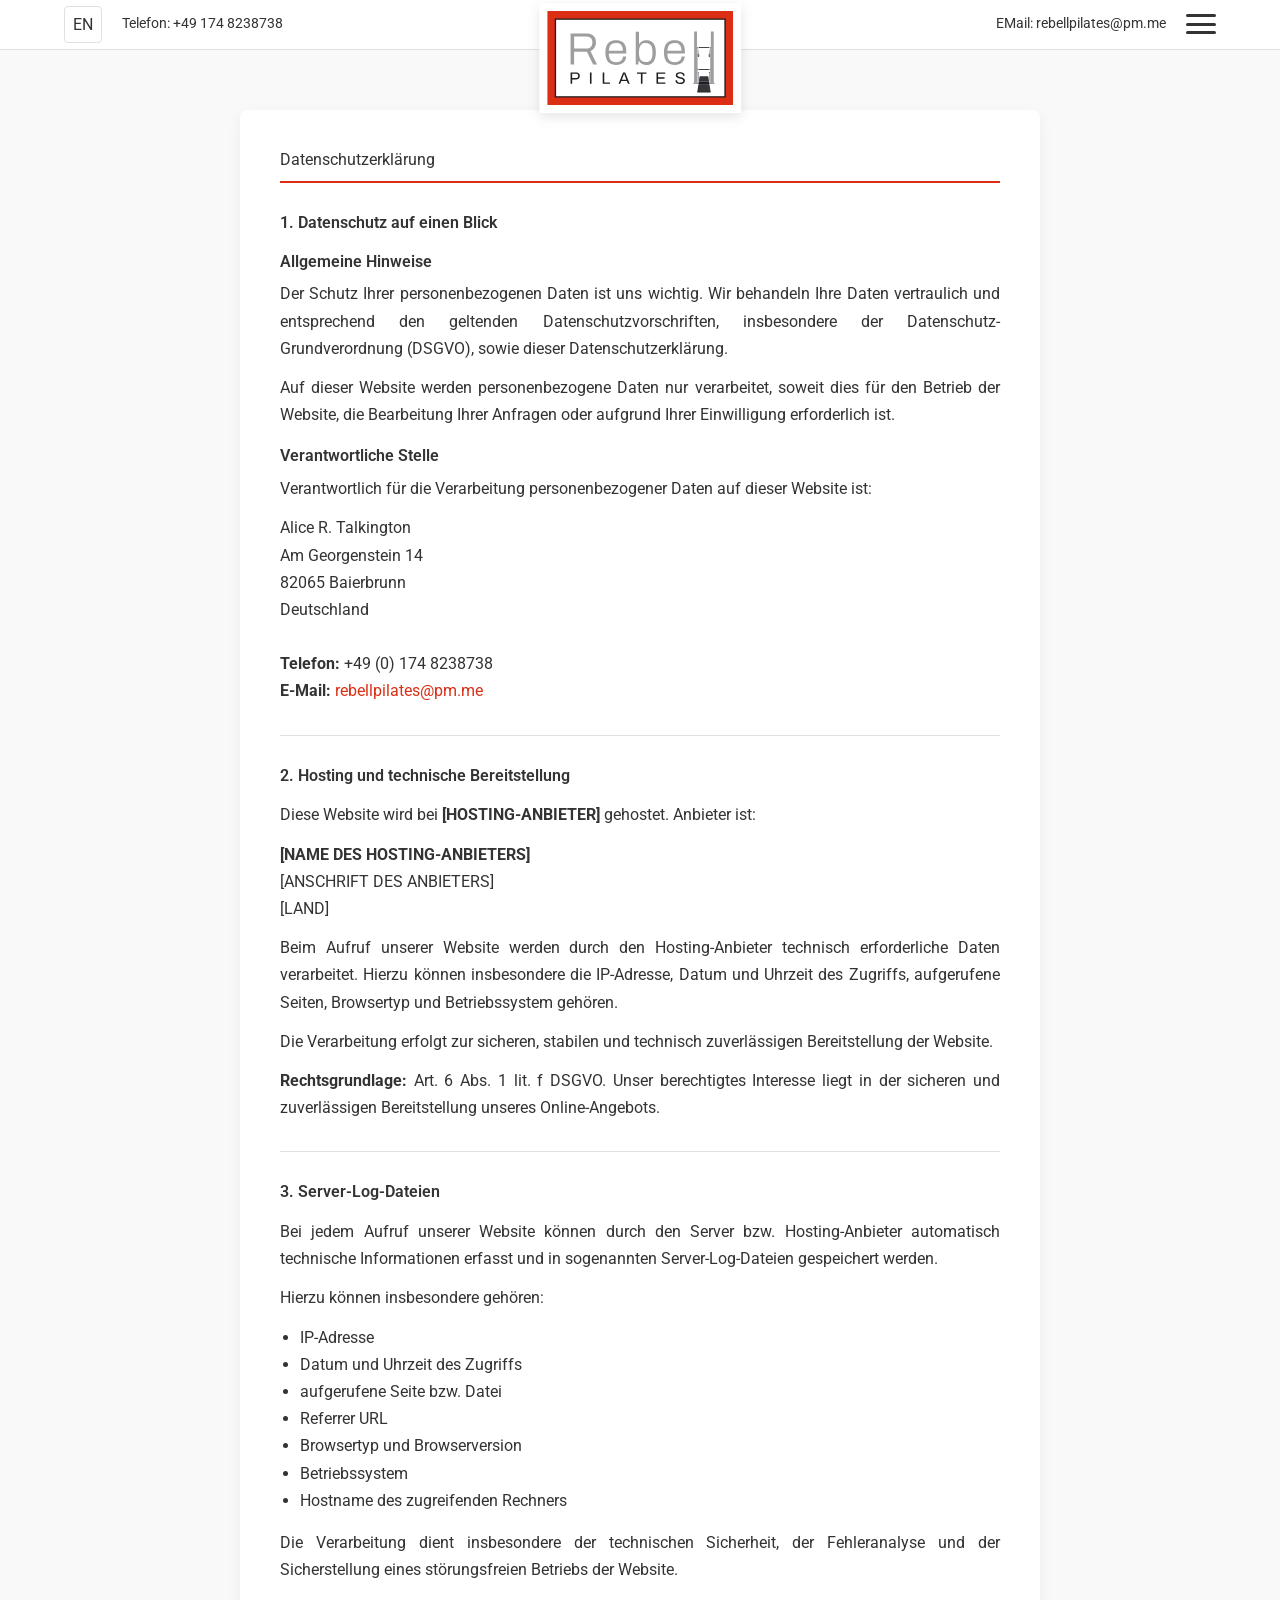
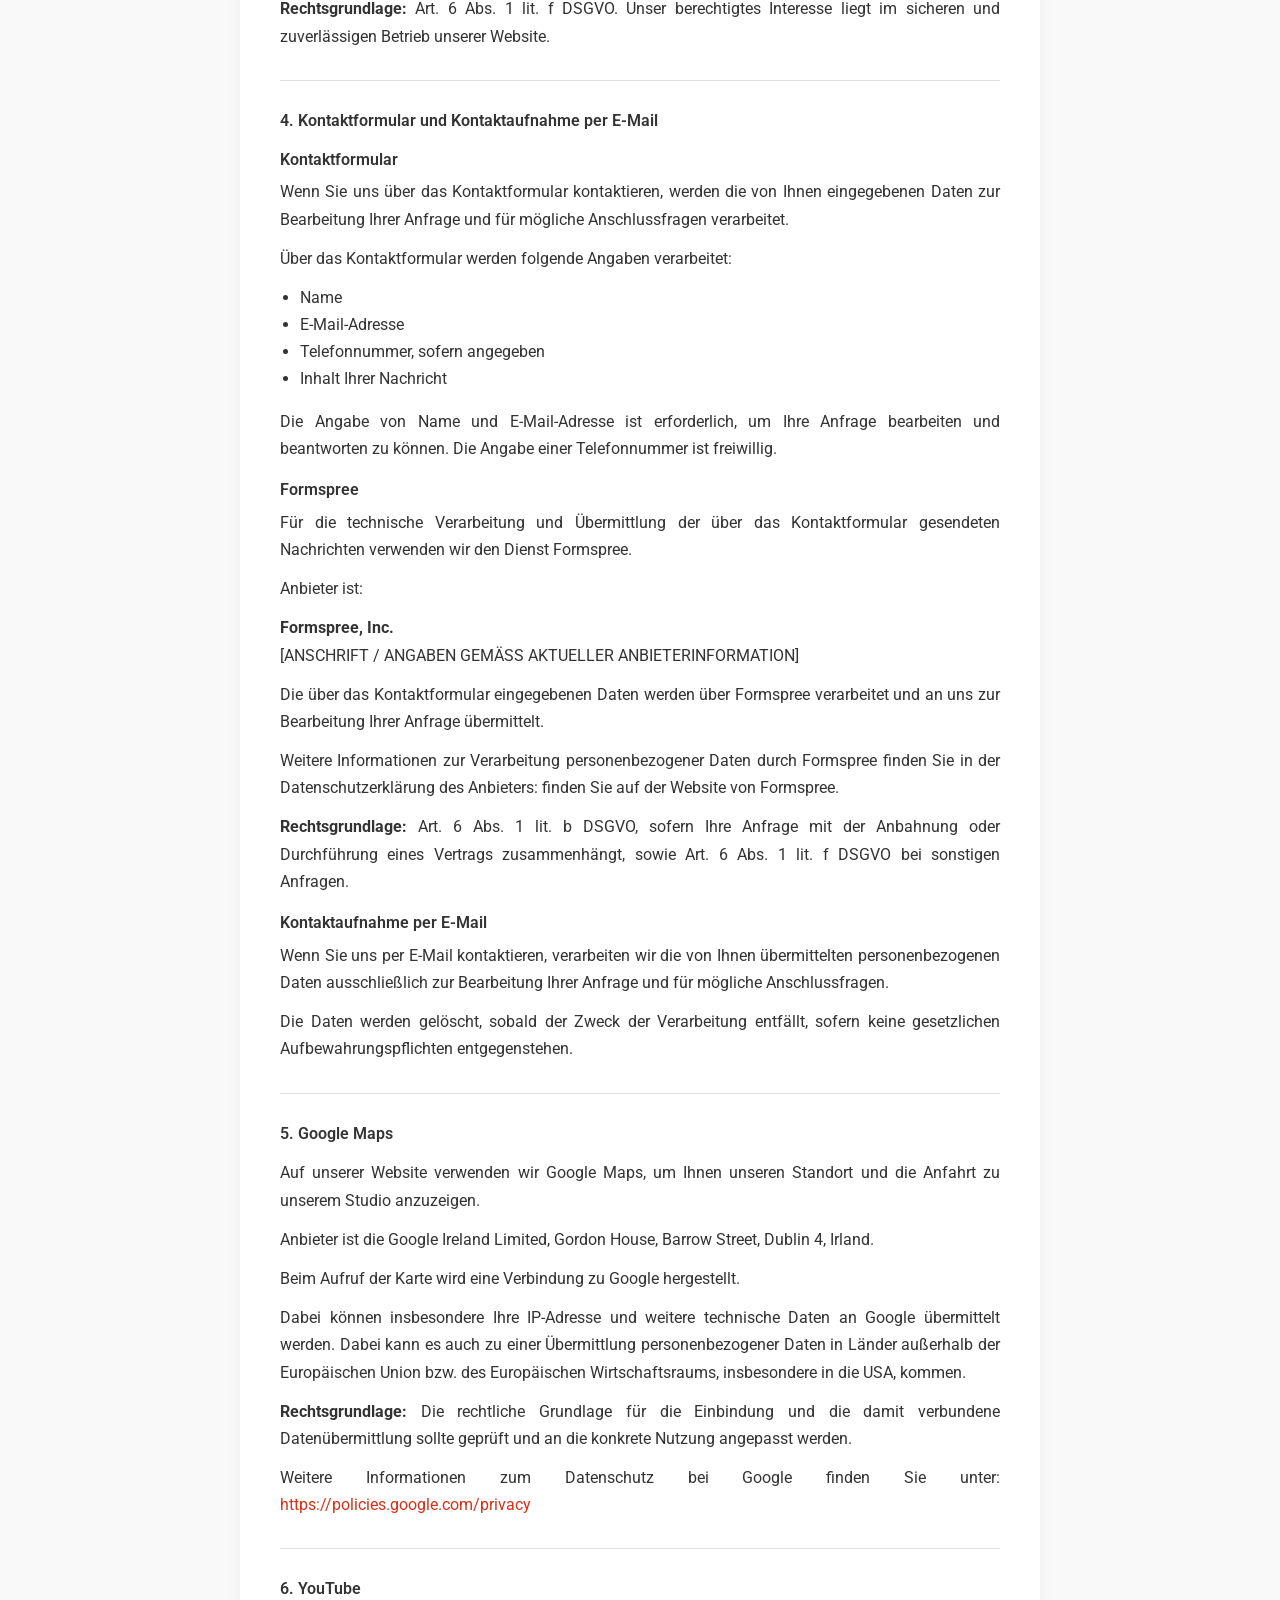
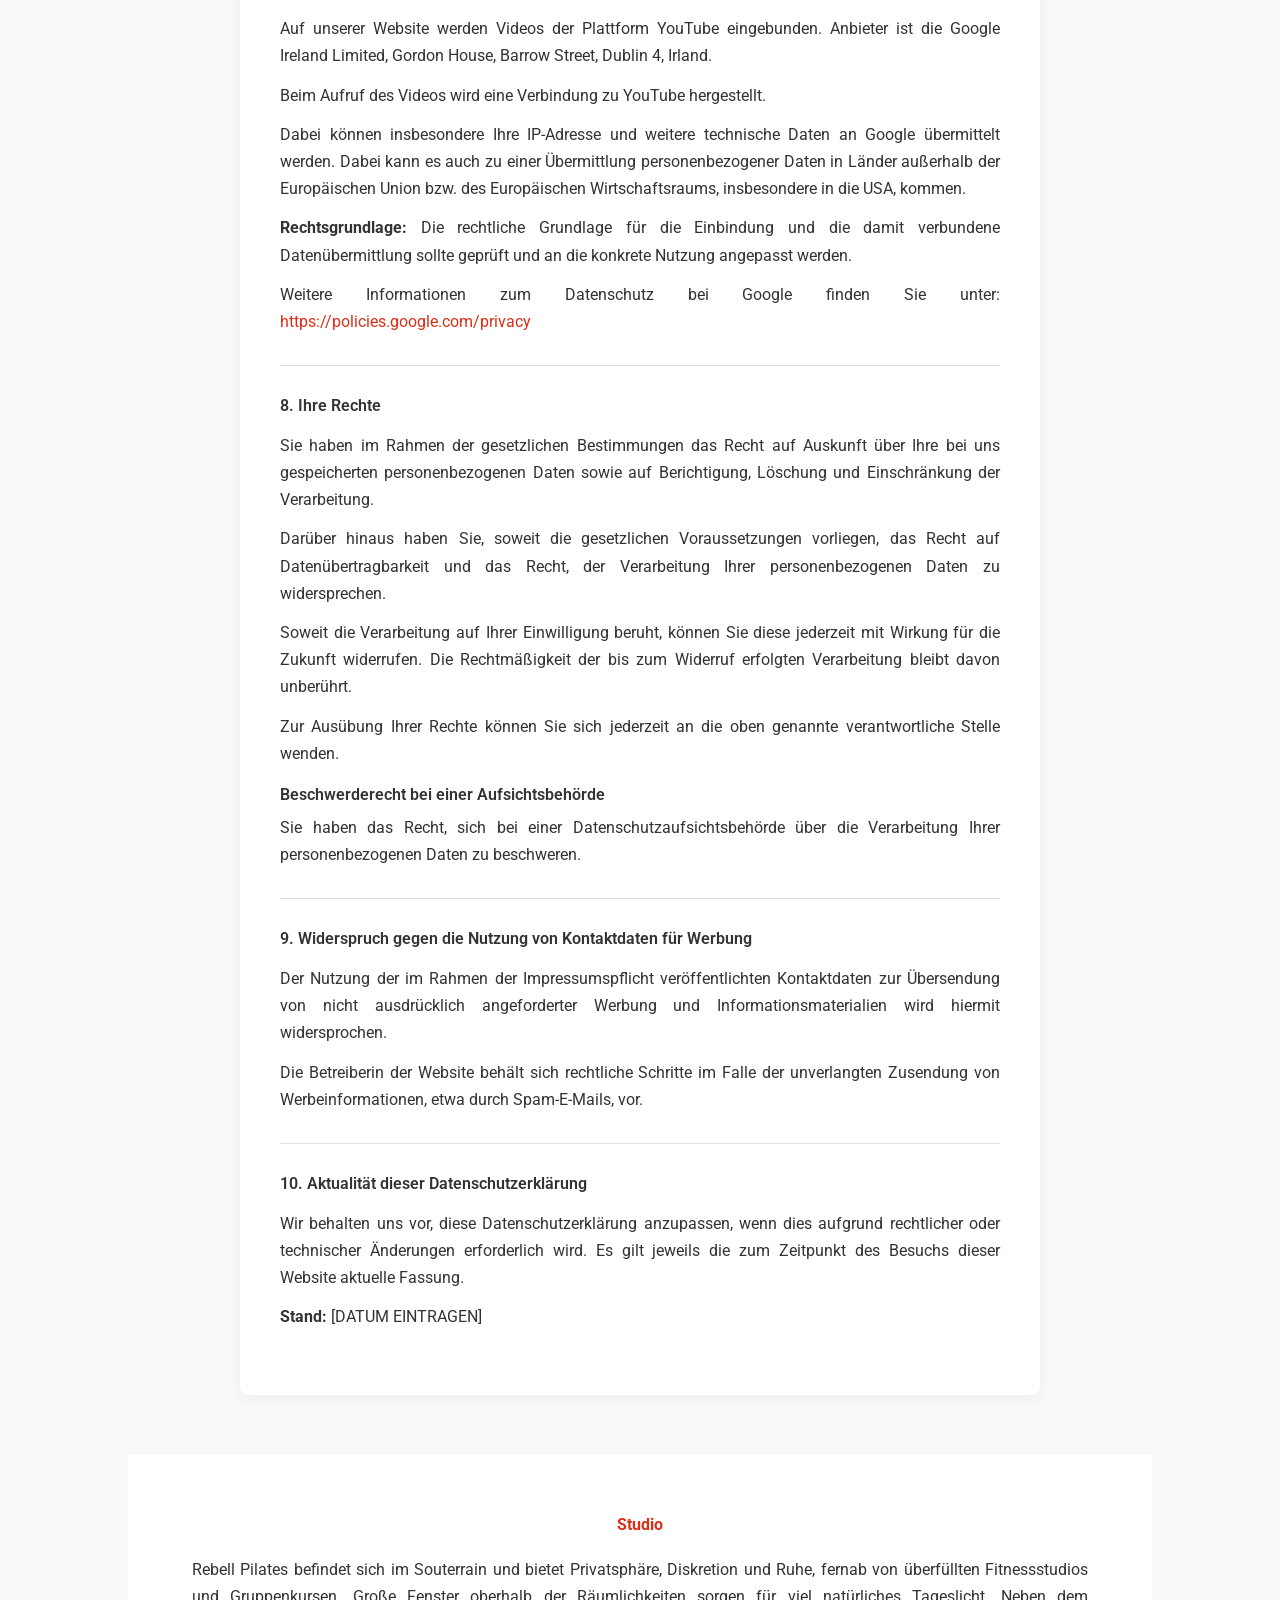
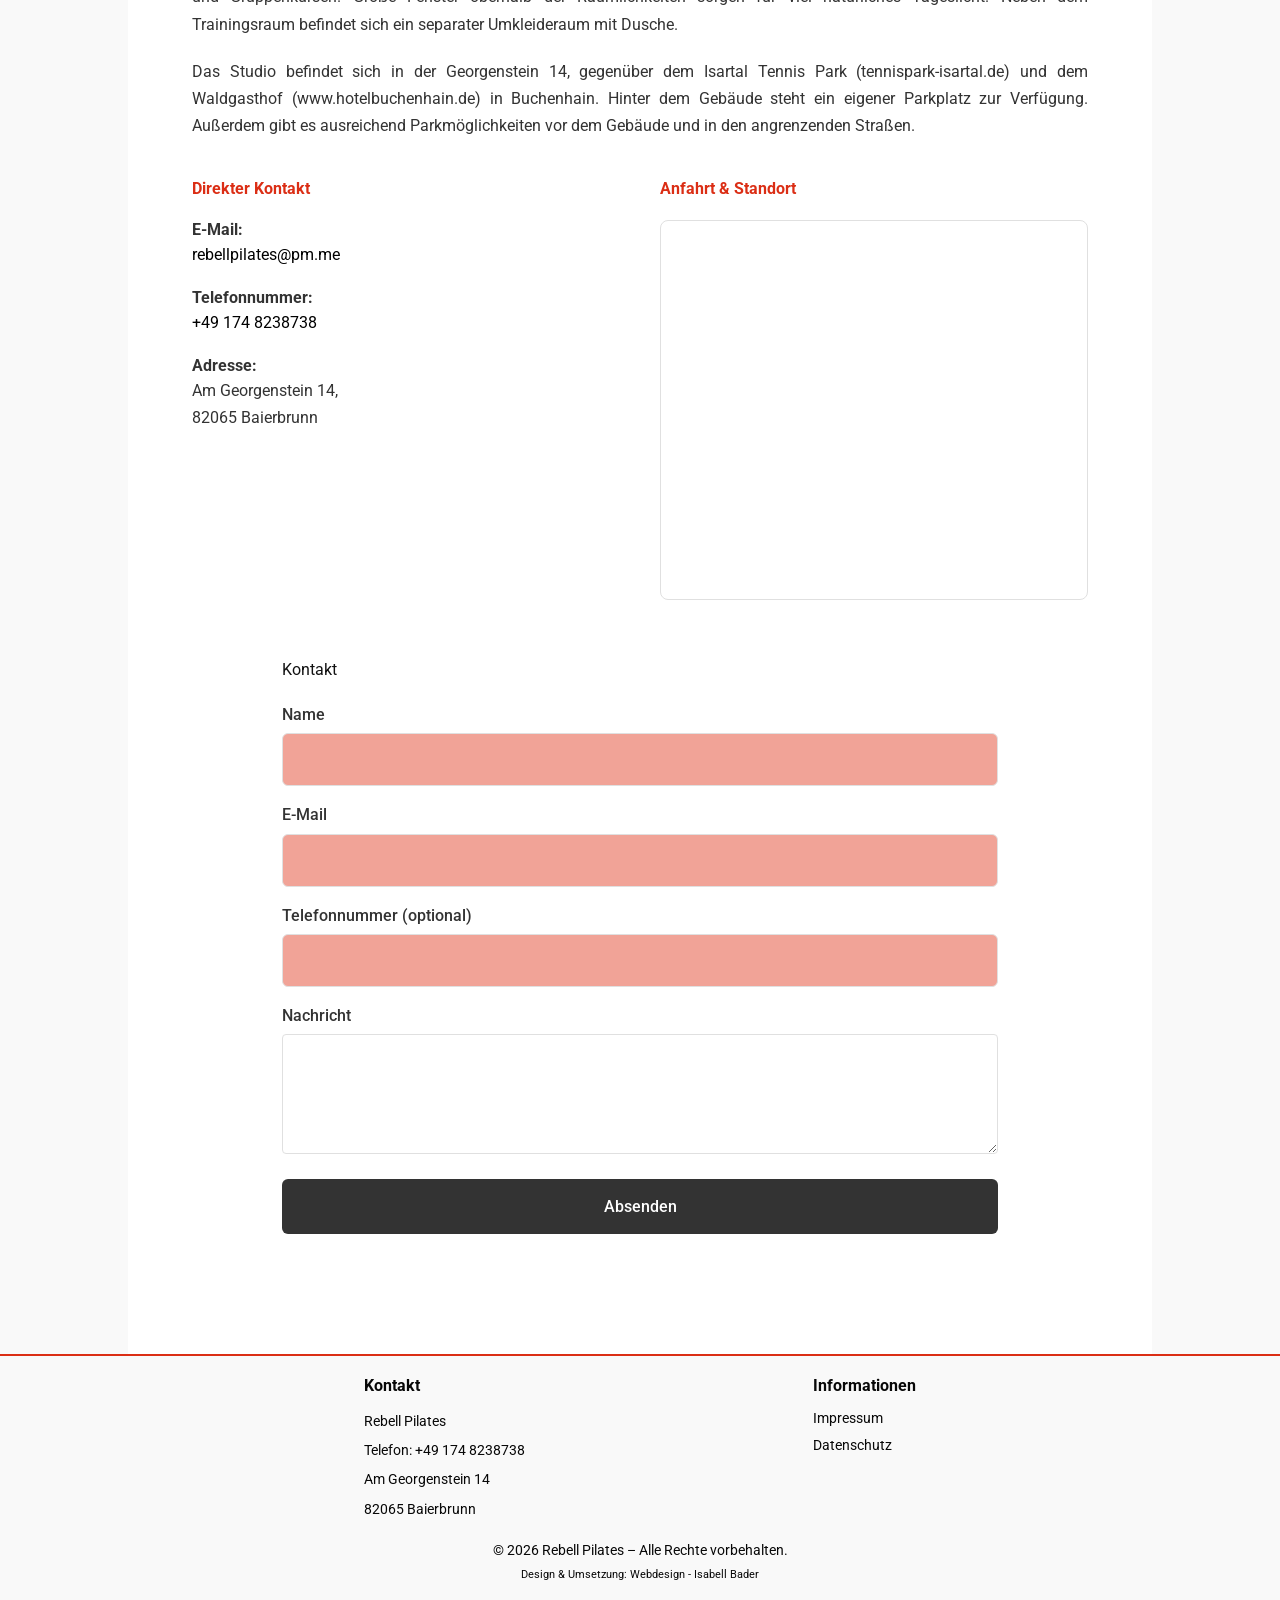
==== datenschutz.html @ 7a63b7a4 "Remove cookie consent integration" ====
<!DOCTYPE html>
<html lang="de">
<head>
    <meta charset="UTF-8">
    <meta name="viewport" content="width=device-width, initial-scale=1.0">
    <title>Rebell Pilates - Alice Talikington</title>
    <link rel="preconnect" href="https://fonts.googleapis.com">
    <link rel="preconnect" href="https://fonts.gstatic.com" crossorigin>
    <link href="https://fonts.googleapis.com/css2?family=Roboto:wght@300;400;500;700&display=swap" rel="stylesheet">
    <link href="https://fonts.googleapis.com/css2?family=Lora:ital,wght@0,400..700;1,400..700&display=swap" rel="stylesheet">
    <link rel="stylesheet" href="https://cdnjs.cloudflare.com/ajax/libs/font-awesome/6.5.1/css/all.min.css">
    <link rel="stylesheet" href="style.css">
</head>
<body>

<header class="site-header">
    <div class="site-title">
        <button id="lang-switch" data-i18n="lang_switch">EN</button>
        <a href="tel:+491748238738" class="header-phone-text" data-i18n="telefon">
            Telefon: +49 174 8238738
        </a>
        <a href="tel:+491748238738"
           class="header-icon header-phone-icon"
           aria-label="Telefonnummer anrufen">
            <i class="fa-solid fa-phone"></i>
        </a>
    </div>
    <a href="#" class="header-logo">
        <img src="images/logo-rebell-pilates.svg" alt="Rebell Pilates Logo">
    </a>
    <div class="header-right">
        <a href="mailto:rebellpilates@pm.me" class="header-email header-email-text" data-i18n="email">
            EMail: rebellpilates@pm.me
        </a>
        <a href="mailto:rebellpilates@pm.me"
           class="header-icon header-email-icon"
           aria-label="E-Mail schreiben">
            <i class="fa-solid fa-envelope"></i>
        </a>
        <button class="menu-toggle" aria-label="Menü öffnen">
            <span></span>
            <span></span>
            <span></span>
        </button>
    </div>

  <nav class="main-nav">
    <a href="#pilates" data-i18n="pilates"><strong>P</strong>ilates</a>
    <a href="#instruktor" data-i18n="instruktor"><strong>I</strong>nstrukteur</a>
    <a href="#leistungsangebote" data-i18n="leistungsangebote"><strong>L</strong>eistungsangebote</a>
    <a href="#apparate" data-i18n="apparate"><strong>A</strong>pparate</a>
    <a href="#training" data-i18n="training"><strong>T</strong>raining</a>
    <a href="#erfahrungen" data-i18n="erfahrungen"><strong>E</strong>rfahrungen</a>
    <a href="#studio" data-i18n="studio"><strong>S</strong>tudio</a>
    <span class="nav-address">
        <i class="fa-solid fa-location-dot"></i>
        <span>
            Am Georgenstein 14<br>
            82065 Baierbrunn
        </span>
    </span>
  </nav>
</header>
<main>

<section id="datenschutz">
    <div class="datenschutz-container">
        <h1>Datenschutzerklärung</h1>

        <!-- 1. VERANTWORTLICHE STELLE -->
        <div class="datenschutz-block">
            <h2>1. Datenschutz auf einen Blick</h2>

            <h3>Allgemeine Hinweise</h3>
            <p>
                Der Schutz Ihrer personenbezogenen Daten ist uns wichtig. Wir behandeln Ihre Daten
                vertraulich und entsprechend den geltenden Datenschutzvorschriften, insbesondere der
                Datenschutz-Grundverordnung (DSGVO), sowie dieser Datenschutzerklärung.
            </p>

            <p>
                Auf dieser Website werden personenbezogene Daten nur verarbeitet, soweit dies für
                den Betrieb der Website, die Bearbeitung Ihrer Anfragen oder aufgrund Ihrer
                Einwilligung erforderlich ist.
            </p>

            <h3>Verantwortliche Stelle</h3>
            <p>
                Verantwortlich für die Verarbeitung personenbezogener Daten auf dieser Website ist:
            </p>

            <p>
                Alice R. Talkington<br>
                Am Georgenstein 14<br>
                82065 Baierbrunn<br>
                Deutschland<br><br>

                <strong>Telefon:</strong> +49 (0) 174 8238738<br>
                <strong>E-Mail:</strong>
                <a href="mailto:rebellpilates@pm.me">rebellpilates@pm.me</a>
            </p>

            <!-- LÜCKE: Falls ein Datenschutzbeauftragter erforderlich ist,
                 hier entsprechende Angaben ergänzen. -->
        </div>

        <hr class="datenschutz-divider">

        <!-- 2. HOSTING -->
        <div class="datenschutz-block">
            <h2>2. Hosting und technische Bereitstellung</h2>

            <p>
                Diese Website wird bei <strong>[HOSTING-ANBIETER]</strong> gehostet.
                Anbieter ist:
            </p>

            <p>
                <strong>[NAME DES HOSTING-ANBIETERS]</strong><br>
                [ANSCHRIFT DES ANBIETERS]<br>
                [LAND]
            </p>

            <p>
                Beim Aufruf unserer Website werden durch den Hosting-Anbieter technisch
                erforderliche Daten verarbeitet. Hierzu können insbesondere die IP-Adresse,
                Datum und Uhrzeit des Zugriffs, aufgerufene Seiten, Browsertyp und
                Betriebssystem gehören.
            </p>

            <p>
                Die Verarbeitung erfolgt zur sicheren, stabilen und technisch zuverlässigen
                Bereitstellung der Website.
            </p>

            <p>
                <strong>Rechtsgrundlage:</strong> Art. 6 Abs. 1 lit. f DSGVO.
                Unser berechtigtes Interesse liegt in der sicheren und zuverlässigen
                Bereitstellung unseres Online-Angebots.
            </p>

            <!-- LÜCKE:
                 Hosting-Anbieter, genaue technische Verarbeitung,
                 Speicherdauer und ggf. Auftragsverarbeitungsvertrag prüfen
                 und ergänzen. -->
        </div>

        <hr class="datenschutz-divider">

        <!-- 3. SERVER-LOGFILES -->
        <div class="datenschutz-block">
            <h2>3. Server-Log-Dateien</h2>

            <p>
                Bei jedem Aufruf unserer Website können durch den Server bzw. Hosting-Anbieter
                automatisch technische Informationen erfasst und in sogenannten Server-Log-Dateien
                gespeichert werden.
            </p>

            <p>Hierzu können insbesondere gehören:</p>

            <ul>
                <li>IP-Adresse</li>
                <li>Datum und Uhrzeit des Zugriffs</li>
                <li>aufgerufene Seite bzw. Datei</li>
                <li>Referrer URL</li>
                <li>Browsertyp und Browserversion</li>
                <li>Betriebssystem</li>
                <li>Hostname des zugreifenden Rechners</li>
            </ul>

            <p>
                Die Verarbeitung dient insbesondere der technischen Sicherheit, der
                Fehleranalyse und der Sicherstellung eines störungsfreien Betriebs der Website.
            </p>

            <p>
                <strong>Rechtsgrundlage:</strong> Art. 6 Abs. 1 lit. f DSGVO.
                Unser berechtigtes Interesse liegt im sicheren und zuverlässigen Betrieb
                unserer Website.
            </p>

            <!-- LÜCKE: Tatsächliche Log-Daten und Speicherdauer beim Hoster prüfen. -->
        </div>

        <hr class="datenschutz-divider">

        <!-- 4. KONTAKTFORMULAR -->
        <div class="datenschutz-block">
            <h2>4. Kontaktformular und Kontaktaufnahme per E-Mail</h2>

            <h3>Kontaktformular</h3>

            <p>
                Wenn Sie uns über das Kontaktformular kontaktieren, werden die von Ihnen
                eingegebenen Daten zur Bearbeitung Ihrer Anfrage und für mögliche
                Anschlussfragen verarbeitet.
            </p>

            <p>
                Über das Kontaktformular werden folgende Angaben verarbeitet:
            </p>

            <ul>
                <li>Name</li>
                <li>E-Mail-Adresse</li>
                <li>Telefonnummer, sofern angegeben</li>
                <li>Inhalt Ihrer Nachricht</li>
            </ul>

            <p>
                Die Angabe von Name und E-Mail-Adresse ist erforderlich, um Ihre Anfrage
                bearbeiten und beantworten zu können. Die Angabe einer Telefonnummer ist
                freiwillig.
            </p>

            <h3>Formspree</h3>

            <p>
                Für die technische Verarbeitung und Übermittlung der über das Kontaktformular
                gesendeten Nachrichten verwenden wir den Dienst Formspree.
            </p>

            <p>
                Anbieter ist:
            </p>

            <p>
                <strong>Formspree, Inc.</strong><br>
                [ANSCHRIFT / ANGABEN GEMÄSS AKTUELLER ANBIETERINFORMATION]
            </p>

            <p>
                Die über das Kontaktformular eingegebenen Daten werden über Formspree
                verarbeitet und an uns zur Bearbeitung Ihrer Anfrage übermittelt.
            </p>

            <p>
                Weitere Informationen zur Verarbeitung personenbezogener Daten durch Formspree
                finden Sie in der Datenschutzerklärung des Anbieters:
                finden Sie auf der Website von Formspree.
            </p>

            <p>
                <strong>Rechtsgrundlage:</strong> Art. 6 Abs. 1 lit. b DSGVO, sofern Ihre
                Anfrage mit der Anbahnung oder Durchführung eines Vertrags zusammenhängt,
                sowie Art. 6 Abs. 1 lit. f DSGVO bei sonstigen Anfragen.
            </p>

            <h3>Kontaktaufnahme per E-Mail</h3>

            <p>
                Wenn Sie uns per E-Mail kontaktieren, verarbeiten wir die von Ihnen
                übermittelten personenbezogenen Daten ausschließlich zur Bearbeitung
                Ihrer Anfrage und für mögliche Anschlussfragen.
            </p>

            <p>
                Die Daten werden gelöscht, sobald der Zweck der Verarbeitung entfällt,
                sofern keine gesetzlichen Aufbewahrungspflichten entgegenstehen.
            </p>

            <!-- LÜCKE:
                 Formspree-Datenverarbeitung, Speicherfristen und ggf.
                 internationale Datenübermittlung anhand des tatsächlich
                 verwendeten Formspree-Tarifs prüfen. -->
        </div>

        <hr class="datenschutz-divider">

        <div class="datenschutz-block">
            <h2>5. Google Maps</h2>

            <p>
                Auf unserer Website verwenden wir Google Maps, um Ihnen unseren Standort
                und die Anfahrt zu unserem Studio anzuzeigen.
            </p>

            <p>
                Anbieter ist die Google Ireland Limited, Gordon House,
                Barrow Street, Dublin 4, Irland.
            </p>

            <p>
                Beim Aufruf der Karte wird eine Verbindung zu Google hergestellt.
            </p>

            <p>
                Dabei können insbesondere Ihre IP-Adresse und weitere
                technische Daten an Google übermittelt werden. Dabei kann es auch zu einer
                Übermittlung personenbezogener Daten in Länder außerhalb der Europäischen
                Union bzw. des Europäischen Wirtschaftsraums, insbesondere in die USA,
                kommen.
            </p>

            <p>
                <strong>Rechtsgrundlage:</strong> Die rechtliche Grundlage für die
                Einbindung und die damit verbundene Datenübermittlung sollte geprüft
                und an die konkrete Nutzung angepasst werden.
            </p>

            <p>
                Weitere Informationen zum Datenschutz bei Google finden Sie unter:
                <a href="https://policies.google.com/privacy"
                   target="_blank"
                   rel="noopener">
                    https://policies.google.com/privacy
                </a>
            </p>
        </div>

        <hr class="datenschutz-divider">

        <!-- 6. YOUTUBE -->
        <div class="datenschutz-block">
            <h2>6. YouTube</h2>

            <p>
                Auf unserer Website werden Videos der Plattform YouTube eingebunden.
                Anbieter ist die Google Ireland Limited, Gordon House,
                Barrow Street, Dublin 4, Irland.
            </p>

            <p>
                Beim Aufruf des Videos wird eine Verbindung zu YouTube hergestellt.
            </p>

            <p>
                Dabei können insbesondere Ihre IP-Adresse und weitere
                technische Daten an Google übermittelt werden. Dabei kann es auch zu einer
                Übermittlung personenbezogener Daten in Länder außerhalb der Europäischen
                Union bzw. des Europäischen Wirtschaftsraums, insbesondere in die USA,
                kommen.
            </p>

            <p>
                <strong>Rechtsgrundlage:</strong> Die rechtliche Grundlage für die
                Einbindung und die damit verbundene Datenübermittlung sollte geprüft
                und an die konkrete Nutzung angepasst werden.
            </p>

            <p>
                Weitere Informationen zum Datenschutz bei Google finden Sie unter:
                <a href="https://policies.google.com/privacy"
                   target="_blank"
                   rel="noopener">
                    https://policies.google.com/privacy
                </a>
            </p>
        </div>

        <hr class="datenschutz-divider">

        <!-- 8. RECHTE -->
        <div class="datenschutz-block">
            <h2>8. Ihre Rechte</h2>

            <p>
                Sie haben im Rahmen der gesetzlichen Bestimmungen das Recht auf Auskunft
                über Ihre bei uns gespeicherten personenbezogenen Daten sowie auf
                Berichtigung, Löschung und Einschränkung der Verarbeitung.
            </p>

            <p>
                Darüber hinaus haben Sie, soweit die gesetzlichen Voraussetzungen vorliegen,
                das Recht auf Datenübertragbarkeit und das Recht, der Verarbeitung Ihrer
                personenbezogenen Daten zu widersprechen.
            </p>

            <p>
                Soweit die Verarbeitung auf Ihrer Einwilligung beruht, können Sie diese
                jederzeit mit Wirkung für die Zukunft widerrufen. Die Rechtmäßigkeit der
                bis zum Widerruf erfolgten Verarbeitung bleibt davon unberührt.
            </p>

            <p>
                Zur Ausübung Ihrer Rechte können Sie sich jederzeit an die oben genannte
                verantwortliche Stelle wenden.
            </p>

            <h3>Beschwerderecht bei einer Aufsichtsbehörde</h3>

            <p>
                Sie haben das Recht, sich bei einer Datenschutzaufsichtsbehörde über die
                Verarbeitung Ihrer personenbezogenen Daten zu beschweren.
            </p>

            <!-- LÜCKE:
                 Zuständige Datenschutzaufsichtsbehörde ggf. konkret benennen. -->
        </div>

        <hr class="datenschutz-divider">

        <!-- 9. WIDERSPRUCH GEGEN WERBUNG -->
        <div class="datenschutz-block">
            <h2>9. Widerspruch gegen die Nutzung von Kontaktdaten für Werbung</h2>

            <p>
                Der Nutzung der im Rahmen der Impressumspflicht veröffentlichten Kontaktdaten
                zur Übersendung von nicht ausdrücklich angeforderter Werbung und
                Informationsmaterialien wird hiermit widersprochen.
            </p>

            <p>
                Die Betreiberin der Website behält sich rechtliche Schritte im Falle der
                unverlangten Zusendung von Werbeinformationen, etwa durch Spam-E-Mails, vor.
            </p>
        </div>

        <hr class="datenschutz-divider">

        <!-- 10. AKTUALITÄT -->
        <div class="datenschutz-block">
            <h2>10. Aktualität dieser Datenschutzerklärung</h2>

            <p>
                Wir behalten uns vor, diese Datenschutzerklärung anzupassen, wenn dies aufgrund
                rechtlicher oder technischer Änderungen erforderlich wird. Es gilt jeweils die
                zum Zeitpunkt des Besuchs dieser Website aktuelle Fassung.
            </p>

            <!-- LÜCKE: Datum der letzten Aktualisierung -->
            <p>
                <strong>Stand:</strong> [DATUM EINTRAGEN]
            </p>
        </div>

    </div>
</section>

<section id="studio">
    <!-- Header bleibt ganz oben über die volle Breite -->
    <section class="contact-hero">
        <h1 data-i18n="contact_hero_h1">Studio</h1>
        <p class="lead" data-i18n="contact_hero_lead">Rebell Pilates befindet sich im Souterrain und bietet Privatsphäre, Diskretion und Ruhe, fernab von überfüllten Fitnessstudios und Gruppenkursen. Große Fenster oberhalb der Räumlichkeiten sorgen für viel natürliches Tageslicht. Neben dem Trainingsraum befindet sich ein separater Umkleideraum mit Dusche.
        <p class="lead" data-i18n="contact_hero_lead2">Das Studio befindet sich in der Georgenstein 14, gegenüber dem Isartal Tennis Park (tennispark-isartal.de) und dem Waldgasthof (www.hotelbuchenhain.de) in Buchenhain. Hinter dem Gebäude steht ein eigener Parkplatz zur Verfügung. Außerdem gibt es ausreichend Parkmöglichkeiten vor dem Gebäude und in den angrenzenden Straßen.
    </section>

    <!-- Grid für Nebeneinander-Darstellung (Text links, Map rechts) -->
    <div class="contact-grid">
        <aside class="contact-info">
            <h2 data-i18n="contact_info_h2">Direkter Kontakt</h2>
            <div class="contact-method">
                <h4 data-i18n="contact_info_email">E-Mail:</h4>
                <a href="mailto:rebellpilates@pm.me" data-i18n="contact_info_email_link">rebellpilates@pm.me</a>
                
                <h4 data-i18n="contact_info_phone">Telefonnummer:</h4>
                <a href="tel:+491748238738" data-i18n="contact_info_phone_link">+49 174 8238738</a>
                
                <h4 data-i18n="contact_info_address">Adresse:</h4>
                <p data-i18n="contact_info_address_value">Am Georgenstein 14, </p>
                <p>82065 Baierbrunn</p>
            </div>
        </aside>

        <section id="location" class="map-section">
            <h2 data-i18n="location_h2">Anfahrt & Standort</h2>
            
            <div class="map-container">
                    <iframe 
                        src="https://www.google.com/maps/embed?pb=!1m18!1m12!1m3!1d2668.2347375723853!2d11.492468676264496!3d48.0284928712316!2m3!1f0!2f0!3f0!3m2!1i1024!2i768!4f13.1!3m3!1m2!1s0x479fc12650279a75%3A0x7f6dccee75fd1aeb!2sRebell%20Pilates!5e0!3m2!1sde!2sde!4v1786280048822!5m2!1sde!2sde"
                        style="border:0;" 
                        allowfullscreen="" 
                        loading="lazy" 
                        referrerpolicy="strict-origin-when-cross-origin">
                    </iframe>
            </div>
        </section> 
    </div>

    <section class="contact-form-area">
    <h2 data-i18n="contact_form_h2">Kontakt</h2>

    <form action="https://formspree.io/f/mrewvyyv" method="POST" class="contact-form">
        <label for="name" data-i18n="contact_form_name">Name</label>
        <input type="text" id="name" name="name" required>

        <label for="email" data-i18n="contact_form_email">E-Mail</label>
        <input type="email" id="email" name="email" required>

        <label for="telefon" data-i18n="contact_form_telefon">Telefonnummer (optional)</label>
        <input type="tel" id="telefon" name="telefon">

        <label for="message" data-i18n="contact_form_message">Nachricht</label>
        <textarea id="message" name="message" rows="5"></textarea>

        <div style="display: none;">
            <label>Bitte leer lassen</label>
            <input type="text" name="_gotcha">
        </div>

        <button type="submit" class="btn-primary" data-i18n="contact_form_submit">Absenden</button>
    </form>
</section>
</section>

</main>
<footer class="site-footer">
        <div class="footer-col">
            <h4 data-i18n="footer_contact">Kontakt</h4>
            <p>Rebell Pilates</p>
            <p data-i18n="footer_phone">Telefon: +49 174 8238738</p>
            <p>Am Georgenstein 14</p>
            <p>82065 Baierbrunn</p>
        </div>
        <div class="footer-col">
            <h4 data-i18n="footer_information">Informationen</h4>
            <a href="impressum.html" data-i18n="footer_impressum">Impressum</a>
            <a href="datenschutz.html" data-i18n="footer_datenschutz">Datenschutz</a>
        </div>
    <div class="footer-bottom">
        <p data-i18n="footer_copyright">&copy; 2026 Rebell Pilates – Alle Rechte vorbehalten. <br>
            <small>Design & Umsetzung: <a href="https://www.webdesign-isabell-bader.de" target="_blank" rel="noopener noreferrer"> <small>Webdesign - Isabell Bader</small></a> </small></p>
    </div>
</footer>
    <script src="script.js"></script>
</body>
</html>
---- style.css ----
@import url('https://fonts.googleapis.com/css2?family=Plus+Jakarta+Sans:wght@400;500;600&family=Syne:wght@700;800&display=swap');

/* --- RESET & BASIC STYLES --- */
:root {
    --bg-main: #f9f9f9;
    --bg-card: #ffffff;
    --text-color: #333333;
    --text-muted: #666666;
    --border-color: #e0e0e0;
    --header-height: 50px;
    --font-family-base: 'Roboto', sans-serif;
    --font-size-base: 1rem;
    --line-height-base: 1.7;
}

* {
    margin: 0;
    padding: 0;
    box-sizing: border-box;
}

body {
    margin: 0;
    padding: 0;
    width: 100%;
    overflow-x: hidden;
    background-color: var(--bg-main);
    color: var(--text-color);
}

p, li, span, a, label, input, button {
    font-family: var(--font-family-base);
    font-size: var(--font-size-base);
    line-height: var(--line-height-base);
}

p {
    text-align: justify;
}

h1, h2, h3, h4, h5, h6 {
    font-family: var(--font-family-base);
    font-weight: 700;
    line-height: 1.3;
    margin-top: 0;
    font-size: var(--font-size-base);
}

h1 {margin-bottom: 25px; }
h2 {margin-bottom: 20px; }
h3 {margin-bottom: 15px; }

html {
    scroll-behavior: smooth;
    scroll-padding-top: 50px;
}

.theme-btn, #lang-switch {
    background: transparent;
    border: 1px solid #e0e0e0;
    color: var(--text-color);
    padding: 5px 15px;
    border-radius: 20px;
    cursor: pointer;
}

.contact-hero p, .contact-hours p, .contact-grid h4, #welcome p, #training p {
    margin-top: 20px;
}

.instruktor-content p {
    margin-bottom: 20px;
}

@media (max-width: 768px) {
    .welcome-text,
    .leistungsangebote-text,
    .apparate-text,
    #pilates,
    #instruktor,
    #training {
        width: 92% !important;
        max-width: 100% !important;
        padding-left: 0 !important;
        padding-right: 0 !important;
    }
}

/* --- FIXED HEADER --- */
.site-header {
    position: fixed;
    top: 0;
    left: 0;
    width: 100%;
    height: 50px;
    background-color: #ffffff;
    border-bottom: 1px solid var(--border-color);
    display: flex;
    align-items: center;
    justify-content: space-between;
    padding: 0 5%;
    z-index: 1000;
}

.header-logo {
    position: absolute;
    left: 50%;
    top: 50%;
    transform: translate(-50%, -20%);
    z-index: 1001;
}

.header-logo img {
    height: 110px;
    width: auto;
    display: block;
    filter: drop-shadow(0px 4px 6px rgba(0, 0, 0, 0.1));
    background-color: #ffffff;
    padding: 8px;     
}

.site-title {
    display: flex;
    align-items: center;
    gap: 20px;
    color: var(--text-muted);
}

.site-title p {
    margin: 0;
}

#lang-switch {
    background: none;
    border: 1px solid var(--border-color);
    padding: 4px 8px;
    cursor: pointer;
    border-radius: 4px;
}

/* Rechter Header-Bereich (E-Mail + Burger-Button) */
.header-right {
    display: flex;
    align-items: center;
    gap: 20px;
    z-index: 1001;
}

.header-email {
    margin: 0;
    color: var(--text-muted);
    font-size: 0.9rem;
}

/* --- BURGER BUTTON (IMMER SICHTBAR) --- */
.menu-toggle {
    display: flex;
    flex-direction: column;
    justify-content: space-between;
    width: 30px;
    height: 20px;
    background: transparent;
    border: none;
    cursor: pointer;
}

.menu-toggle span {
    width: 100%;
    height: 3px;
    background-color: var(--text-color);
    border-radius: 2px;
    transition: all 0.3s ease;
}

/* --- HEADER ICONS --- */

.header-icon {
    display: none;
    color: var(--text-muted);
    text-decoration: none;
    align-items: center;
    justify-content: center;
    width: 30px;
    height: 30px;
}

.header-icon i {
    font-size: 1.1rem;
}

.header-icon:hover {
    color: #c66b5d;
}

.header-email-text, .header-phone-text {
    font-size: 0.9rem;
    color: var(--text-color);
    margin: 0;
    text-decoration: none;
}

/* --- MOBILE HEADER --- */

@media (max-width: 768px) {
    #welcome {
        padding: 40px 5% !important;
    }

    .header-phone-text,
    .header-email-text {
        display: none;
    }

    .header-phone-icon,
    .header-email-icon {
        display: flex;
    }

    .site-title {
        display: flex;
        align-items: center;
        gap: 12px;
    }

    .header-right {
        display: flex;
        align-items: center;
        gap: 12px;
    }

    .header-logo {
        position: absolute;
        left: 50%;
        top: 50%;
        transform: translate(-50%, -20%);
        z-index: 1001;
    }

    .header-logo img {
        height: 55px;
        width: auto;
        padding: 4px;
    }

}

/* --- OVERLAY NAVIGATION --- */
.main-nav {
    position: fixed;
    top: 0;
    right: -100%;
    width: 100%;
    max-width: 350px;
    height: 100vh;
    background-color:#c66b5d;
    box-shadow: -5px 0 15px rgba(0,0,0,0.1);
    display: flex;
    flex-direction: column;
    padding: 100px 40px 40px;
    gap: 20px;
    transition: right 0.3s ease;
    z-index: 999;
}

.main-nav.active {
    right: 0;
}

.main-nav a {
    color: var(--text-color);
    text-decoration: none;
    border-bottom: 1px solid var(--border-color);
    padding-bottom: 10px;
}

.nav-address {
    display: flex;
    align-items: center;
    gap: 6px;
    color: var(--text-color);
    font-size: 0.9rem;
    white-space: nowrap;
}

.nav-address i {
    font-size: 0.9rem;
}

.site-header.nav-open .header-email-text {
    display: none;
}

/* --- HERO SECTION --- */
.hero-img-wrapper {
    position: relative;
    width: 100%;
    height: 100%;
    overflow: hidden;
}

.hero-slide {
    position: absolute;
    inset: 0;
    width: 100%;
    height: 100%;
    object-fit: cover;
    object-position: center;
    opacity: 0;
    transition: opacity 1.5s ease;
}

.hero-slide.active {
    opacity: 1;
}

.hero-arrow {
    position: absolute;
    top: 50%;
    transform: translateY(-50%);
    z-index: 5;

    background: rgba(255, 255, 255, 0.25);
    border: none;
    color: #ffffff;

    width: 40px;
    height: 60px;

    font-size: 28px;
    font-weight: 300;

    cursor: pointer;
    transition: background 0.3s ease;
}

.hero-arrow:hover {
    background: rgba(255, 255, 255, 0.45);
}

.hero-prev {
    left: 20px;
}

.hero-next {
    right: 20px;
}

.hero-section {
    width: 100%;
    height: 80vh;
    margin-top: 0 !important;
    padding: 0;
    overflow: hidden;
    position: relative;
    font-family: 'Syne', sans-serif;
}

.hero-img-wrapper img {
    width: 100%;
    height: 100%;
    object-fit: cover;
    object-position: center;
    display: block;
}

/* Inset-Schatten beibehalten */
.hero-img-wrapper::after {
    content: "";
    position: absolute;
    inset: 0;
    pointer-events: none;
    box-shadow: inset 0px 0px 30px 10px rgba(0, 0, 0, 0.4);
    z-index: 2;
}

/* Mobil-Anpassung */
@media (max-width: 768px) {
    .hero-section {
        height: 50vh; /* Etwas mehr Höhe auf Mobilgeräten für den Text */
    }
} 


.hero-marquee-track {
    display: flex;
    width: max-content;
    animation: marquee 25s linear infinite;
}

.hero-marquee-content {
    display: flex;
    gap: 60px;
    flex-shrink: 0;
    padding-right: 60px;
}

.hero-marquee-content span {
    flex-shrink: 0;
}

.hero-marquee {
    width: 100%;
    overflow: hidden;
    background: #fff;
    color: #000;
    padding: 14px 0;
    white-space: nowrap;
}

.hero-marquee-track span {
    flex-shrink: 0;
    margin-right: 60px;
    font-family: 'Roboto', sans-serif;
    font-size: 0.9rem;
    letter-spacing: 0.15em;
}

@keyframes marquee {
    from {
        transform: translateX(0);
    }
    to {
        transform: translateX(-50%);
    }
}

/* --- WELCOME SECTION --- */
#welcome {
    background-color: #ffffff; 
    width: 100%;
    padding: 60px 0;
    box-shadow: 0px 10px 30px -2px #a7353545;
}

.welcome-text {
    max-width: 80%;
    margin: 0 auto;
    padding: 0 5%;
    color: var(--text-color);
}

/* --- PILATES SECTION --- */
#pilates {
    max-width: none;
    padding: 60px 0;
    box-sizing: border-box;
    width: 100%;
    background-color: #f3f0e8;
}

.pilates-content {
    max-width: 80%;
    margin: 0 auto;
    padding: 0 5%;
    color: var(--text-color, #333);
}

#pilates h1 {
    margin-top: 0;
    margin-bottom: 25px;
    color: #DB2E15;
    font-weight: 700;
    text-align: center;
}

@media (max-width: 768px) {
    .pilates-content {
        max-width: 100%;
    }
}
/* =========================================================
   4. INSTRUKTOR SECTION (Bild ganz links, Text vertikal zentriert)
   ========================================================= */

#instruktor {
    width: 100%;
    box-sizing: border-box;
}

/* Flexbox-Container richtet Bild und Textblock mittig zueinander aus */
.instruktor-content {
    display: flex;
    flex-direction: row;
    align-items: center;    /* Vertikale Zentrierung */
    gap: 12%;               /* Steuerbarer Abstand auf Desktop */
    width: 100%;
}

/* Bild klebt ganz links am Bildschirmrand */
#instruktor .img-wrapper {
    flex: 0 0 30%;           /* 30% Bildbreite */
    max-width: 30%;
    margin: 0;
    padding: 0;
    position: relative;      /* <--- 1. WICHTIG: Dient als Bezugspunkt für das 2. Bild */
}

#instruktor .instruktor-img {
    width: 100%;
    height: auto;
    display: block;
    object-fit: cover;
}

/* 2. Bild oben links im Hauptbild anheften */
#instruktor .instruktor-badge-img {
    position: absolute;      /* <--- 2. WICHTIG: absolute statt relative! */
    top: 0px;               /* Abstand von der oberen Kante des Hauptbildes */
    left: 0px;              /* Abstand von der linken Kante des Hauptbildes */
    width: 40%;              /* Nimmt 40% der Breite des Hauptbildes ein */
    height: auto;
    z-index: 10;
}

/* Text- und Überschriften-Container */
.instruktor-text {
    flex: 1;
    padding-right: 20%;        /* Abstand zum rechten Bildschirmrand */
}

.instruktor-text h1 {
    color: #DB2E15;
    font-weight: 700;
    margin-top: 0;
    margin-bottom: 20px;
    text-align: left;
}

.instruktor-text p {
    line-height: var(--line-height-base);
    font-size: var(--font-size-base);
    margin: 0 0 20px 0;
    padding-left: 0;
    text-align: justify;
}

/* --- MOBIL-ANPASSUNG FÜR INSTRUKTOR --- */
@media (max-width: 768px) {
    .instruktor-content {
        flex-direction: column;
        gap: 20px;            /* Vertikaler Abstand auf Mobilgeräten */
        width: 90%;
        margin: 0 auto;
    }

    #instruktor .img-wrapper {
        flex: 0 0 100%;
        max-width: 100%;
    }

    .instruktor-text {
        padding-right: 0;
    }

    .instruktor-text h1 {
        text-align: center;
    }

    .instruktor-text p {
        text-align: left;
    }
}

/* =========================================================
   5. FOOTER
   ========================================================= */
.site-footer {
    background-color: var(--footer-bg, #f9f9f9);
    padding: 20px 5%;
    color: var(--panel-color, #080808); 
    position: relative;
    z-index: 2;
    display: flex;
    justify-content: center;
    align-items: flex-start;
    flex-wrap: wrap;
    gap: 25% !important;
    width: 100%;
    box-sizing: border-box;
    border-top: 2px solid #DB2E15;
}

.footer-col {
    display: flex;
    flex-direction: column;
    align-items: flex-start;
    min-width: 0;
    max-width: 100%;
    box-sizing: border-box;
}

.footer-col h4 {
    margin-top: 0;
    margin-bottom: 10px;
    color: var(--panel-color, #080808);
    font-size: 1rem;
}

.footer-col p {
    margin: 3px 0;
    min-width: 0;
    max-width: 100%;
    word-break: break-word;
    overflow-wrap: anywhere;
    color: var(--panel-color, #080808);
    font-size: 0.85rem;
}

.site-footer a {
    color: var(--panel-color, #080808);
    text-decoration: none;
    margin-bottom: 4px;
    transition: color 0.2s ease;
    max-width: 100%;
    word-break: break-word;
    overflow-wrap: anywhere;
    font-size: 0.85rem;
}

.site-footer a:hover {
    color: var(--header-text, #c66b5d);
}

.footer-bottom {
    width: 100%;
    display: flex;
    justify-content: center;
    align-items: center;
    text-align: center;
    margin-top: 10px;
    padding-top: 5px;
    box-sizing: border-box;
}

.footer-bottom p {
    margin: 0;
    color: var(--panel-color, #080808);
    font-size: 0.85rem;
    text-align: center !important; /* Verhindert das globale text-align: justify */
}

@media (max-width: 768px) {
    .footer-col h4 {
        margin-top: 10px;
    }
}

/* =========================================================
   6. RESPONSIVE (Mobil-Anpassung)
   ========================================================= */
@media (max-width: 768px) {
    .hero-section {
        height: 40vh;
    }

    #pilates,
    #instruktor {
        flex-direction: column;
        gap: 25px;
        margin: 20px auto;
    }

    #pilates .video-facade,
    #instruktor .image-block {
        width: 100%;
        min-width: 0;
        max-width: 100%;
    }

    .site-footer {
        flex-direction: column;
        align-items: center;
        text-align: center;
        gap: 30px;
        padding: 40px 20px;
    }

    .footer-col {
        width: 100%;
        align-items: center;
    }
}

/* --- LEISTUNGSANGEBOTE SECTION --- */
/* --- LEISTUNGSANGEBOTE SECTION --- */
#leistungsangebote {
    width: 100%;
    box-sizing: border-box;
}

/* Flexbox-Container: Text links, Bild ganz rechts */
.leistungsangebote-content {
    display: flex;
    flex-direction: row-reverse; /* Kehrt Reihenfolge um: Bild landet rechts */
    align-items: center;    /* Vertikale Zentrierung */
    gap: 8%;                /* Abstand zwischen Text und Bild */
    width: 100%;
}

/* Bild klebt ganz rechts am Bildschirmrand */
#leistungsangebote .img-wrapper {
    flex: 0 0 30%;           /* 30% Bildbreite */
    max-width: 30%;
    margin: 0;
    padding: 0;
    position: relative;      /* WICHTIG: Erlaubt absolute Positionierung für Kinder-Elemente */
}

#leistungsangebote .leistungsangebote-img {
    width: 100%;
    height: auto;
    display: block;
    object-fit: cover;
}

/* Text-Container (steht jetzt links) */
.leistungsangebote-text {
    flex: 1;
    padding-left: 10%;       /* Abstand zum LINKEN Bildschirmrand */
    padding-right: 0;
}

.leistungsangebote-text h1 {
    color: #DB2E15;
    font-weight: 700;
    margin-top: 0;
    margin-bottom: 20px;
    text-align: left;
}

.leistungsangebote-text p {
    line-height: var(--line-height-base);
    font-size: var(--font-size-base);
    margin: 0 0 20px 0;
    padding-left: 0;
    text-align: justify;
}

/* --- MOBIL-ANPASSUNG FÜR LEISTUNGSANGEBOTE --- */
@media (max-width: 768px) {
    .welcome-text p, .pilates-content p, .apparate-text p, .instruktor-text p, .training-text p, .leistungsangebote-text p, .contact-hero p, .contact-hours p, .contact-grid h4 {
        text-align: left;
    }

    .leistungsangebote-content {
        flex-direction: column;
        gap: 20px;
        width: 90%;
        margin: 0 auto;
    }

    #leistungsangebote .img-wrapper {
        flex: 0 0 100%;
        max-width: 100%;
    }

    .leistungsangebote-text {
        padding-left: 0;
        padding-right: 0;
    }

    .leistungsangebote-text h1 {
        text-align: center;
    }

    .leistungsangebote-text p {
        text-align: left;
    }
}

#leistungsangebote .badge-img {
    position: absolute;
    top: 0px;        /* Abstand vom oberen Rand des Hauptbildes */
    right: 0px;      /* Abstand vom rechten Rand des Hauptbildes */
    width: 40%;      /* Breite des zweiten Bildes */
    height: auto;
    z-index: 10;
}

/* --- APPARATE SECTION --- */
#apparate {
    background-color: #ffffff; 
    width: 100%;
    padding: 80px 0 60px 0; 
    box-sizing: border-box;
    overflow: hidden; 
}

.apparate-text {
    max-width: 80%;
    margin: 0 auto;
    padding: 0 5%;
    font-size: var(--font-size-base);
    line-height: var(--line-height-base);
    color: var(--text-color);
    text-align: justify;
    margin-bottom: 50px;
    text-align: center;
}

.apparate-text h1 {
    color: #DB2E15;
    font-weight: 700;
    margin-top: 0;
    margin-bottom: 20px;
    text-align: center;
}

/* DESKTOP GALERIE */
.apparate-gallery-container {
    position: relative;
    display: flex;
    justify-content: center;
    align-items: center;
    padding-top: 20px;
    width: 100%; /* Stellt sicher, dass der Container die volle Breite nutzt */
}

.apparate-gallery {
    display: flex;
    justify-content: center;
    align-items: center;
    gap: 20px;
    width: 80%;
    margin: 0 auto; /* Zentriert das 80%-Element waagerecht im Container */
}

.apparate-gallery .image-block {
    flex: 1;
    max-width: 30%; 
    box-sizing: border-box;
    transition: transform 0.3s ease;
}

/* Äußere Bilder sanft nach oben heben */
.apparate-gallery .image-block:nth-child(1),
.apparate-gallery .image-block:nth-child(3) {
    transform: translateY(-20px);
}

.img-apparate-wrapper {
    width: 100%;
    border-radius: 8px;
    overflow: hidden;
    box-shadow: 0 8px 20px rgba(0, 0, 0, 0.15);
}

.pilates-apparate {
    width: 100%;
    height: 350px; /* Kompakte Höhe */
    object-fit: cover;
    display: block;
}

/* Mobile Controls auf Desktop ausblenden */
.apparate-controls {
    display: none;
}


/* MOBILE ANSICHT (Unter 768px) */

@media (max-width: 768px) {

    #apparate {
        padding: 40px 0;
    }

    .apparate-text {
        width: 80% !important;
        max-width: 80% !important;
        box-sizing: border-box;
        padding-left: 0 !important;
        padding-right: 0 !important;
        margin-left: auto !important;
        margin-right: auto !important;
    }

    /* Stellt sicher, dass auch Absätze und Überschriften darin exakt auf 80% begrenzt bleiben */
    .apparate-text p,
    .apparate-text h1,
    .apparate-text h2 {
        width: 100% !important;
        max-width: 100% !important;
        box-sizing: border-box;
    }

    .apparate-gallery-container {
        flex-direction: column;
        align-items: center;
        width: 100%;
        position: relative;
    }

    .apparate-gallery {
        display: flex;
        overflow-x: auto;
        scroll-behavior: smooth;
        scroll-snap-type: x mandatory;
        justify-content: flex-start;
        gap: 0;
        width: 100%;
        margin: 0 auto;
        scrollbar-width: none;
        -ms-overflow-style: none;
    }

    .apparate-gallery::-webkit-scrollbar {
        display: none;
    }

    .apparate-gallery .image-block {
        min-width: 100%;
        max-width: 100%;
        flex: 0 0 100%;
        scroll-snap-align: center;
        transform: none !important;
        display: flex;
        justify-content: center;
        align-items: center;
        padding: 0 10px;
        box-sizing: border-box;
    }

    .img-apparate-wrapper {
        width: 100%;
        max-width: 350px;
        margin: 0 auto;
    }

    .pilates-apparate {
        height: 250px;
        width: 100%;
        object-fit: cover;
    }

    /* Pfeile wie beim Hero */

    .apparate-controls {
        position: absolute;
        top: 50%;
        transform: translateY(-50%);
        z-index: 5;

        background: rgba(255, 255, 255, 0.25);
        border: none;
        color: #979696;

        width: 40px;
        height: 60px;

        font-size: 28px;
        font-weight: 300;
        cursor: pointer;

        transition: background 0.3s ease;
        display: flex;
        align-items: center;
        justify-content: center;
    }

    .apparate-controls:hover {
        background: rgba(255, 255, 255, 0.45);
    }

    .app-prev {
        left: 20px;
    }

    .app-next {
        right: 20px;
    }
}

/* Das Hintergrundbild */
.about-profile-img {
  position: absolute;
  top: 0;
  left: 0;
  width: 100%;
  height: 100%;
  object-fit: cover;
  object-position: center;
  filter: grayscale(100%);
  z-index: 1; 
}

.content-over-image {
  position: relative;
  z-index: 2;
  color: #ffffff;
  text-align: center;
  padding: 20px;
  max-width: 800px; 
}

/* --- TRAINING SECTION (Text über Bild) --- */
/* =========================================================
   4. INSTRUKTOR SECTION (Bild ganz links, Text vertikal zentriert)
   ========================================================= */

#training {
    width: 100%;
    box-sizing: border-box;
}

/* Flexbox-Container richtet Bild und Textblock mittig zueinander aus */
.training-content {
    display: flex;
    flex-direction: row;
    align-items: center;    /* Vertikale Zentrierung */
    gap: 12%;               /* Steuerbarer Abstand auf Desktop */
    width: 100%;
}

/* Bild klebt ganz links am Bildschirmrand */
#training .img-wrapper {
    flex: 0 0 30%;           /* 30% Bildbreite */
    max-width: 30%;
    margin: 0;
    padding: 0;
    position: relative;      /* <--- 1. WICHTIG: Dient als Bezugspunkt für das 2. Bild */
}

#training .training-img {
    width: 100%;
    height: auto;
    display: block;
    object-fit: cover;
}

/* 2. Bild oben links im Hauptbild anheften */
#training .training-badge-img {
    position: absolute;      /* <--- 2. WICHTIG: absolute statt relative! */
    top: 0px;               /* Abstand von der oberen Kante des Hauptbildes */
    left: 0px;              /* Abstand von der linken Kante des Hauptbildes */
    width: 60%;              /* Nimmt 40% der Breite des Hauptbildes ein */
    height: auto;
    z-index: 10;
}

/* Text- und Überschriften-Container */
.training-text {
    flex: 1;
    padding-right: 20%;        /* Abstand zum rechten Bildschirmrand */
    padding-top: 40px;          /* Abstand nach oben */
}

.training-text h1 {
    color: #DB2E15;
    font-weight: 700;
    margin-top: 0;
    margin-bottom: 20px;
    text-align: left;
}

.training-text p {
    line-height: var(--line-height-base);
    font-size: var(--font-size-base);
    margin: 0 0 20px 0;
    padding-left: 0;
    text-align: justify;
}

/* --- MOBIL-ANPASSUNG FÜR INSTRUKTOR --- */
@media (max-width: 768px) {
    .training-content {
        flex-direction: column;
        gap: 20px;            /* Vertikaler Abstand auf Mobilgeräten */
        width: 80%;
        margin: 0 auto;
    }

    #training .img-wrapper {
        flex: 0 0 100%;
        max-width: 100%;
    }

    .training-text {
        padding-right: 0;
    }

    .training-text h1 {
        text-align: center;
    }

    .training-text p {
        text-align: left;
    }
}


/* --- ERFAHRUNGEN SECTION --- */
#erfahrungen {
    padding: 60px 10%;
    max-width: 1100px;
    margin: 0 auto;
}

.highlight-block {
  background-color: #ffffff;
  border-top: 1px solid #e8e4de;
  border-bottom: 1px solid #e8e4de;
}

.testimonials {
  max-width: 800px;
  margin: 0 auto;
  text-align: center;
  padding-top: 60px;
  padding-bottom: 60px;
}

.testimonials h1 {
  color: #DB2E15;
  font-weight: 700;
  margin-bottom: 20px;
}

.testimonial {
  display: none;
  animation: fadeIn 0.5s ease forwards;
}

.testimonial.active {
  display: block;
}

.quote {
  font-size: var(--font-size-base);
  line-height: var(--line-height-base);
  color: #4a4a4a;
  margin-bottom: 1.5rem;
}

.author {
  font-weight: 600;
  text-transform: uppercase;
  font-size: var(--font-size-base);
  letter-spacing: 1px;
  margin-bottom: 2rem;
  color: #7a6a58;
  margin-bottom: 3rem !important; 
  display: block !important;
}

.testimonial-controls {
  margin-top: 2.5rem;
  display: flex;
  justify-content: center;
  gap: 1rem;
}

@keyframes fadeIn {
  from { opacity: 0; transform: translateY(10px); }
  to { opacity: 1; transform: translateY(0); }
}

.testimonial-controls .btn {
    background-color: transparent;
    border: 1px solid #7a6a58;
    color: #7a6a58;
    font-size: var(--font-size-base);
    width: 48px; 
    height: 48px;
    border-radius: 50%;
    cursor: pointer;
    display: inline-flex;
    align-items: center;
    justify-content: center;
    transition: all 0.3s ease;
    padding-bottom: 4px; 
}

.testimonial-controls .btn:hover {
    background-color: #7a6a58;
    color: #ffffff;
}

.testimonial-dots {
    display: flex;
    justify-content: center;
    gap: 12px; 
    margin-top: 1.5rem;
}

.testimonial-dots .dot {
    width: 12px;   
    height: 12px;
    background-color: #e8e4de;
    border-radius: 50%;
    display: inline-block;
    cursor: pointer;
    transition: background-color 0.3s ease, transform 0.3s ease;
}

.testimonial-dots .dot:hover {
    background-color: #b5a999;
}

.testimonial-dots .dot.active {
    background-color: #c66b5d;
    transform: scale(1.2); 
}

/* --- STUDIO SECTION --- */
#studio {
    padding: 60px 5%;
    margin: 0 auto;
    background-color: #ffffff; 
    width: 100%;
    box-sizing: border-box;
    max-width: 80%;
    margin: 0 auto;
} 

.contact-hero {
    text-align: center;
    margin-bottom: 40px;
}

.contact-hero h1 {
    color: #DB2E15;
    font-weight: 700;
    margin-bottom: 20px;
}

/* Flexbox Grid für Nebeneinander-Darstellung */
.contact-grid {
    display: flex;
    gap: 40px;
    align-items: flex-start;
}

.contact-grid h2 {
    color: #DB2E15;
    font-weight: 700;
    margin-bottom: 20px;
}

.contact-info {
    flex: 1; /* Nimmt 50% der Breite ein */
}

.contact-info a {
    color: #000000;
    text-decoration: none;
}

.contact-info a:hover {
    text-decoration: none;
    color: #c66b5d;
}

.map-section {
    flex: 1; /* Nimmt 50% der Breite ein */
    width: 100%;
    margin: 0; /* Entfernt vorherigen auto-Margin */
}

.map-container {
    width: 100%;
    height: 380px;
    border-radius: 8px;
    overflow: hidden;
    border: 1px solid var(--border-color, #e0e0e0);
    background-color: var(--bg-card, #ffffff);
    position: relative;
}

/* Responsive Abfanger für Mobilgeräte */
@media (max-width: 768px) {
    .contact-grid {
        flex-direction: column;
    }
    
    #studio {
        padding: 40px 5%;
        max-width: 90%;
    }
}

/* --- CONTACT FORM --- */
.contact-form-area {
    padding: 60px 10%;
    max-width: 1100px;
    margin: 0 auto;
}

.contact-form {
    display: flex;
    flex-direction: column;
    gap: 18px;
}

.contact-form label {
    font-weight: 500;
    color: var(--text-color);
    margin-bottom: -10px;
}

.contact-form input[type="text"],
.contact-form input[type="email"],
.contact-form input[type="tel"],
.contact-form select,
.contact-form textarea {
    width: 100%;
    padding: 12px 16px;
    font-family: inherit;
    color: var(--text-color);
    background-color: #f1a397;
    border: 1px solid var(--border-color);
    border-radius: 6px;
    transition: border-color 0.2s ease, box-shadow 0.2s ease;
    appearance: none;
}

.contact-form input:focus,
.contact-form select:focus,
.contact-form textarea:focus {
    outline: none;
    border-color: #333333;
    box-shadow: 0 0 0 3px rgba(0, 0, 0, 0.05);
}

.contact-form textarea {
    resize: vertical;
    min-height: 120px;
}

/* Button-Styling & Hover */
.contact-form .btn-primary {
    margin-top: 10px;
    padding: 14px 28px;
    font-size: var(--font-size-base);
    font-weight: 500;
    color: #ffffff;
    background-color: #333333;
    border: none;
    border-radius: 6px;
    cursor: pointer;
    transition: background-color 0.2s ease, transform 0.1s ease;
}

.contact-form .btn-primary:hover {
    background-color: #555555;
}

.contact-form .btn-primary:active {
    transform: scale(0.99);
}

/* --- CONTENT SECTIONS --- */
main {
    margin-top: var(--header-height);
}

h1, h2 {
    margin-bottom: 20px;
    font-weight: 400;
    color: #111111;
}

/* Contact Form */
.contact-form {
    display: flex;
    flex-direction: column;
    gap: 15px;
}

.contact-form input, 
.contact-form select, 
.contact-form textarea {
    width: 100%;
    padding: 12px;
    border: 1px solid var(--border-color);
    background-color: #fff;
    border-radius: 4px;
}


/* --- IMPRESSUM SECTION --- */
#impressum {
    width: 100%;
    padding: 60px 10%;
    max-width: 1100px;
    margin: 0 auto;
    box-sizing: border-box;
}

.impressum-container {
    max-width: 800px;
    margin: 0 auto;
    background-color: var(--bg-card, #ffffff);
    padding: 40px;
    border-radius: 8px;
    box-shadow: 0 4px 15px rgba(0, 0, 0, 0.05);
}

.impressum-container h1 {
    margin-bottom: 30px;
    color: var(--text-color, #333333);
    border-bottom: 2px solid #DB2E15;
    padding-bottom: 10px;
}

.impressum-block {
    margin-bottom: 25px;
}

.impressum-block h2 {
    font-size: 1.3rem;
    font-weight: 600;
    margin-top: 20px;
    margin-bottom: 12px;
    color: var(--text-color, #111111);
}

.impressum-block h3 {
    font-size: 1.05rem;
    font-weight: 600;
    margin-top: 18px;
    margin-bottom: 8px;
    color: var(--text-color, #333333);
}

.impressum-block p {
    font-size: var(--font-size-base);
    line-height: var(--line-height-base);
    color: var(--text-color, #333333);
    margin-bottom: 12px;
}

.impressum-block a {
    color: #DB2E15;
    text-decoration: none;
    transition: color 0.2s ease;
}

.impressum-block a:hover {
    text-decoration: underline;
}

.impressum-divider {
    border: none;
    border-top: 1px solid var(--border-color, #e0e0e0);
    margin: 30px 0;
}

/* MOBIL-ANPASSUNG */
@media (max-width: 768px) {
    #impressum {
        padding: 40px 5%;
    }

    .impressum-container {
        padding: 25px 20px;
    }

    .impressum-container h1 {
        font-size: var(--font-size-base);
    }
}

/* --- DATENSCHUTZ SECTION --- */
#datenschutz {
    width: 100%;
    padding: 60px 10%;
    max-width: 1100px;
    margin: 0 auto;
    box-sizing: border-box;
}

.datenschutz-container {
    max-width: 800px;
    margin: 0 auto;
    background-color: var(--bg-card, #ffffff);
    padding: 40px;
    border-radius: 8px;
    box-shadow: 0 4px 15px rgba(0, 0, 0, 0.05);
}

.datenschutz-container h1 {
    font-size: var(--font-size-base);
    margin-bottom: 30px;
    color: var(--text-color, #333333);
    border-bottom: 2px solid #DB2E15;
    padding-bottom: 10px;
}

.datenschutz-block {
    margin-bottom: 25px;
}

.datenschutz-block h2 {
    font-size: var(--font-size-base);
    font-weight: 600;
    margin-top: 25px;
    margin-bottom: 15px;
    color: var(--text-color, #111111);
}

.datenschutz-block h3 {
    font-size: var(--font-size-base);
    font-weight: 600;
    margin-top: 18px;
    margin-bottom: 8px;
    color: var(--text-color, #333333);
}

.datenschutz-block p {
    font-size: var(--font-size-base);
    line-height: var(--line-height-base);
    color: var(--text-color, #333333);
    margin-bottom: 12px;
}

.datenschutz-block ul {
    margin: 10px 0 15px 20px;
    color: var(--text-color, #333333);
    font-size: var(--font-size-base);
    line-height: var(--line-height-base);
}

.datenschutz-block a {
    color: #DB2E15;
    text-decoration: none;
    transition: color 0.2s ease;
}

.datenschutz-block a:hover {
    text-decoration: underline;
}

.datenschutz-divider {
    border: none;
    border-top: 1px solid var(--border-color, #e0e0e0);
    margin: 30px 0;
}

/* MOBIL-ANPASSUNG */
@media (max-width: 768px) {
    #datenschutz {
        padding: 40px 5%;
    }

    .datenschutz-container {
        padding: 25px 20px;
    }

    .datenschutz-container h1 {
        font-size: var(--font-size-base);
    }
}

/* =========================================================
   BUCHUNGS-BUTTON
   ========================================================= */

/* Button-Styling für das <a> Tag */
a.btn-primary[data-i18n="booking_h2"],
.btn-primary {
    display: inline-block;
    padding: 12px 28px;
    background-color: #c66b5d;
    color: #ffffff;
    text-decoration: none;
    font-family: var(--font-family-base, sans-serif);
    font-size: var(--font-size-base, 1rem);
    font-weight: 500;
    border-radius: 6px;
    border: none;
    cursor: pointer;
    text-align: center;
    transition: background-color 0.2s ease, transform 0.1s ease;
    margin-top: 20px;
}

/* Hover & Active Effekte */
a.btn-primary[data-i18n="booking_h2"]:hover,
.btn-primary:hover {
    background-color: #ffffff;
    color: #DB2E15;
    text-decoration: none;
    border: 1px solid #DB2E15;
}

a.btn-primary[data-i18n="booking_h2"]:active,
.btn-primary:active {
    transform: scale(0.98);
}

.btn-secondary {
    display: inline-block;
    padding: 12px 28px;
    background-color: #030303;
    color: #ffffff;
    text-decoration: none;
    font-family: var(--font-family-base, sans-serif);
    font-size: var(--font-size-base, 1rem);
    font-weight: 500;
    border-radius: 6px;
    border: none;
    cursor: pointer;
    text-align: center;
    transition: background-color 0.2s ease, transform 0.1s ease;
    margin-top: 20px;
}

.btn-secondary:hover {
    background-color: #a39d9d;
    color: #000000;
    text-decoration: none;
}
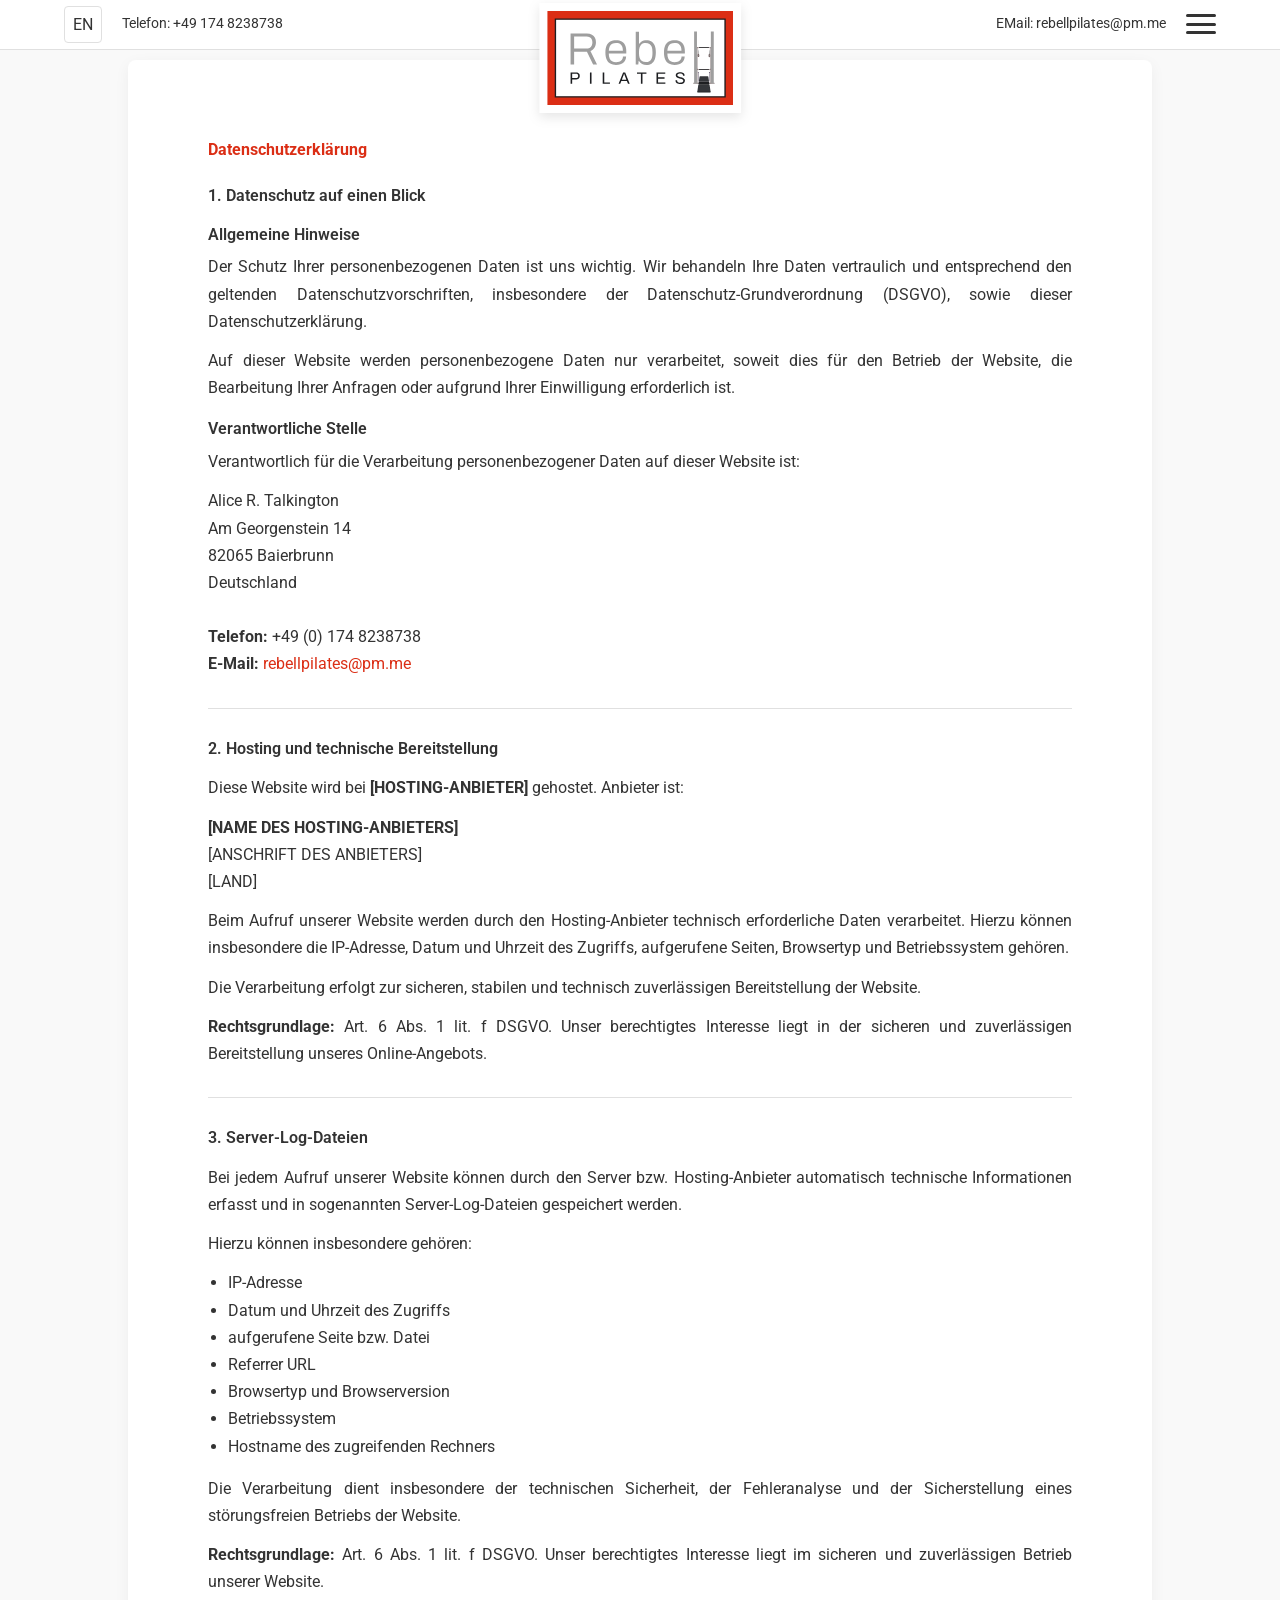
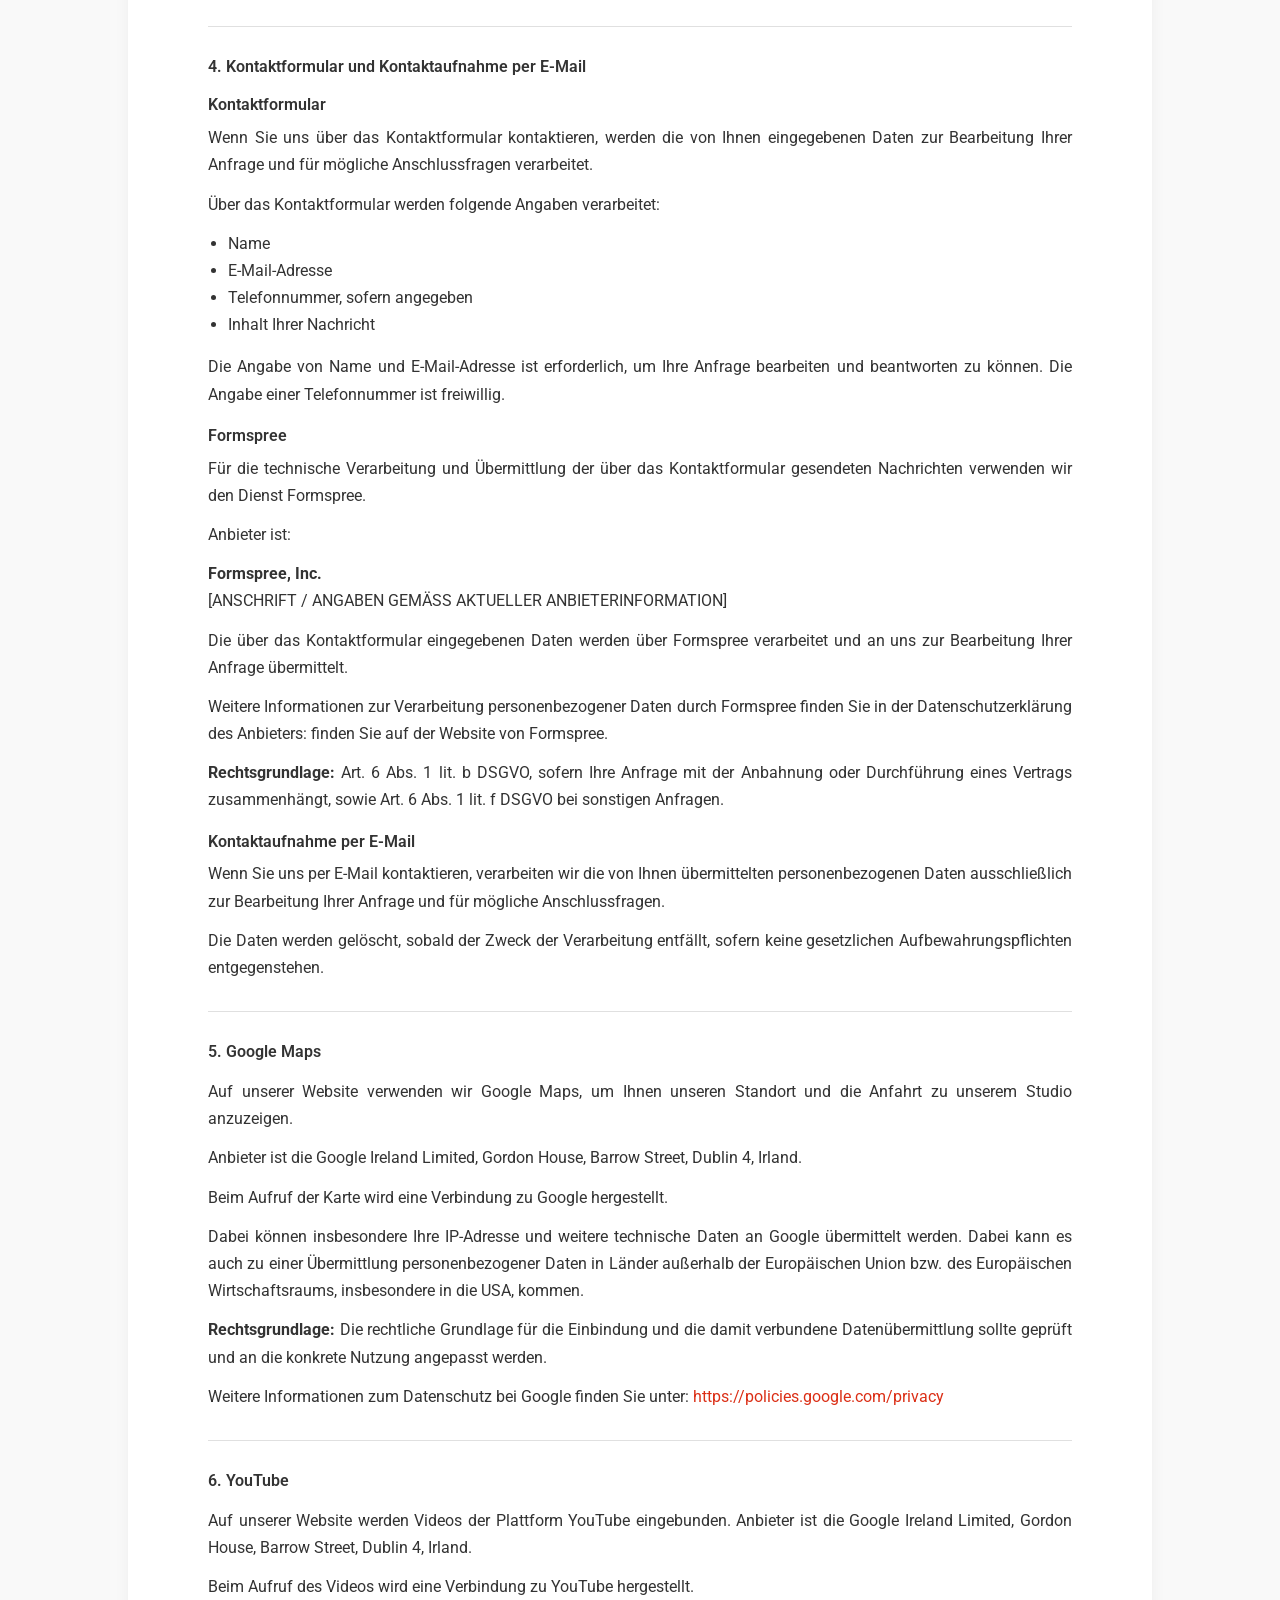
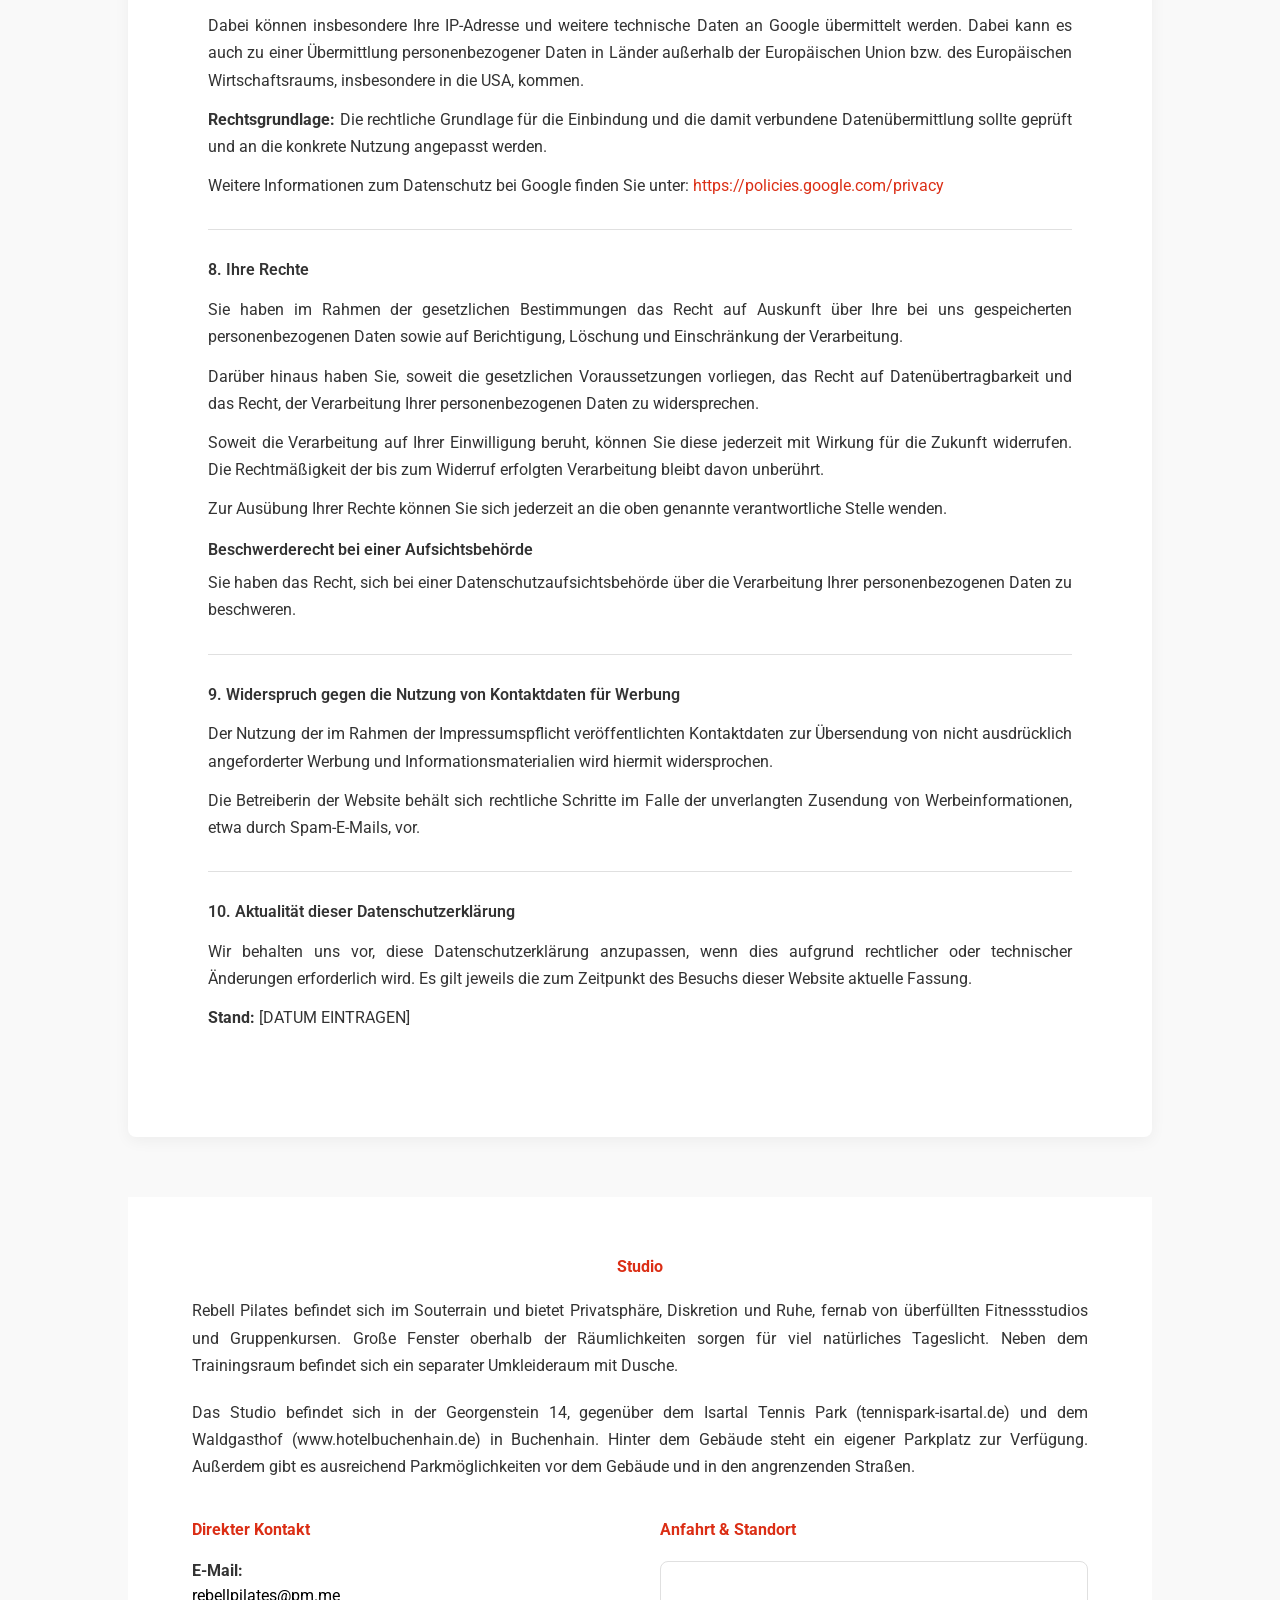
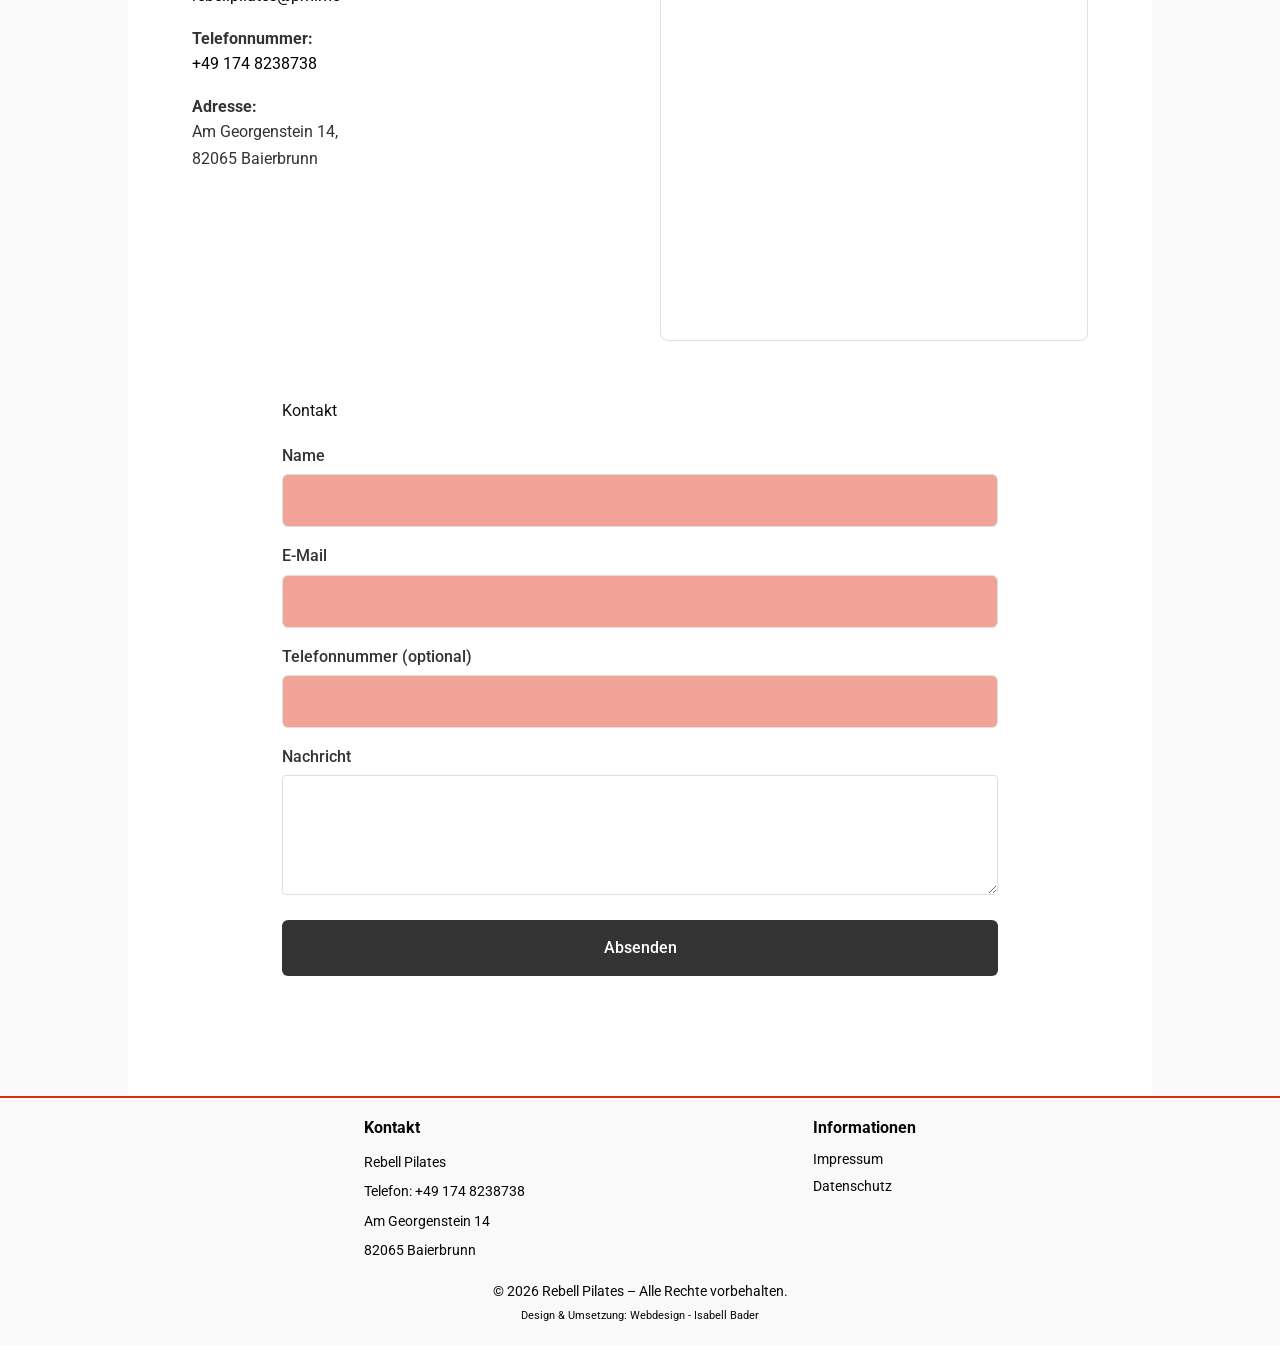
==== commit 514779bd: "Fix map display on legal pages" ====
--- a/datenschutz.html
+++ b/datenschutz.html
@@ -45,13 +45,13 @@
     </div>
 
   <nav class="main-nav">
-    <a href="#pilates" data-i18n="pilates"><strong>P</strong>ilates</a>
-    <a href="#instruktor" data-i18n="instruktor"><strong>I</strong>nstrukteur</a>
-    <a href="#leistungsangebote" data-i18n="leistungsangebote"><strong>L</strong>eistungsangebote</a>
-    <a href="#apparate" data-i18n="apparate"><strong>A</strong>pparate</a>
-    <a href="#training" data-i18n="training"><strong>T</strong>raining</a>
-    <a href="#erfahrungen" data-i18n="erfahrungen"><strong>E</strong>rfahrungen</a>
-    <a href="#studio" data-i18n="studio"><strong>S</strong>tudio</a>
+    <a href="index.html#pilates" data-i18n="pilates"><strong>P</strong>ilates</a>
+    <a href="index.html#instruktor" data-i18n="instruktor"><strong>I</strong>nstrukteur</a>
+    <a href="index.html#leistungsangebote" data-i18n="leistungsangebote"><strong>L</strong>eistungsangebote</a>
+    <a href="index.html#apparate" data-i18n="apparate"><strong>A</strong>pparate</a>
+    <a href="index.html#training" data-i18n="training"><strong>T</strong>raining</a>
+    <a href="index.html#erfahrungen" data-i18n="erfahrungen"><strong>E</strong>rfahrungen</a>
+    <a href="index.html#studio" data-i18n="studio"><strong>S</strong>tudio</a>
     <span class="nav-address">
         <i class="fa-solid fa-location-dot"></i>
         <span>
--- a/style.css
+++ b/style.css
@@ -437,6 +437,29 @@
     margin: 0 auto;
     padding: 0 5%;
     color: var(--text-color);
+}
+
+.youtube-wrapper {
+    position: relative;
+    width: 100%;
+    height: 350px; /* Hier die gewünschte Höhe für Desktop eintragen */
+    overflow: hidden;
+}
+
+.youtube-wrapper iframe {
+    position: absolute;
+    top: 0;
+    left: 0;
+    width: 100%;
+    height: 100%;
+    border: 0;
+}
+
+/* Für Mobilgeräte noch etwas flacher machen */
+@media (max-width: 768px) {
+    .youtube-wrapper {
+        height: 220px; /* Höhe für Smartphones */
+    }
 }
 
 /* --- PILATES SECTION --- */
@@ -1268,6 +1291,12 @@
     position: relative;
 }
 
+.map-container iframe {
+    display: block;
+    width: 100%;
+    height: 100%;
+}
+
 /* Responsive Abfanger für Mobilgeräte */
 @media (max-width: 768px) {
     .contact-grid {
@@ -1381,27 +1410,27 @@
 
 /* --- IMPRESSUM SECTION --- */
 #impressum {
-    width: 100%;
-    padding: 60px 10%;
-    max-width: 1100px;
+    max-width: 100%;
     margin: 0 auto;
     box-sizing: border-box;
 }
 
 .impressum-container {
-    max-width: 800px;
+    max-width: 80%;
     margin: 0 auto;
     background-color: var(--bg-card, #ffffff);
-    padding: 40px;
+    padding: 80px;
     border-radius: 8px;
     box-shadow: 0 4px 15px rgba(0, 0, 0, 0.05);
 }
 
 .impressum-container h1 {
-    margin-bottom: 30px;
-    color: var(--text-color, #333333);
-    border-bottom: 2px solid #DB2E15;
-    padding-bottom: 10px;
+    font-family: var(--font-family-base);
+    font-weight: 700;
+    line-height: 1.3;
+    margin-top: 0;
+    font-size: var(--font-size-base);
+    color: #DB2E15;
 }
 
 .impressum-block {
@@ -1464,28 +1493,30 @@
 
 /* --- DATENSCHUTZ SECTION --- */
 #datenschutz {
-    width: 100%;
-    padding: 60px 10%;
-    max-width: 1100px;
-    margin: 0 auto;
+    max-width: 100%;
     box-sizing: border-box;
+    margin-bottom: 60px;
+    margin-top: 60px;
+    margin-left: auto;
+    margin-right: auto;
 }
 
 .datenschutz-container {
-    max-width: 800px;
+    max-width: 80%;
     margin: 0 auto;
     background-color: var(--bg-card, #ffffff);
-    padding: 40px;
+    padding: 80px;
     border-radius: 8px;
     box-shadow: 0 4px 15px rgba(0, 0, 0, 0.05);
 }
 
 .datenschutz-container h1 {
+    font-family: var(--font-family-base);
+    font-weight: 700;
+    line-height: 1.3;
+    margin-top: 0;
     font-size: var(--font-size-base);
-    margin-bottom: 30px;
-    color: var(--text-color, #333333);
-    border-bottom: 2px solid #DB2E15;
-    padding-bottom: 10px;
+    color: #DB2E15;
 }
 
 .datenschutz-block {
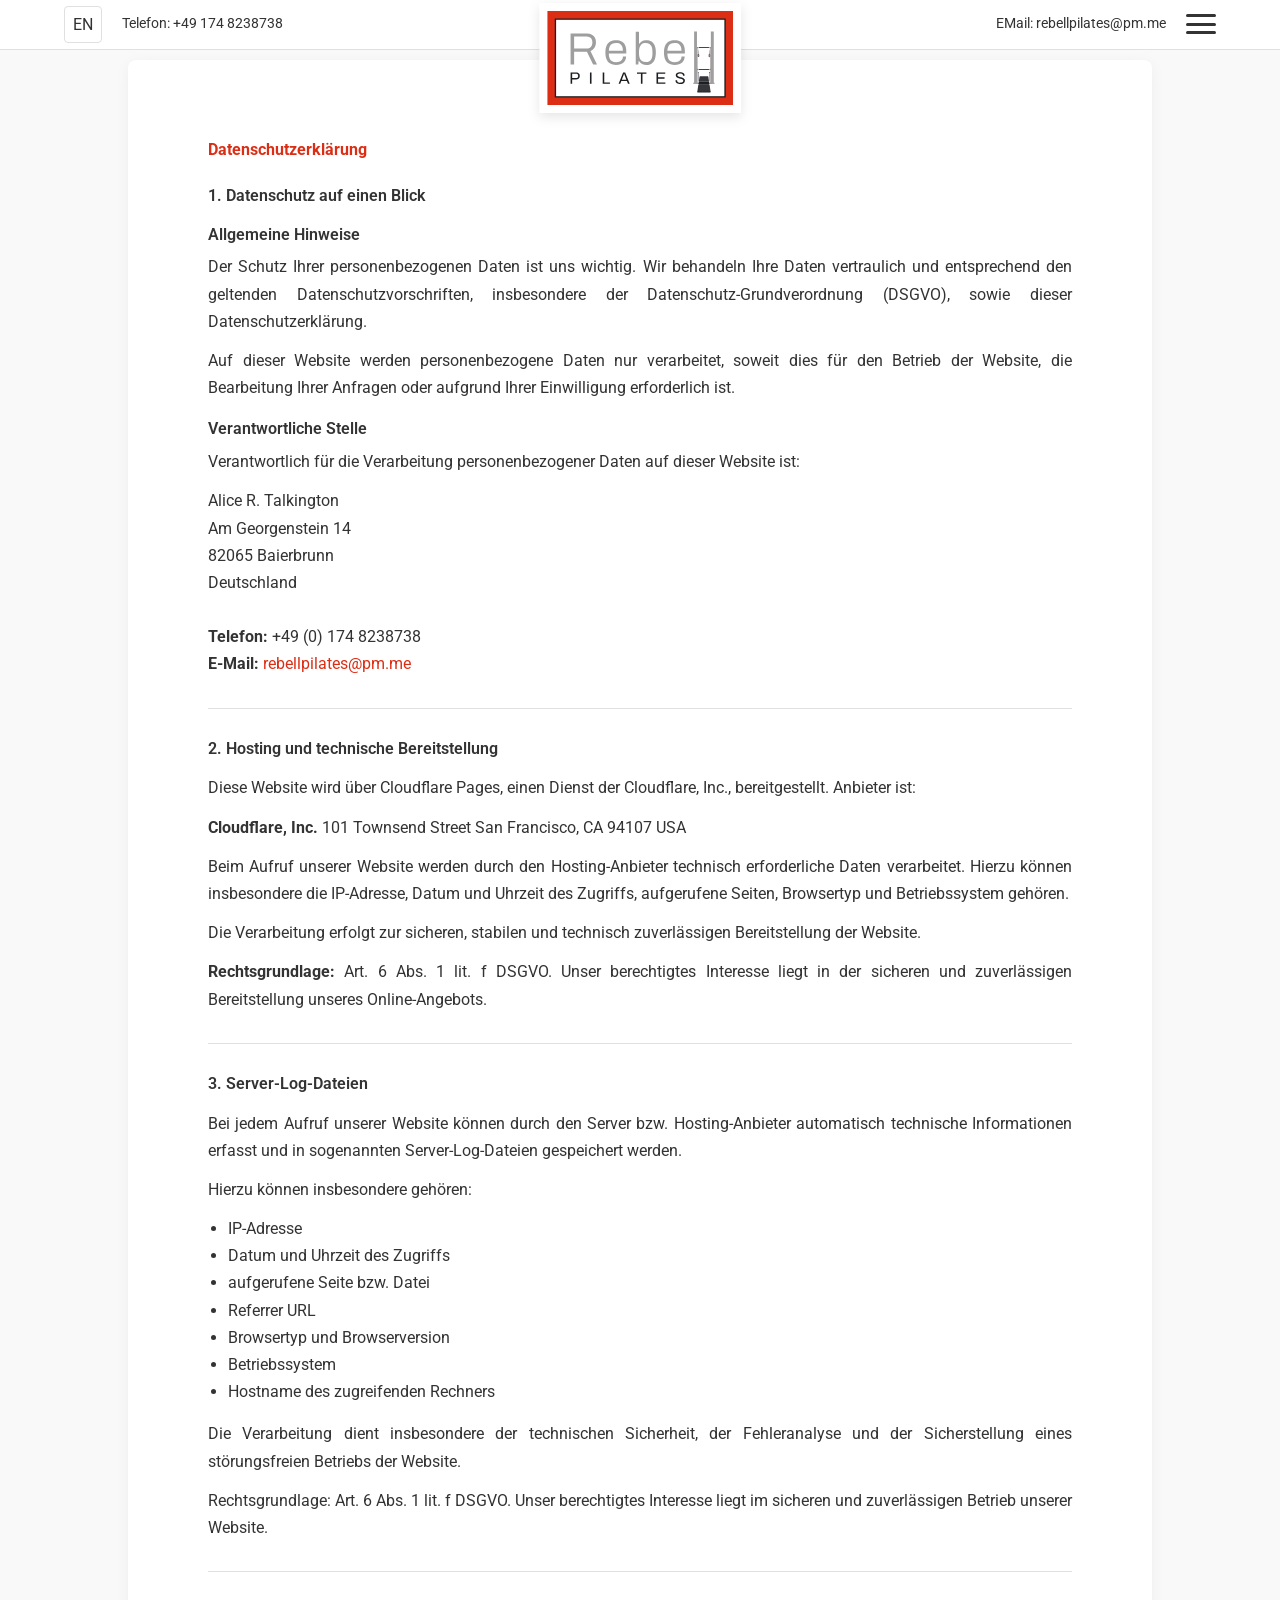
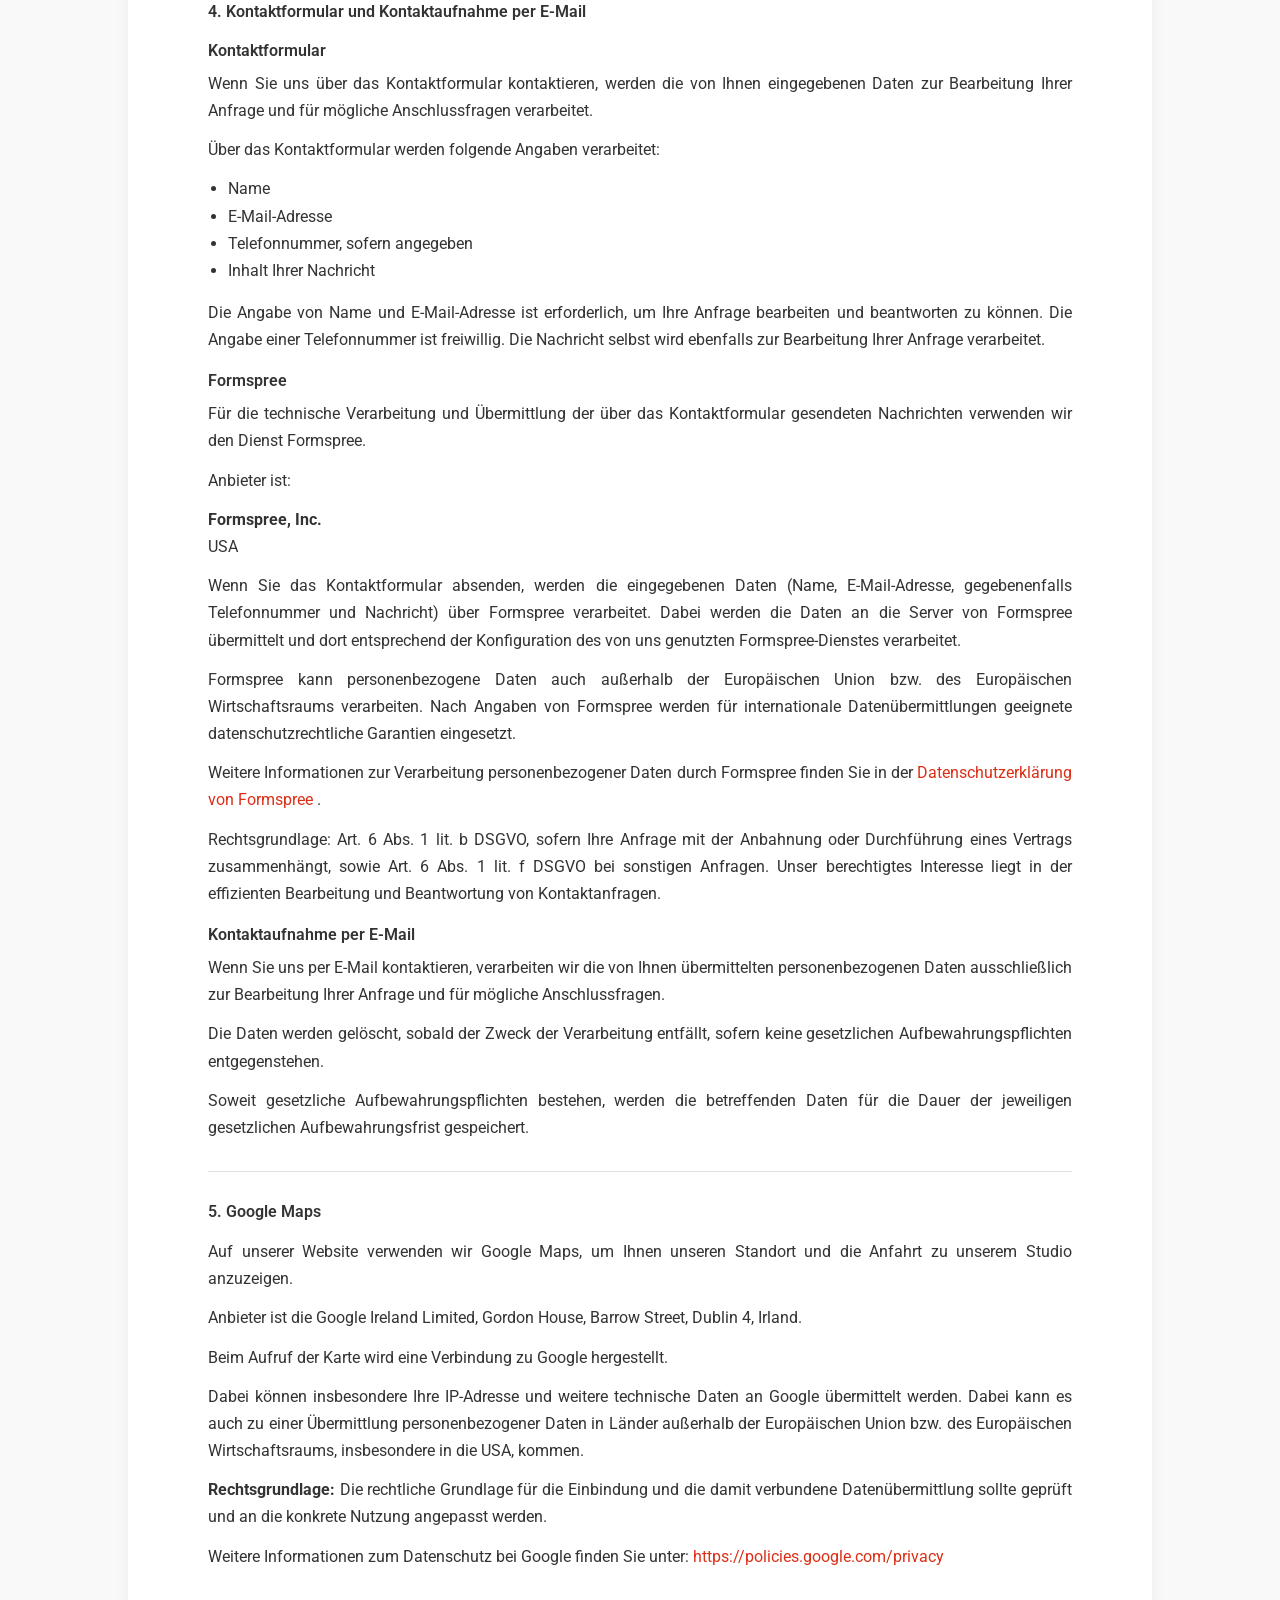
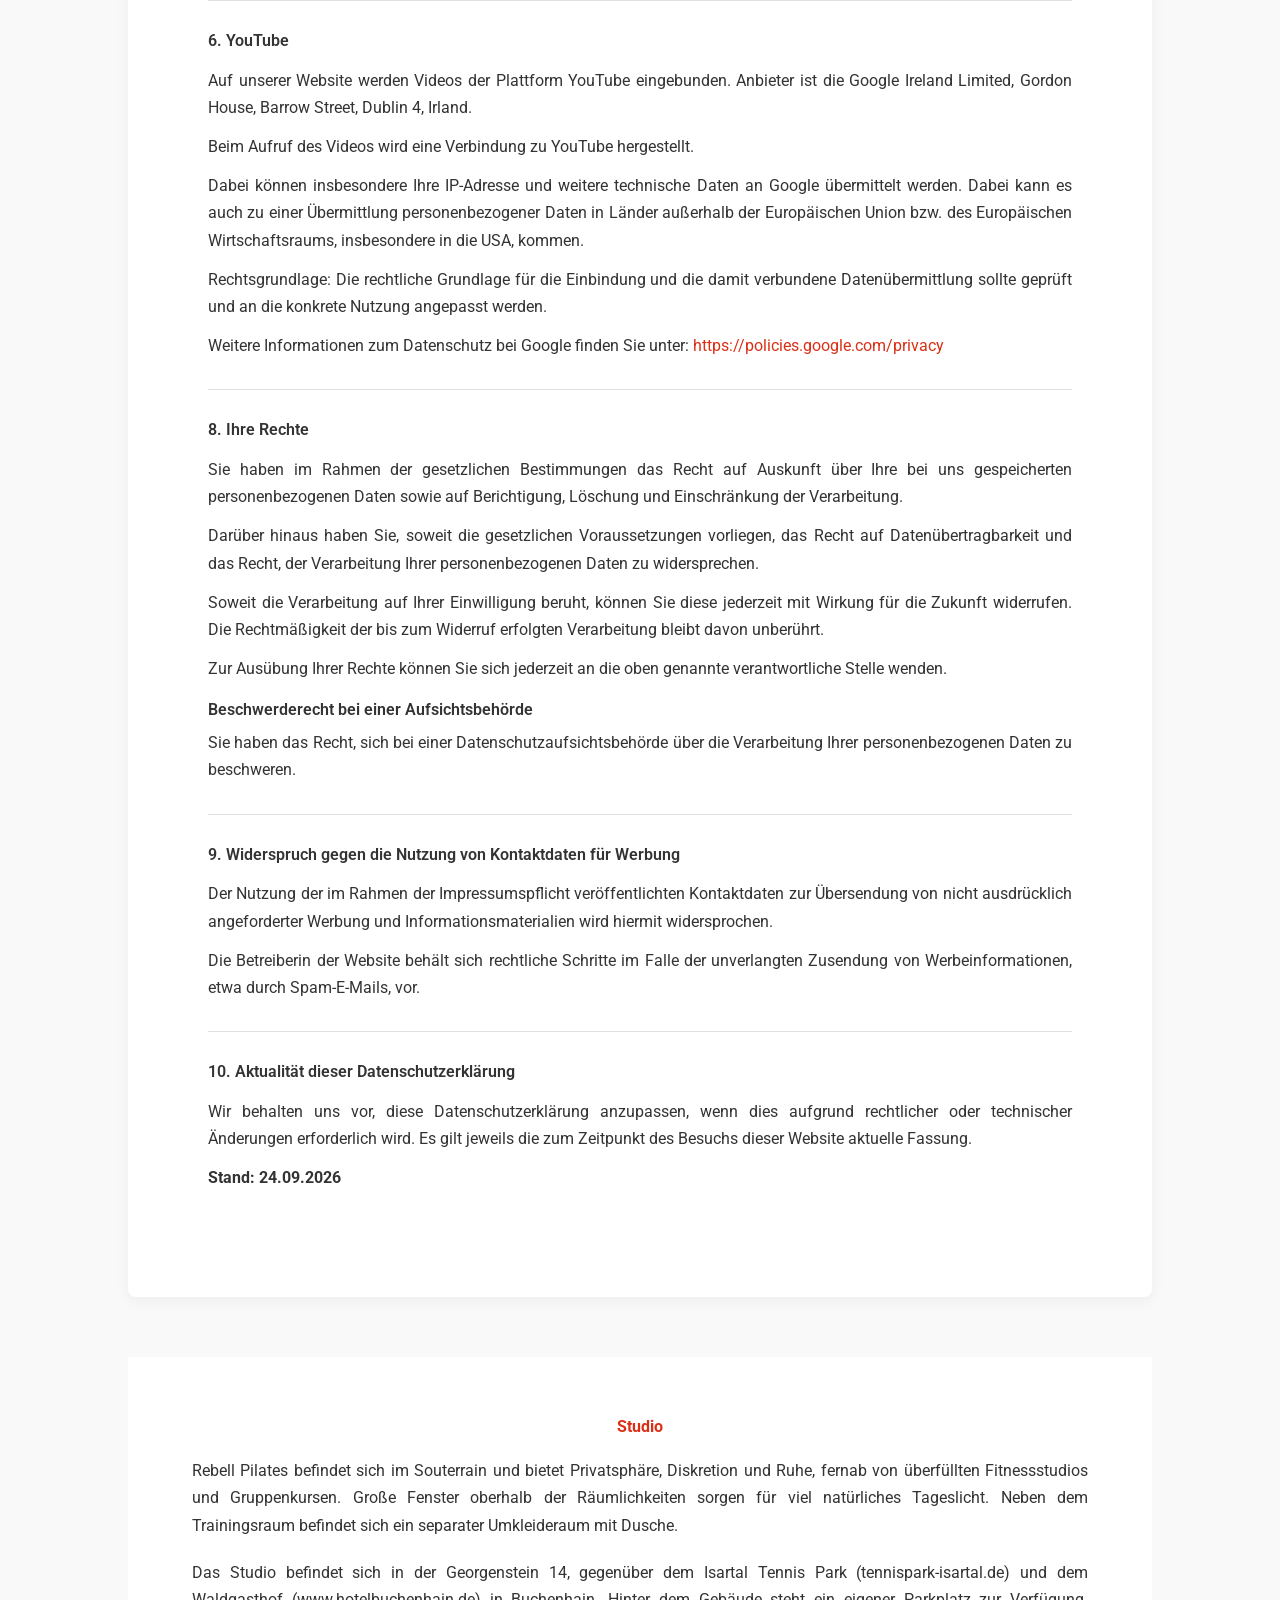
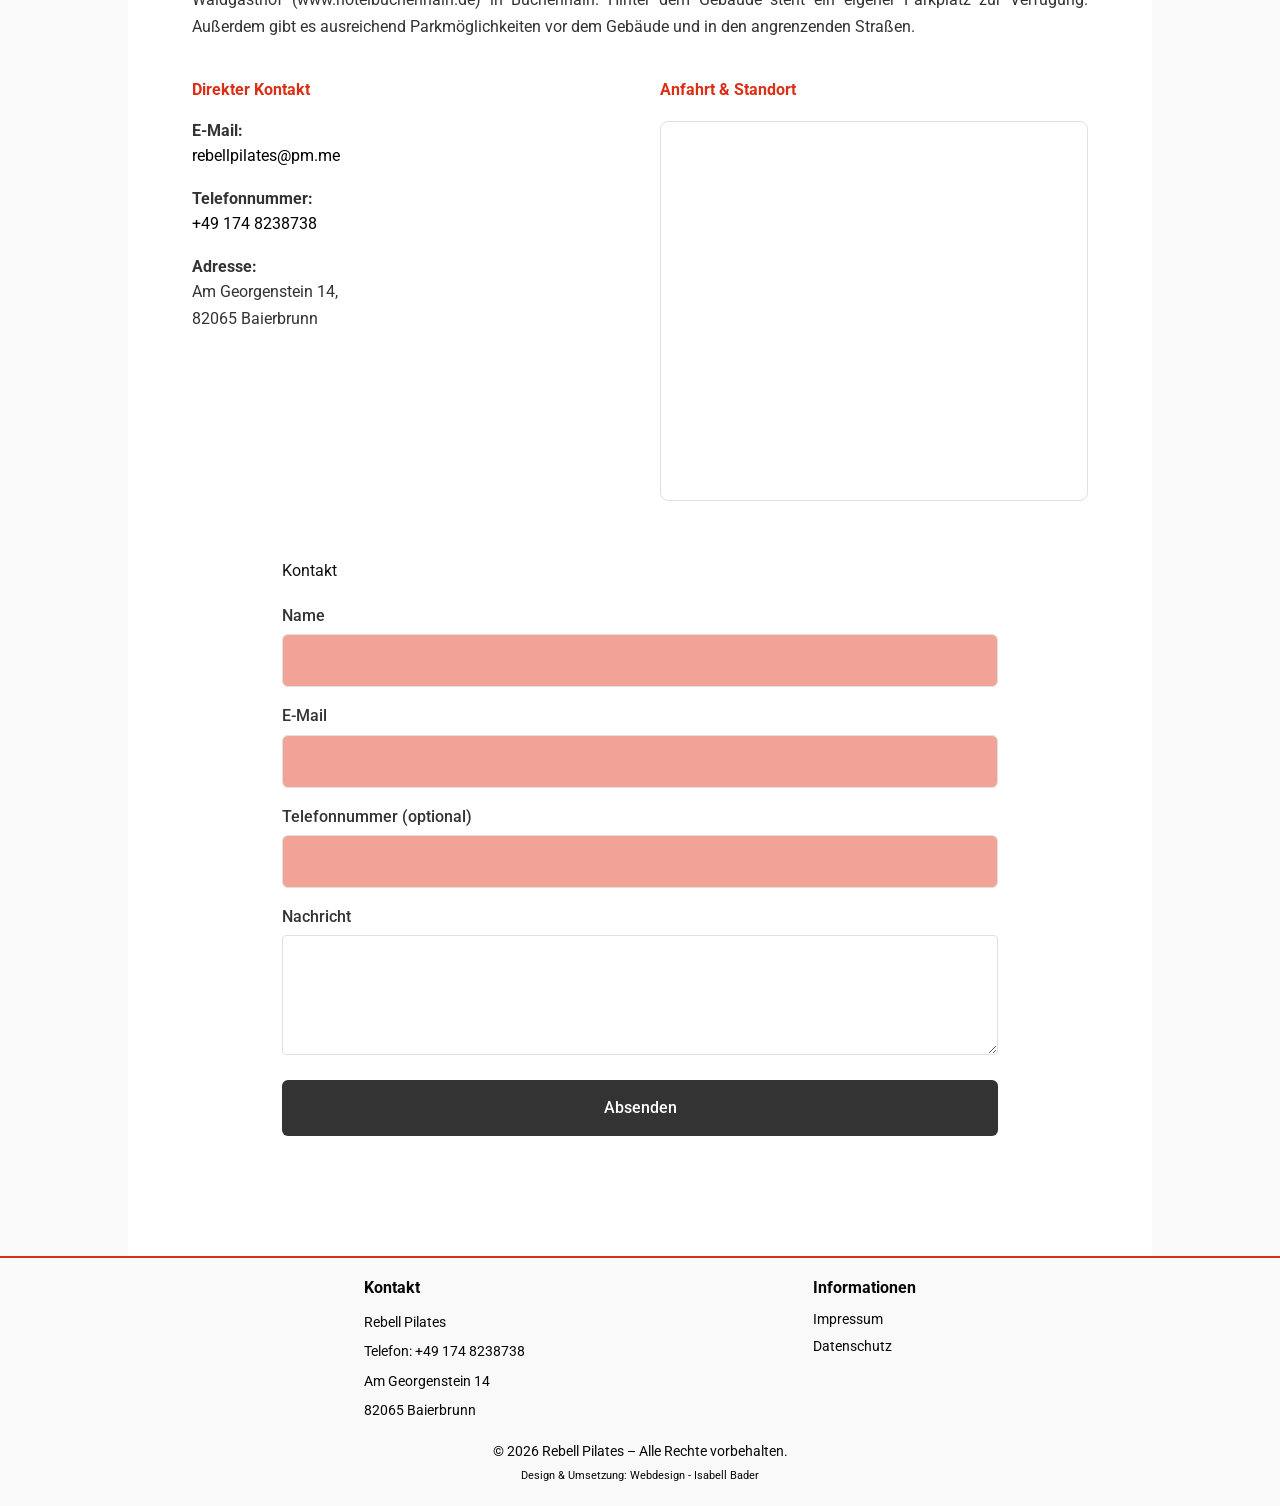
==== commit da8a0c0d: "Datenschutz" ====
--- a/datenschutz.html
+++ b/datenschutz.html
@@ -65,27 +65,27 @@
 
 <section id="datenschutz">
     <div class="datenschutz-container">
-        <h1>Datenschutzerklärung</h1>
+        <h1 data-i18n="datenschutz">Datenschutzerklärung</h1>
 
         <!-- 1. VERANTWORTLICHE STELLE -->
         <div class="datenschutz-block">
-            <h2>1. Datenschutz auf einen Blick</h2>
-
-            <h3>Allgemeine Hinweise</h3>
-            <p>
+            <h2 data-i18n="datenschutz_h2">1. Datenschutz auf einen Blick</h2>
+
+            <h3 data-i18n="datenschutz_allgemeine_hinweise">Allgemeine Hinweise</h3>
+            <p data-i18n="datenschutz_allgemeine_hinweise_text">
                 Der Schutz Ihrer personenbezogenen Daten ist uns wichtig. Wir behandeln Ihre Daten
                 vertraulich und entsprechend den geltenden Datenschutzvorschriften, insbesondere der
                 Datenschutz-Grundverordnung (DSGVO), sowie dieser Datenschutzerklärung.
             </p>
 
-            <p>
+            <p data-i18n="datenschutz_allgemeine_hinweise_text2">
                 Auf dieser Website werden personenbezogene Daten nur verarbeitet, soweit dies für
                 den Betrieb der Website, die Bearbeitung Ihrer Anfragen oder aufgrund Ihrer
                 Einwilligung erforderlich ist.
             </p>
 
-            <h3>Verantwortliche Stelle</h3>
-            <p>
+            <h3 data-i18n="datenschutz_verantwortliche_stelle">Verantwortliche Stelle</h3>
+            <p data-i18n="datenschutz_verantwortliche_stelle2">
                 Verantwortlich für die Verarbeitung personenbezogener Daten auf dieser Website ist:
             </p>
 
@@ -95,197 +95,205 @@
                 82065 Baierbrunn<br>
                 Deutschland<br><br>
 
-                <strong>Telefon:</strong> +49 (0) 174 8238738<br>
-                <strong>E-Mail:</strong>
+                <strong data-i18n="telefon2">Telefon:</strong> +49 (0) 174 8238738<br>
+                <strong data-i18n="email2">E-Mail:</strong>
                 <a href="mailto:rebellpilates@pm.me">rebellpilates@pm.me</a>
             </p>
 
-            <!-- LÜCKE: Falls ein Datenschutzbeauftragter erforderlich ist,
-                 hier entsprechende Angaben ergänzen. -->
         </div>
 
         <hr class="datenschutz-divider">
 
         <!-- 2. HOSTING -->
         <div class="datenschutz-block">
-            <h2>2. Hosting und technische Bereitstellung</h2>
+            <h2 data-i18n="datenschutz_hosting">2. Hosting und technische Bereitstellung</h2>
+
+            <p data-i18n="datenschutz_hosting_text">
+                Diese Website wird über Cloudflare Pages, einen Dienst der Cloudflare, Inc., bereitgestellt.
+                Anbieter ist:
+            </p>
 
             <p>
-                Diese Website wird bei <strong>[HOSTING-ANBIETER]</strong> gehostet.
-                Anbieter ist:
-            </p>
-
-            <p>
-                <strong>[NAME DES HOSTING-ANBIETERS]</strong><br>
-                [ANSCHRIFT DES ANBIETERS]<br>
-                [LAND]
-            </p>
-
-            <p>
+                <strong>Cloudflare, Inc.</strong>
+                101 Townsend Street
+                San Francisco, CA 94107
+                USA
+            </p>
+
+            <p data-i18n="datenschutz_hosting_text2">
                 Beim Aufruf unserer Website werden durch den Hosting-Anbieter technisch
                 erforderliche Daten verarbeitet. Hierzu können insbesondere die IP-Adresse,
                 Datum und Uhrzeit des Zugriffs, aufgerufene Seiten, Browsertyp und
                 Betriebssystem gehören.
             </p>
 
-            <p>
+            <p data-i18n="datenschutz_hosting_text3">
                 Die Verarbeitung erfolgt zur sicheren, stabilen und technisch zuverlässigen
                 Bereitstellung der Website.
             </p>
 
-            <p>
+            <p data-i18n="datenschutz_hosting_text4">
                 <strong>Rechtsgrundlage:</strong> Art. 6 Abs. 1 lit. f DSGVO.
                 Unser berechtigtes Interesse liegt in der sicheren und zuverlässigen
                 Bereitstellung unseres Online-Angebots.
             </p>
-
-            <!-- LÜCKE:
-                 Hosting-Anbieter, genaue technische Verarbeitung,
-                 Speicherdauer und ggf. Auftragsverarbeitungsvertrag prüfen
-                 und ergänzen. -->
         </div>
 
         <hr class="datenschutz-divider">
 
         <!-- 3. SERVER-LOGFILES -->
         <div class="datenschutz-block">
-            <h2>3. Server-Log-Dateien</h2>
-
-            <p>
+            <h2 data-i18n="datenschutz_server_logfiles">3. Server-Log-Dateien</h2>
+
+            <p data-i18n="datenschutz_server_logfiles_text">
                 Bei jedem Aufruf unserer Website können durch den Server bzw. Hosting-Anbieter
                 automatisch technische Informationen erfasst und in sogenannten Server-Log-Dateien
                 gespeichert werden.
             </p>
 
-            <p>Hierzu können insbesondere gehören:</p>
+            <p data-i18n="datenschutz_server_logfiles_text2">Hierzu können insbesondere gehören:</p>
 
             <ul>
-                <li>IP-Adresse</li>
-                <li>Datum und Uhrzeit des Zugriffs</li>
-                <li>aufgerufene Seite bzw. Datei</li>
-                <li>Referrer URL</li>
-                <li>Browsertyp und Browserversion</li>
-                <li>Betriebssystem</li>
-                <li>Hostname des zugreifenden Rechners</li>
+                <li data-i18n="datenschutz_server_logfiles_ip">IP-Adresse</li>
+                <li data-i18n="datenschutz_server_logfiles_date">Datum und Uhrzeit des Zugriffs</li>
+                <li data-i18n="datenschutz_server_logfiles_page">aufgerufene Seite bzw. Datei</li>
+                <li data-i18n="datenschutz_server_logfiles_referrer">Referrer URL</li>
+                <li data-i18n="datenschutz_server_logfiles_browser">Browsertyp und Browserversion</li>
+                <li data-i18n="datenschutz_server_logfiles_os">Betriebssystem</li>
+                <li data-i18n="datenschutz_server_logfiles_hostname">Hostname des zugreifenden Rechners</li>
             </ul>
 
-            <p>
+            <p data-i18n="datenschutz_server_logfiles_text3">
                 Die Verarbeitung dient insbesondere der technischen Sicherheit, der
                 Fehleranalyse und der Sicherstellung eines störungsfreien Betriebs der Website.
             </p>
 
-            <p>
-                <strong>Rechtsgrundlage:</strong> Art. 6 Abs. 1 lit. f DSGVO.
+            <p data-i18n="datenschutz_server_logfiles_text4">
+                Rechtsgrundlage: Art. 6 Abs. 1 lit. f DSGVO.
                 Unser berechtigtes Interesse liegt im sicheren und zuverlässigen Betrieb
                 unserer Website.
             </p>
-
-            <!-- LÜCKE: Tatsächliche Log-Daten und Speicherdauer beim Hoster prüfen. -->
         </div>
 
         <hr class="datenschutz-divider">
 
         <!-- 4. KONTAKTFORMULAR -->
         <div class="datenschutz-block">
-            <h2>4. Kontaktformular und Kontaktaufnahme per E-Mail</h2>
-
-            <h3>Kontaktformular</h3>
-
-            <p>
+            <h2 data-i18n="datenschutz_kontaktformular">4. Kontaktformular und Kontaktaufnahme per E-Mail</h2>
+
+            <h3 data-i18n="datenschutz_kontaktformular_h3">Kontaktformular</h3>
+
+            <p data-i18n="datenschutz_kontaktformular_text">
                 Wenn Sie uns über das Kontaktformular kontaktieren, werden die von Ihnen
                 eingegebenen Daten zur Bearbeitung Ihrer Anfrage und für mögliche
                 Anschlussfragen verarbeitet.
             </p>
 
-            <p>
+            <p data-i18n="datenschutz_kontaktformular_text2">
                 Über das Kontaktformular werden folgende Angaben verarbeitet:
             </p>
 
             <ul>
-                <li>Name</li>
-                <li>E-Mail-Adresse</li>
-                <li>Telefonnummer, sofern angegeben</li>
-                <li>Inhalt Ihrer Nachricht</li>
+                <li data-i18n="datenschutz_kontaktformular_name">Name</li>
+                <li data-i18n="datenschutz_kontaktformular_email">E-Mail-Adresse</li>
+                <li data-i18n="datenschutz_kontaktformular_telefon">Telefonnummer, sofern angegeben</li>
+                <li data-i18n="datenschutz_kontaktformular_nachricht">Inhalt Ihrer Nachricht</li>
             </ul>
 
-            <p>
+            <p data-i18n="datenschutz_kontaktformular_text3">
                 Die Angabe von Name und E-Mail-Adresse ist erforderlich, um Ihre Anfrage
                 bearbeiten und beantworten zu können. Die Angabe einer Telefonnummer ist
-                freiwillig.
-            </p>
-
-            <h3>Formspree</h3>
-
-            <p>
+                freiwillig. Die Nachricht selbst wird ebenfalls zur Bearbeitung Ihrer
+                Anfrage verarbeitet.
+            </p>
+
+            <h3 data-i18n="datenschutz_kontaktformular_formspree">Formspree</h3>
+
+            <p data-i18n="datenschutz_kontaktformular_formspree_text">
                 Für die technische Verarbeitung und Übermittlung der über das Kontaktformular
                 gesendeten Nachrichten verwenden wir den Dienst Formspree.
             </p>
 
-            <p>
+            <p data-i18n="datenschutz_kontaktformular_formspree_text2">
                 Anbieter ist:
             </p>
 
             <p>
                 <strong>Formspree, Inc.</strong><br>
-                [ANSCHRIFT / ANGABEN GEMÄSS AKTUELLER ANBIETERINFORMATION]
-            </p>
-
-            <p>
-                Die über das Kontaktformular eingegebenen Daten werden über Formspree
-                verarbeitet und an uns zur Bearbeitung Ihrer Anfrage übermittelt.
-            </p>
-
-            <p>
-                Weitere Informationen zur Verarbeitung personenbezogener Daten durch Formspree
-                finden Sie in der Datenschutzerklärung des Anbieters:
-                finden Sie auf der Website von Formspree.
-            </p>
-
-            <p>
-                <strong>Rechtsgrundlage:</strong> Art. 6 Abs. 1 lit. b DSGVO, sofern Ihre
+                USA
+            </p>
+
+            <p data-i18n="datenschutz_kontaktformular_formspree_text3">
+                Wenn Sie das Kontaktformular absenden, werden die eingegebenen Daten
+                (Name, E-Mail-Adresse, gegebenenfalls Telefonnummer und Nachricht) über
+                Formspree verarbeitet. Dabei werden die Daten an die Server von Formspree
+                übermittelt und dort entsprechend der Konfiguration des von uns genutzten
+                Formspree-Dienstes verarbeitet.
+            </p>
+
+            <p data-i18n="datenschutz_kontaktformular_formspree_text4">
+                Formspree kann personenbezogene Daten auch außerhalb der Europäischen Union
+                bzw. des Europäischen Wirtschaftsraums verarbeiten. Nach Angaben von
+                Formspree werden für internationale Datenübermittlungen geeignete
+                datenschutzrechtliche Garantien eingesetzt.
+            </p>
+
+            <p data-i18n="datenschutz_kontaktformular_formspree_text5">
+                Weitere Informationen zur Verarbeitung personenbezogener Daten durch
+                Formspree finden Sie in der
+                <a href="https://formspree.io/legal/privacy-policy/" target="_blank" rel="noopener noreferrer" data-i18n="datenschutz_kontaktformular_formspree_link">
+                    Datenschutzerklärung von Formspree
+                </a>.
+            </p>
+
+            <p data-i18n="datenschutz_kontaktformular_formspree_text6">
+                Rechtsgrundlage: Art. 6 Abs. 1 lit. b DSGVO, sofern Ihre
                 Anfrage mit der Anbahnung oder Durchführung eines Vertrags zusammenhängt,
-                sowie Art. 6 Abs. 1 lit. f DSGVO bei sonstigen Anfragen.
-            </p>
-
-            <h3>Kontaktaufnahme per E-Mail</h3>
-
-            <p>
+                sowie Art. 6 Abs. 1 lit. f DSGVO bei sonstigen Anfragen. Unser berechtigtes
+                Interesse liegt in der effizienten Bearbeitung und Beantwortung von
+                Kontaktanfragen.
+            </p>
+
+            <h3 data-i18n="datenschutz_kontaktformular_email">Kontaktaufnahme per E-Mail</h3>
+
+            <p data-i18n="datenschutz_kontaktformular_email_text">
                 Wenn Sie uns per E-Mail kontaktieren, verarbeiten wir die von Ihnen
                 übermittelten personenbezogenen Daten ausschließlich zur Bearbeitung
                 Ihrer Anfrage und für mögliche Anschlussfragen.
             </p>
 
-            <p>
+            <p data-i18n="datenschutz_kontaktformular_email_text2">
                 Die Daten werden gelöscht, sobald der Zweck der Verarbeitung entfällt,
                 sofern keine gesetzlichen Aufbewahrungspflichten entgegenstehen.
             </p>
 
-            <!-- LÜCKE:
-                 Formspree-Datenverarbeitung, Speicherfristen und ggf.
-                 internationale Datenübermittlung anhand des tatsächlich
-                 verwendeten Formspree-Tarifs prüfen. -->
-        </div>
-
-        <hr class="datenschutz-divider">
-
-        <div class="datenschutz-block">
-            <h2>5. Google Maps</h2>
-
-            <p>
+            <p data-i18n="datenschutz_kontaktformular_email_text3">
+                Soweit gesetzliche Aufbewahrungspflichten bestehen, werden die betreffenden
+                Daten für die Dauer der jeweiligen gesetzlichen Aufbewahrungsfrist
+                gespeichert.
+            </p>
+        </div>
+
+        <hr class="datenschutz-divider">
+
+        <div class="datenschutz-block">
+            <h2 data-i18n="datenschutz_kontaktformular_google_maps">5. Google Maps</h2>
+
+            <p data-i18n="datenschutz_kontaktformular_google_maps_text">
                 Auf unserer Website verwenden wir Google Maps, um Ihnen unseren Standort
                 und die Anfahrt zu unserem Studio anzuzeigen.
             </p>
 
-            <p>
+            <p data-i18n="datenschutz_kontaktformular_google_maps_text2">
                 Anbieter ist die Google Ireland Limited, Gordon House,
                 Barrow Street, Dublin 4, Irland.
             </p>
 
-            <p>
+            <p data-i18n="datenschutz_kontaktformular_google_maps_text3">
                 Beim Aufruf der Karte wird eine Verbindung zu Google hergestellt.
             </p>
 
-            <p>
+            <p data-i18n="datenschutz_kontaktformular_google_maps_text4">
                 Dabei können insbesondere Ihre IP-Adresse und weitere
                 technische Daten an Google übermittelt werden. Dabei kann es auch zu einer
                 Übermittlung personenbezogener Daten in Länder außerhalb der Europäischen
@@ -293,13 +301,13 @@
                 kommen.
             </p>
 
-            <p>
+            <p data-i18n="datenschutz_kontaktformular_google_maps_text5">
                 <strong>Rechtsgrundlage:</strong> Die rechtliche Grundlage für die
                 Einbindung und die damit verbundene Datenübermittlung sollte geprüft
                 und an die konkrete Nutzung angepasst werden.
             </p>
 
-            <p>
+            <p data-i18n="datenschutz_kontaktformular_google_maps_text6">
                 Weitere Informationen zum Datenschutz bei Google finden Sie unter:
                 <a href="https://policies.google.com/privacy"
                    target="_blank"
@@ -313,19 +321,19 @@
 
         <!-- 6. YOUTUBE -->
         <div class="datenschutz-block">
-            <h2>6. YouTube</h2>
-
-            <p>
+            <h2 data-i18n="datenschutz_kontaktformular_youtube">6. YouTube</h2>
+
+            <p data-i18n="datenschutz_kontaktformular_youtube_text">
                 Auf unserer Website werden Videos der Plattform YouTube eingebunden.
                 Anbieter ist die Google Ireland Limited, Gordon House,
                 Barrow Street, Dublin 4, Irland.
             </p>
 
-            <p>
+            <p data-i18n="datenschutz_kontaktformular_youtube_text2">
                 Beim Aufruf des Videos wird eine Verbindung zu YouTube hergestellt.
             </p>
 
-            <p>
+            <p data-i18n="datenschutz_kontaktformular_youtube_text3">
                 Dabei können insbesondere Ihre IP-Adresse und weitere
                 technische Daten an Google übermittelt werden. Dabei kann es auch zu einer
                 Übermittlung personenbezogener Daten in Länder außerhalb der Europäischen
@@ -333,13 +341,13 @@
                 kommen.
             </p>
 
-            <p>
-                <strong>Rechtsgrundlage:</strong> Die rechtliche Grundlage für die
+            <p data-i18n="datenschutz_kontaktformular_youtube_text4">
+                Rechtsgrundlage: Die rechtliche Grundlage für die
                 Einbindung und die damit verbundene Datenübermittlung sollte geprüft
                 und an die konkrete Nutzung angepasst werden.
             </p>
 
-            <p>
+            <p data-i18n="datenschutz_kontaktformular_youtube_text5">
                 Weitere Informationen zum Datenschutz bei Google finden Sie unter:
                 <a href="https://policies.google.com/privacy"
                    target="_blank"
@@ -353,55 +361,52 @@
 
         <!-- 8. RECHTE -->
         <div class="datenschutz-block">
-            <h2>8. Ihre Rechte</h2>
-
-            <p>
+            <h2 data-i18n="datenschutz_kontaktformular_rechte">8. Ihre Rechte</h2>
+
+            <p data-i18n="datenschutz_kontaktformular_rechte_text">
                 Sie haben im Rahmen der gesetzlichen Bestimmungen das Recht auf Auskunft
                 über Ihre bei uns gespeicherten personenbezogenen Daten sowie auf
                 Berichtigung, Löschung und Einschränkung der Verarbeitung.
             </p>
 
-            <p>
+            <p data-i18n="datenschutz_kontaktformular_rechte_text2">
                 Darüber hinaus haben Sie, soweit die gesetzlichen Voraussetzungen vorliegen,
                 das Recht auf Datenübertragbarkeit und das Recht, der Verarbeitung Ihrer
                 personenbezogenen Daten zu widersprechen.
             </p>
 
-            <p>
+            <p data-i18n="datenschutz_kontaktformular_rechte_text3">
                 Soweit die Verarbeitung auf Ihrer Einwilligung beruht, können Sie diese
                 jederzeit mit Wirkung für die Zukunft widerrufen. Die Rechtmäßigkeit der
                 bis zum Widerruf erfolgten Verarbeitung bleibt davon unberührt.
             </p>
 
-            <p>
+            <p data-i18n="datenschutz_kontaktformular_rechte_text4">
                 Zur Ausübung Ihrer Rechte können Sie sich jederzeit an die oben genannte
                 verantwortliche Stelle wenden.
             </p>
 
-            <h3>Beschwerderecht bei einer Aufsichtsbehörde</h3>
-
-            <p>
+            <h3 data-i18n="datenschutz_kontaktformular_beschwerderecht_h3">Beschwerderecht bei einer Aufsichtsbehörde</h3>
+
+            <p data-i18n="datenschutz_kontaktformular_beschwerderecht">
                 Sie haben das Recht, sich bei einer Datenschutzaufsichtsbehörde über die
                 Verarbeitung Ihrer personenbezogenen Daten zu beschweren.
             </p>
-
-            <!-- LÜCKE:
-                 Zuständige Datenschutzaufsichtsbehörde ggf. konkret benennen. -->
         </div>
 
         <hr class="datenschutz-divider">
 
         <!-- 9. WIDERSPRUCH GEGEN WERBUNG -->
         <div class="datenschutz-block">
-            <h2>9. Widerspruch gegen die Nutzung von Kontaktdaten für Werbung</h2>
-
-            <p>
+            <h2 data-i18n="datenschutz_kontaktformular_widerspruch">9. Widerspruch gegen die Nutzung von Kontaktdaten für Werbung</h2>
+
+            <p data-i18n="datenschutz_kontaktformular_widerspruch_text">
                 Der Nutzung der im Rahmen der Impressumspflicht veröffentlichten Kontaktdaten
                 zur Übersendung von nicht ausdrücklich angeforderter Werbung und
                 Informationsmaterialien wird hiermit widersprochen.
             </p>
 
-            <p>
+            <p data-i18n="datenschutz_kontaktformular_widerspruch_text2">
                 Die Betreiberin der Website behält sich rechtliche Schritte im Falle der
                 unverlangten Zusendung von Werbeinformationen, etwa durch Spam-E-Mails, vor.
             </p>
@@ -411,17 +416,15 @@
 
         <!-- 10. AKTUALITÄT -->
         <div class="datenschutz-block">
-            <h2>10. Aktualität dieser Datenschutzerklärung</h2>
-
-            <p>
+            <h2 data-i18n="datenschutz_kontaktformular_aktualitaet">10. Aktualität dieser Datenschutzerklärung</h2>
+
+            <p data-i18n="datenschutz_kontaktformular_aktualitaet_text">
                 Wir behalten uns vor, diese Datenschutzerklärung anzupassen, wenn dies aufgrund
                 rechtlicher oder technischer Änderungen erforderlich wird. Es gilt jeweils die
                 zum Zeitpunkt des Besuchs dieser Website aktuelle Fassung.
             </p>
-
-            <!-- LÜCKE: Datum der letzten Aktualisierung -->
             <p>
-                <strong>Stand:</strong> [DATUM EINTRAGEN]
+                <strong data-i18n="datenschutz_kontaktformular_aktualitaet_stand">Stand: 24.09.2026</strong>
             </p>
         </div>
 
--- a/style.css
+++ b/style.css
@@ -252,7 +252,7 @@
     width: 100%;
     max-width: 350px;
     height: 100vh;
-    background-color:#c66b5d;
+    background-color:#d8d1d0;
     box-shadow: -5px 0 15px rgba(0,0,0,0.1);
     display: flex;
     flex-direction: column;
@@ -271,6 +271,7 @@
     text-decoration: none;
     border-bottom: 1px solid var(--border-color);
     padding-bottom: 10px;
+    color: #DB2E15;
 }
 
 .nav-address {
@@ -795,9 +796,10 @@
     position: absolute;
     top: 0px;        /* Abstand vom oberen Rand des Hauptbildes */
     right: 0px;      /* Abstand vom rechten Rand des Hauptbildes */
-    width: 40%;      /* Breite des zweiten Bildes */
+    width: 35%;      /* Breite des zweiten Bildes */
     height: auto;
     z-index: 10;
+    filter: grayscale(100%);
 }
 
 /* --- APPARATE SECTION --- */
@@ -1593,8 +1595,8 @@
 .btn-primary {
     display: inline-block;
     padding: 12px 28px;
-    background-color: #c66b5d;
-    color: #ffffff;
+    background-color: #d8d1d0;
+    color: #DB2E15;
     text-decoration: none;
     font-family: var(--font-family-base, sans-serif);
     font-size: var(--font-size-base, 1rem);
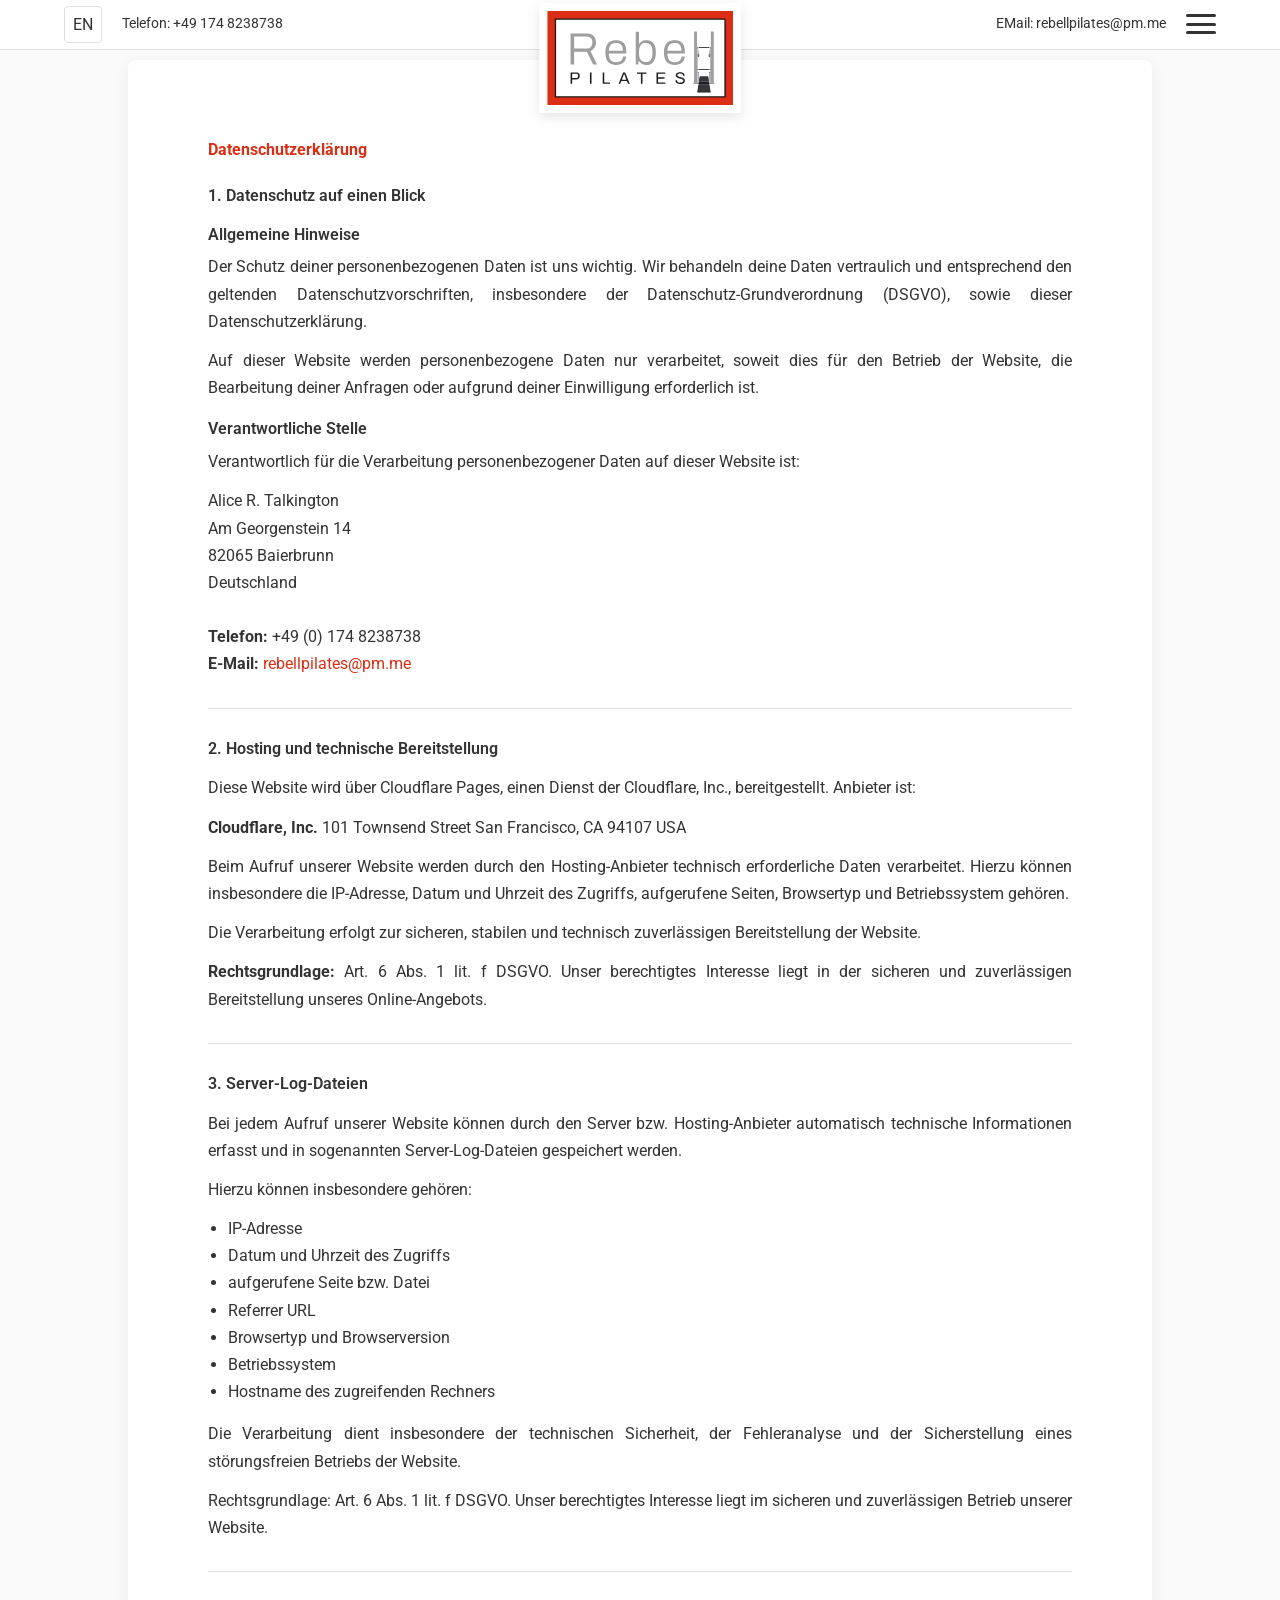
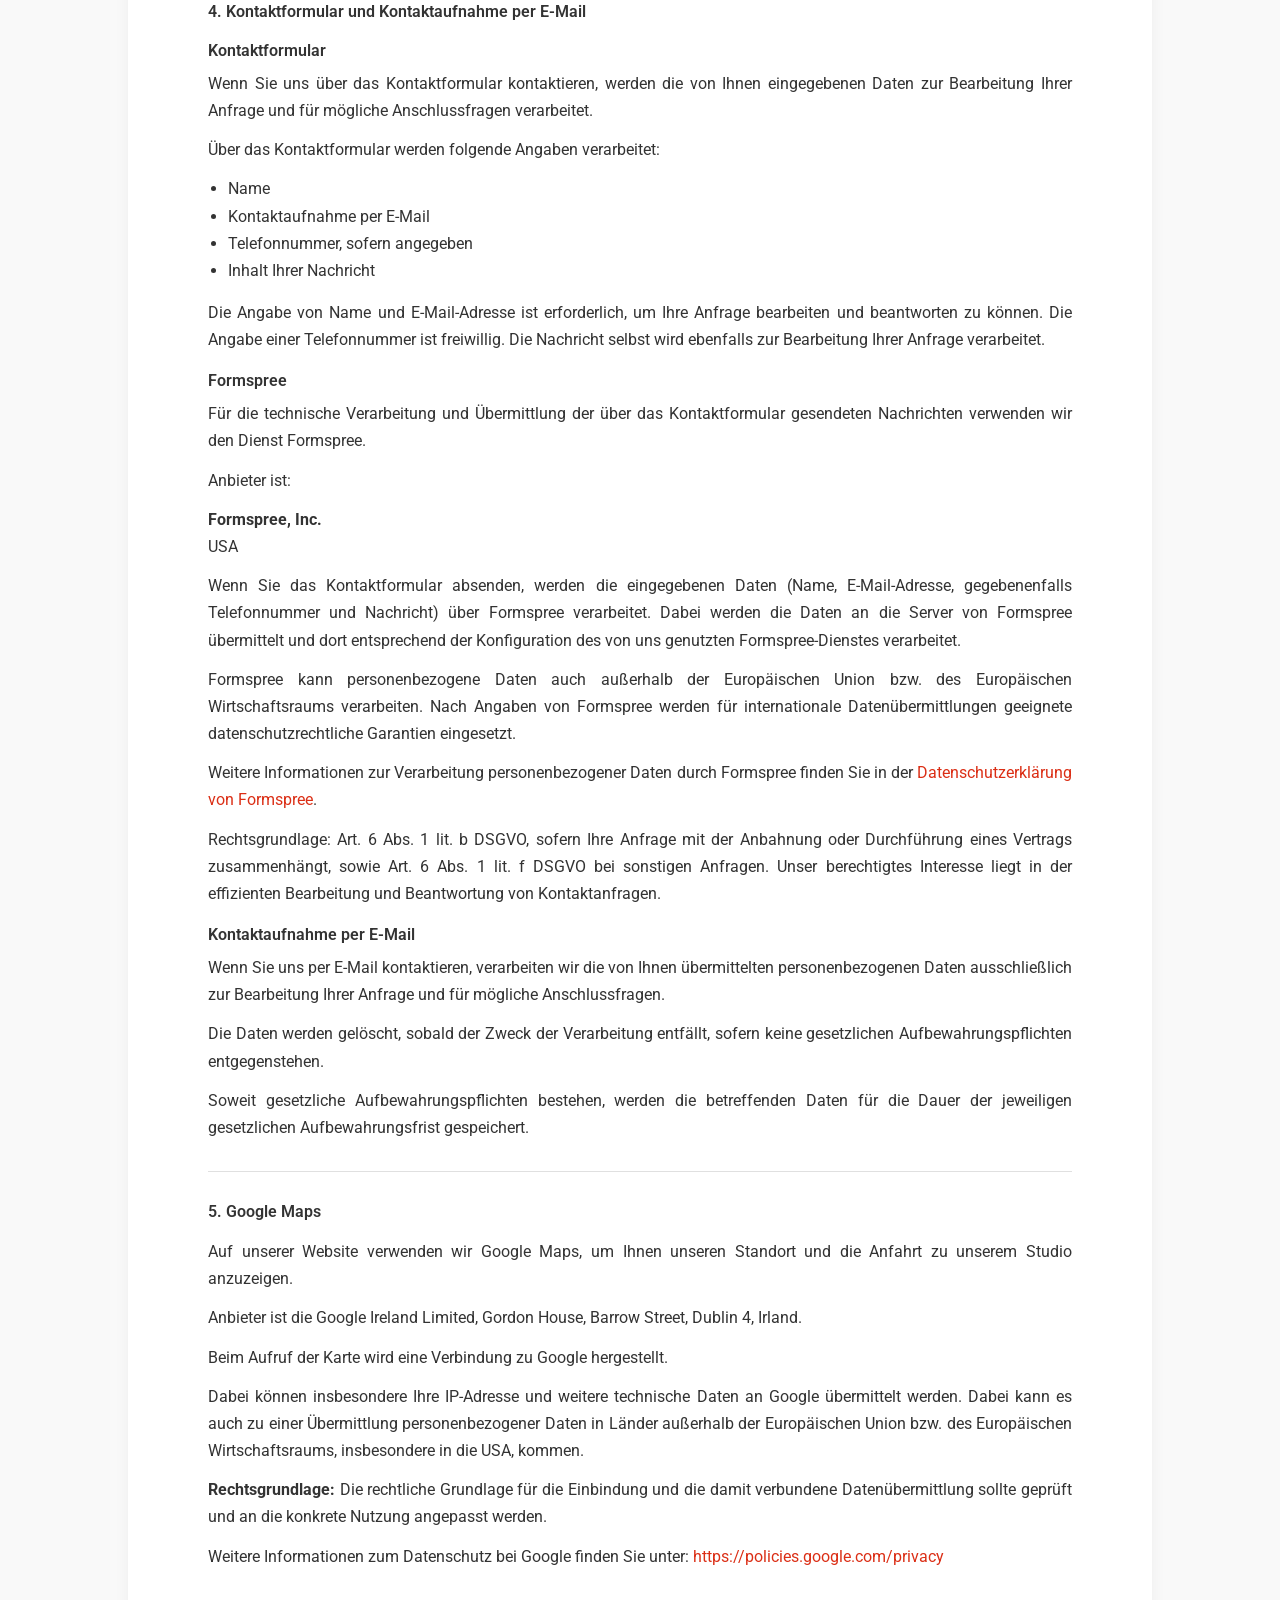
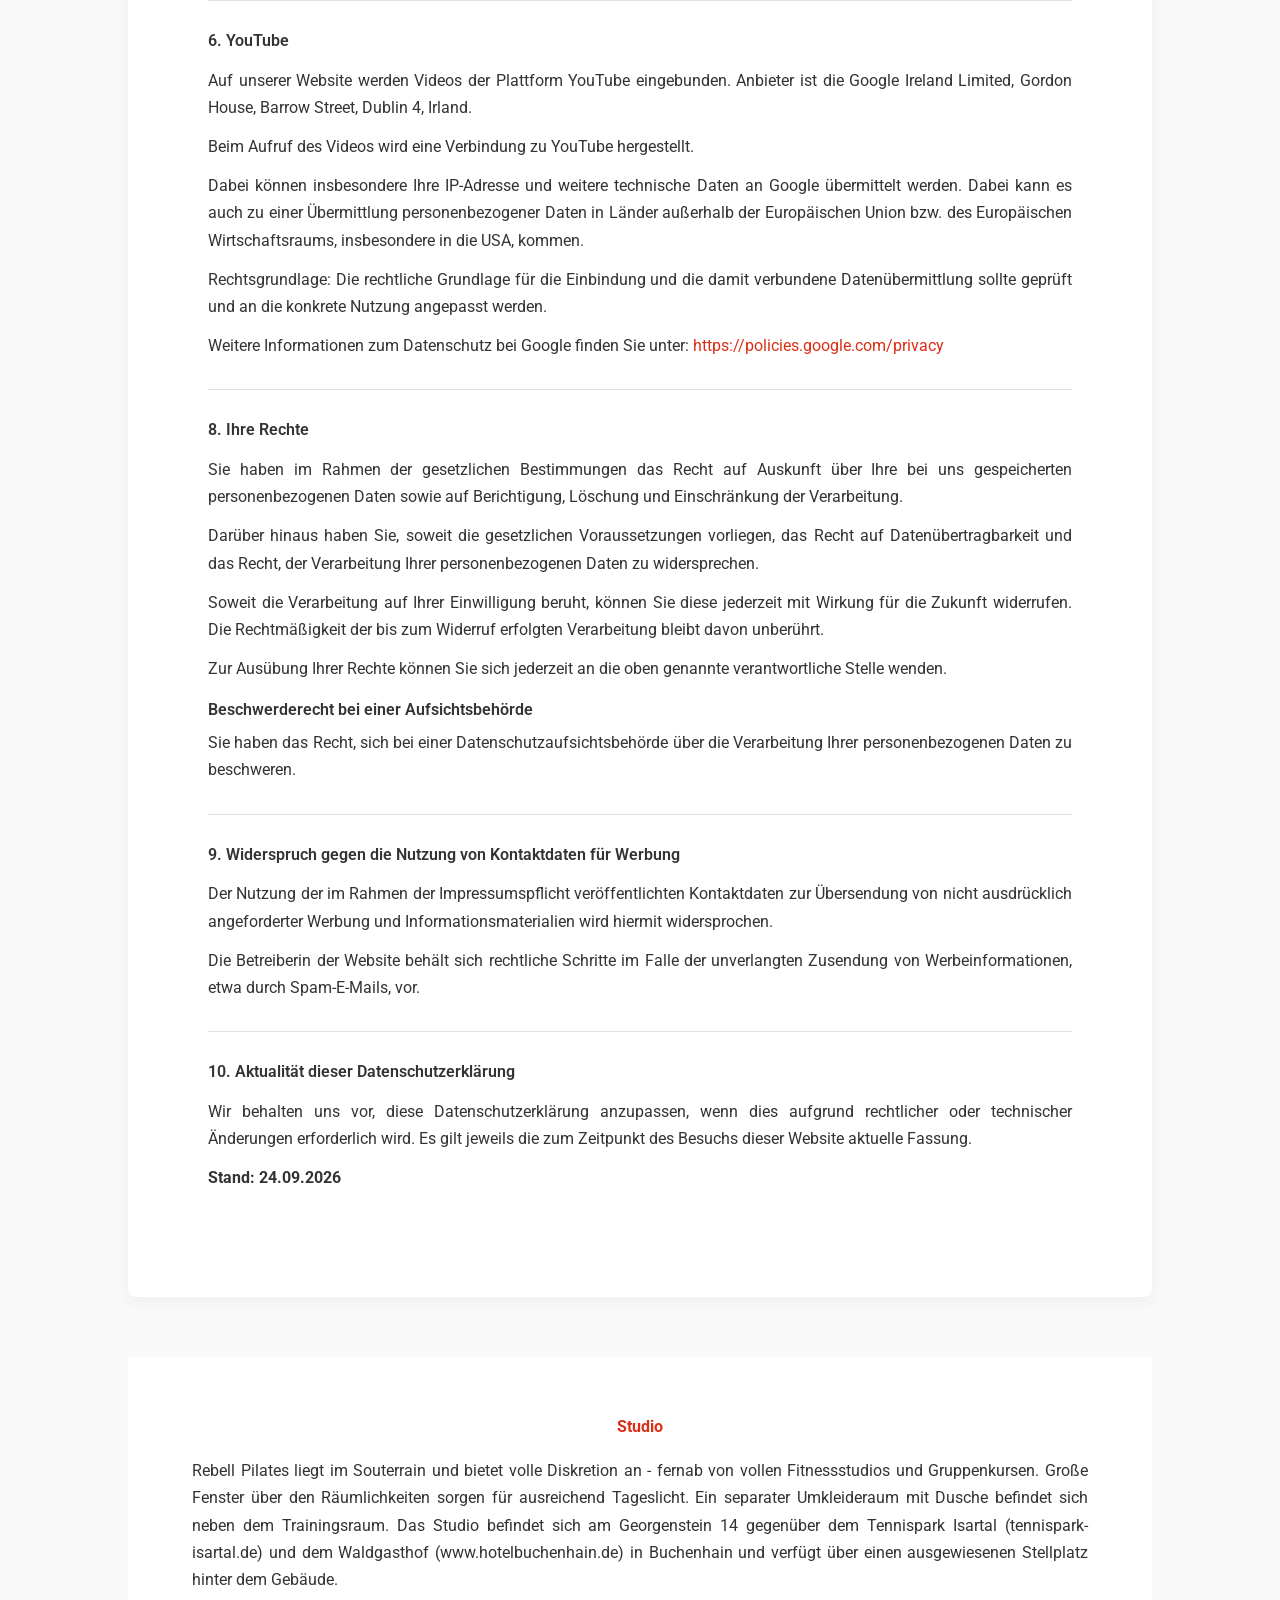
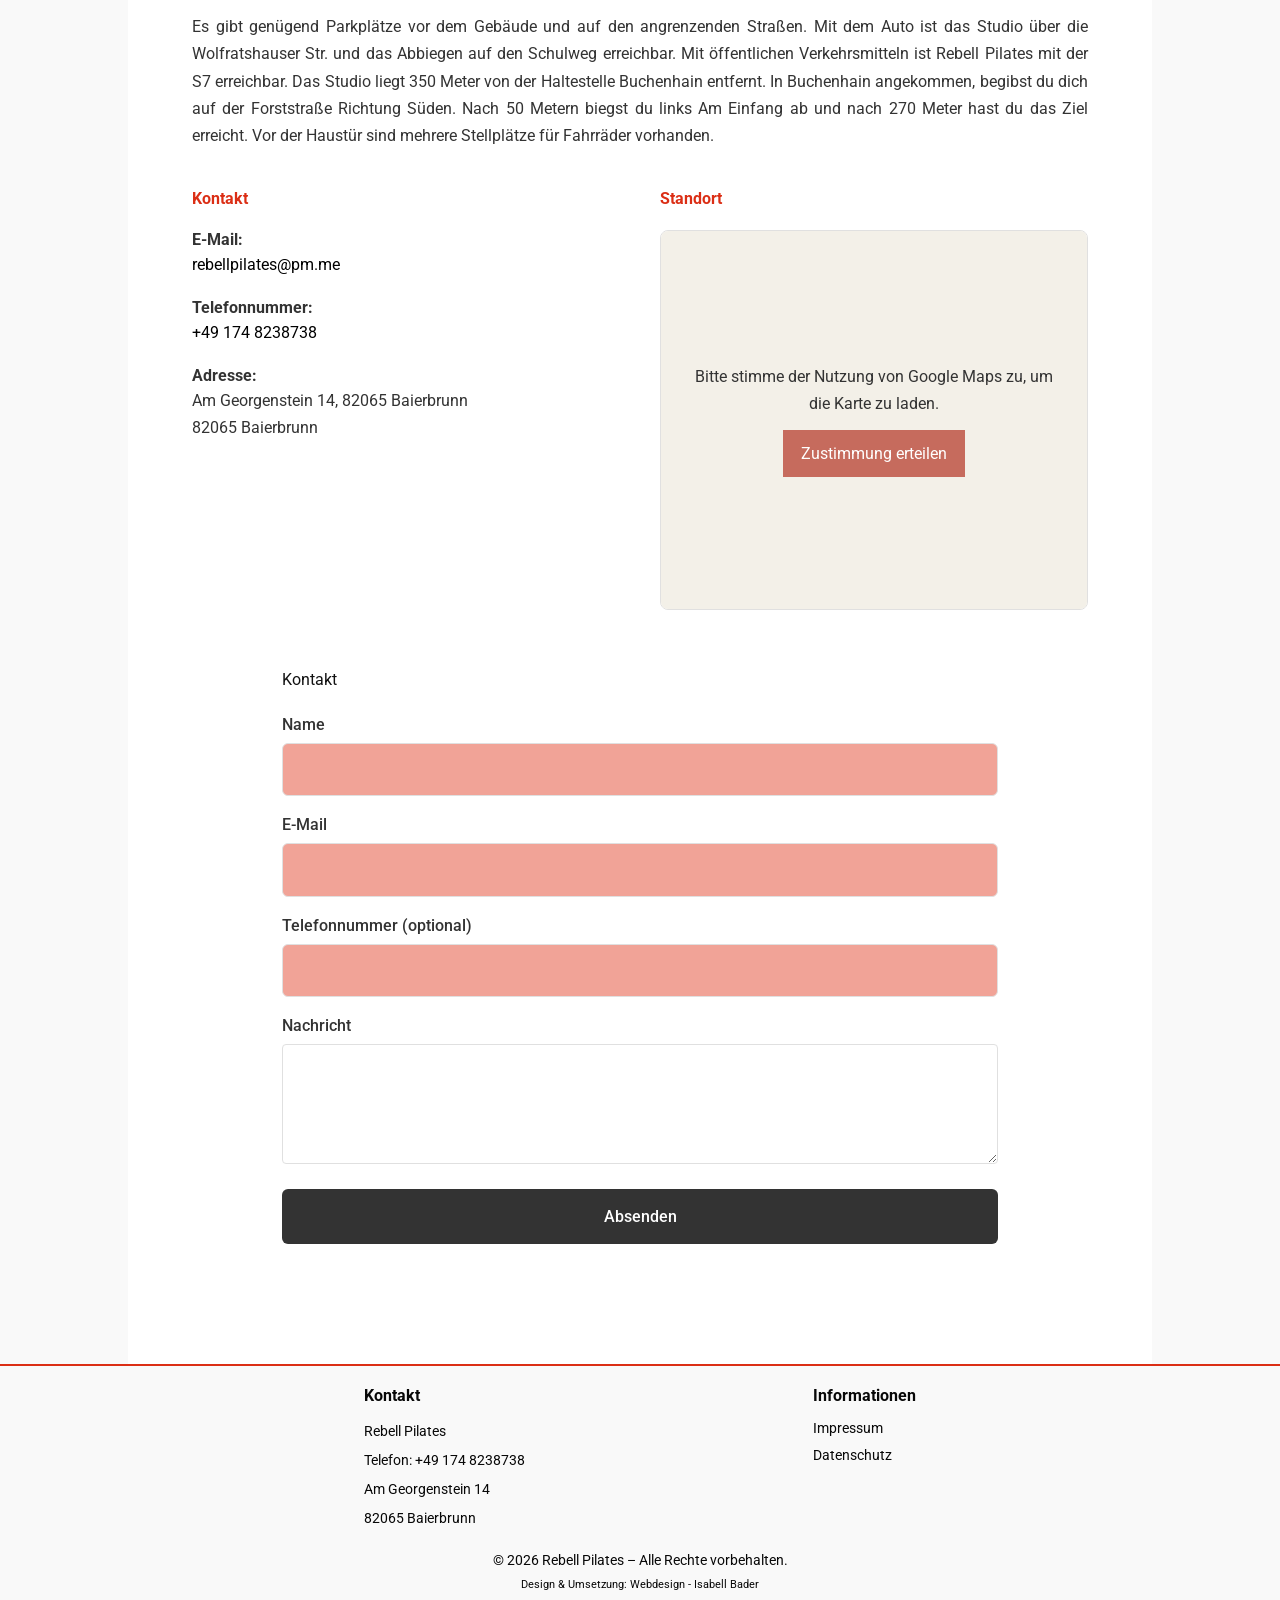
==== commit fcdb8a46: "Complete cookie consent blocking" ====
--- a/datenschutz.html
+++ b/datenschutz.html
@@ -10,6 +10,7 @@
     <link href="https://fonts.googleapis.com/css2?family=Lora:ital,wght@0,400..700;1,400..700&display=swap" rel="stylesheet">
     <link rel="stylesheet" href="https://cdnjs.cloudflare.com/ajax/libs/font-awesome/6.5.1/css/all.min.css">
     <link rel="stylesheet" href="style.css">
+    <script id="Cookiebot" src="https://consent.cookiebot.com/uc.js" data-cbid="93647de7-a8af-4aba-8165-7fdb681abe4a" type="text/javascript"></script>
 </head>
 <body>
 
@@ -460,8 +461,13 @@
             <h2 data-i18n="location_h2">Anfahrt & Standort</h2>
             
             <div class="map-container">
-                    <iframe 
-                        src="https://www.google.com/maps/embed?pb=!1m18!1m12!1m3!1d2668.2347375723853!2d11.492468676264496!3d48.0284928712316!2m3!1f0!2f0!3f0!3m2!1i1024!2i768!4f13.1!3m3!1m2!1s0x479fc12650279a75%3A0x7f6dccee75fd1aeb!2sRebell%20Pilates!5e0!3m2!1sde!2sde!4v1786280048822!5m2!1sde!2sde"
+                    <div class="cookie-consent-placeholder" data-cookie-category="marketing">
+                        <p data-i18n="cookie_consent_maps">Bitte stimme der Nutzung von Google Maps zu, um die Karte zu laden.</p>
+                        <button type="button" class="cookie-consent-button" onclick="openCookieSettings()" data-i18n="cookie_consent_button">Zustimmung erteilen</button>
+                    </div>
+                    <iframe
+                        data-cookieblock-src="https://www.google.com/maps/embed?pb=!1m18!1m12!1m3!1d2668.2347375723853!2d11.492468676264496!3d48.0284928712316!2m3!1f0!2f0!3f0!3m2!1i1024!2i768!4f13.1!3m3!1m2!1s0x479fc12650279a75%3A0x7f6dccee75fd1aeb!2sRebell%20Pilates!5e0!3m2!1sde!2sde!4v1786280048822!5m2!1sde!2sde"
+                        data-cookieconsent="marketing"
                         style="border:0;" 
                         allowfullscreen="" 
                         loading="lazy" 
--- a/style.css
+++ b/style.css
@@ -454,6 +454,42 @@
     width: 100%;
     height: 100%;
     border: 0;
+}
+
+.cookie-consent-placeholder {
+    position: absolute;
+    inset: 0;
+    z-index: 1;
+    display: flex;
+    flex-direction: column;
+    align-items: center;
+    justify-content: center;
+    gap: 12px;
+    padding: 24px;
+    background: #f3f0e8;
+    color: var(--text-color);
+    text-align: center;
+}
+
+.cookie-consent-placeholder p {
+    max-width: 36rem;
+    text-align: center;
+}
+
+.cookie-consent-placeholder[hidden] {
+    display: none;
+}
+
+.cookie-consent-button {
+    border: 0;
+    padding: 10px 18px;
+    background: #c66b5d;
+    color: #ffffff;
+    cursor: pointer;
+}
+
+.cookie-consent-button:hover {
+    background: #a95347;
 }
 
 /* Für Mobilgeräte noch etwas flacher machen */
@@ -1297,6 +1333,10 @@
     display: block;
     width: 100%;
     height: 100%;
+}
+
+.map-container .cookie-consent-placeholder {
+    position: absolute;
 }
 
 /* Responsive Abfanger für Mobilgeräte */
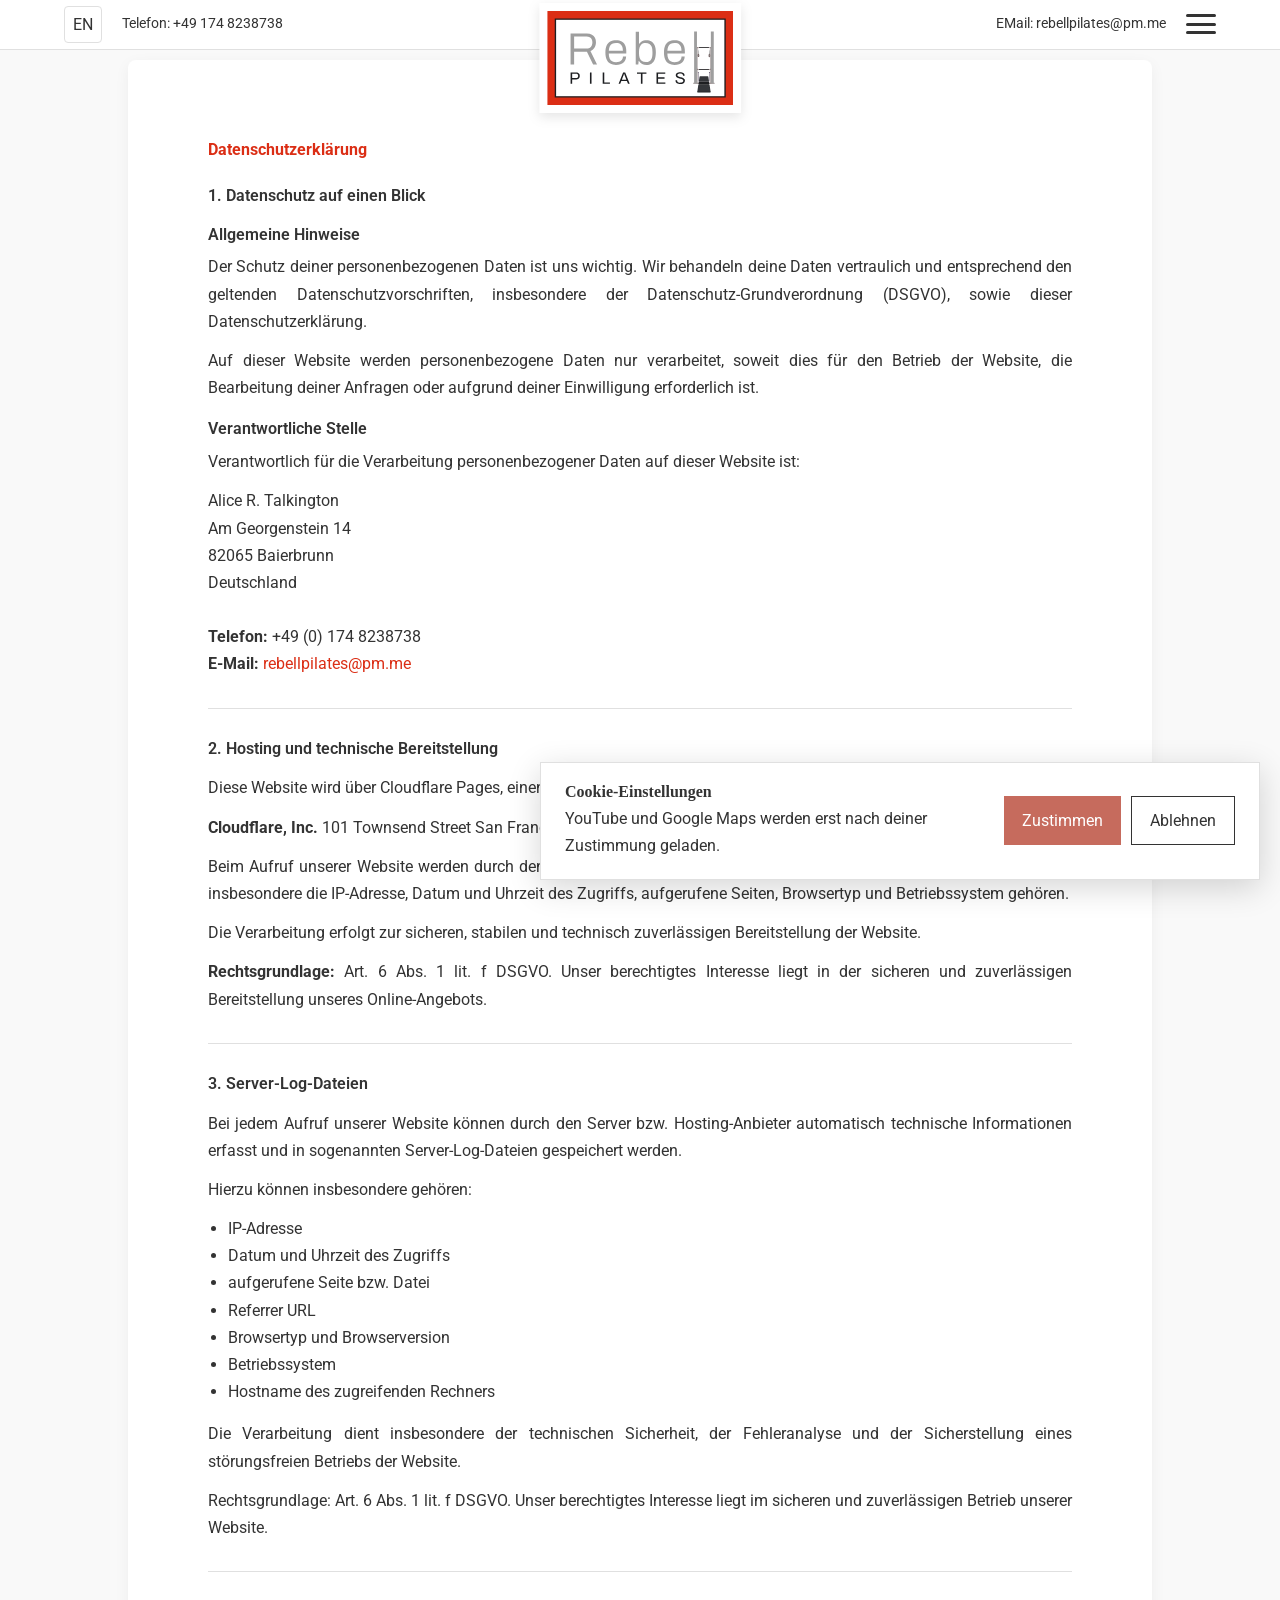
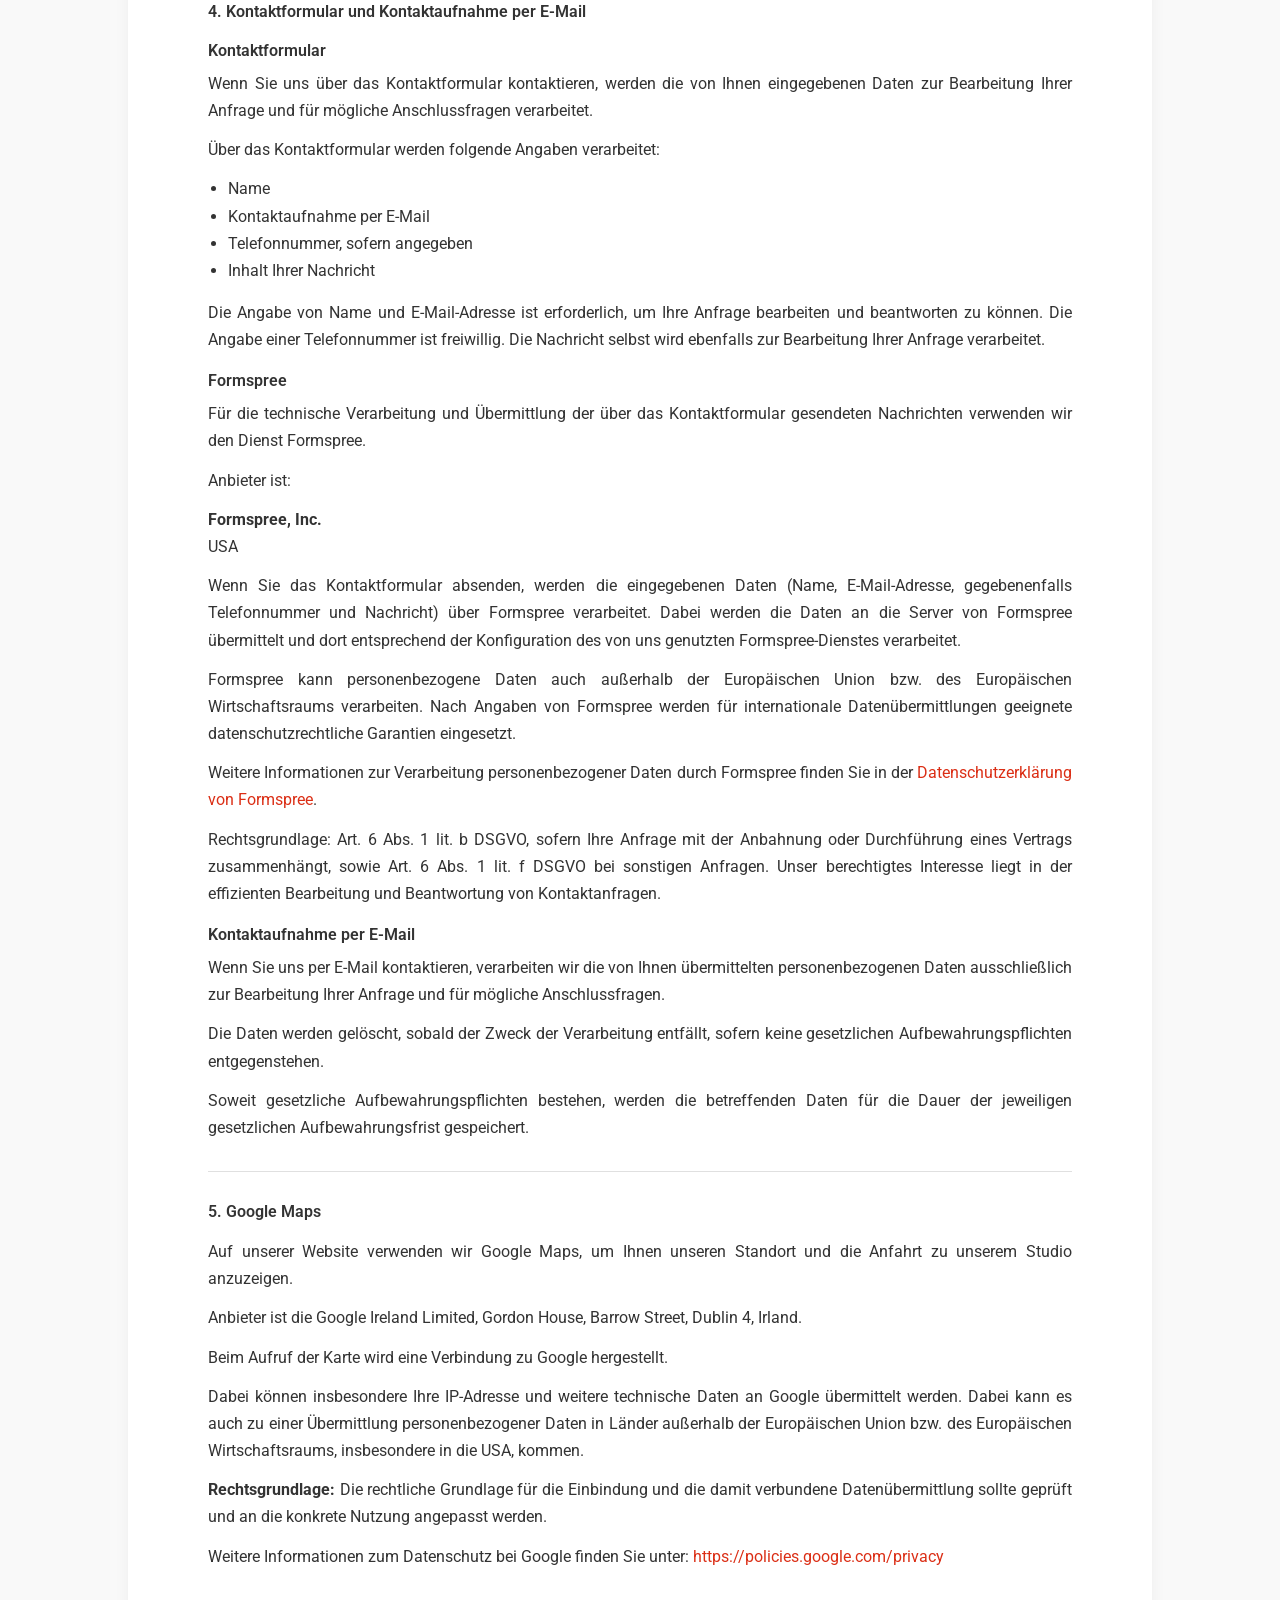
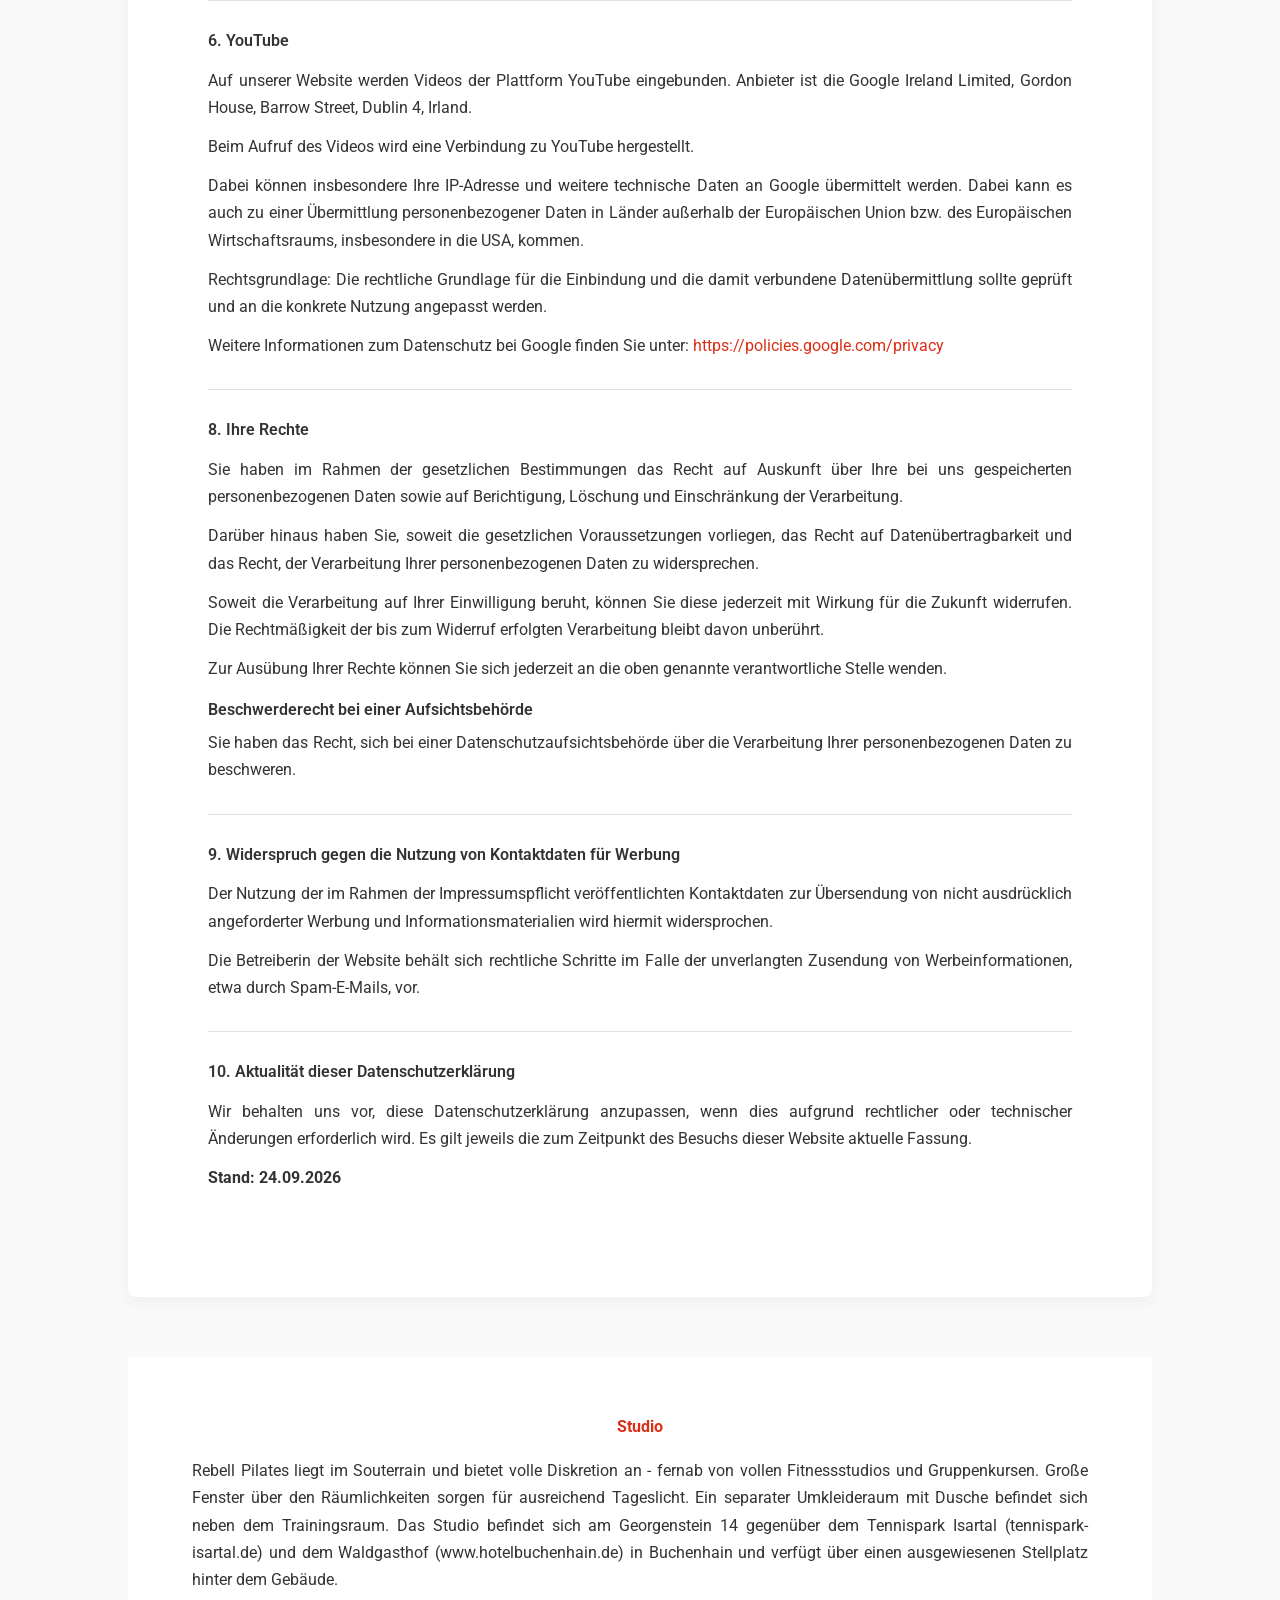
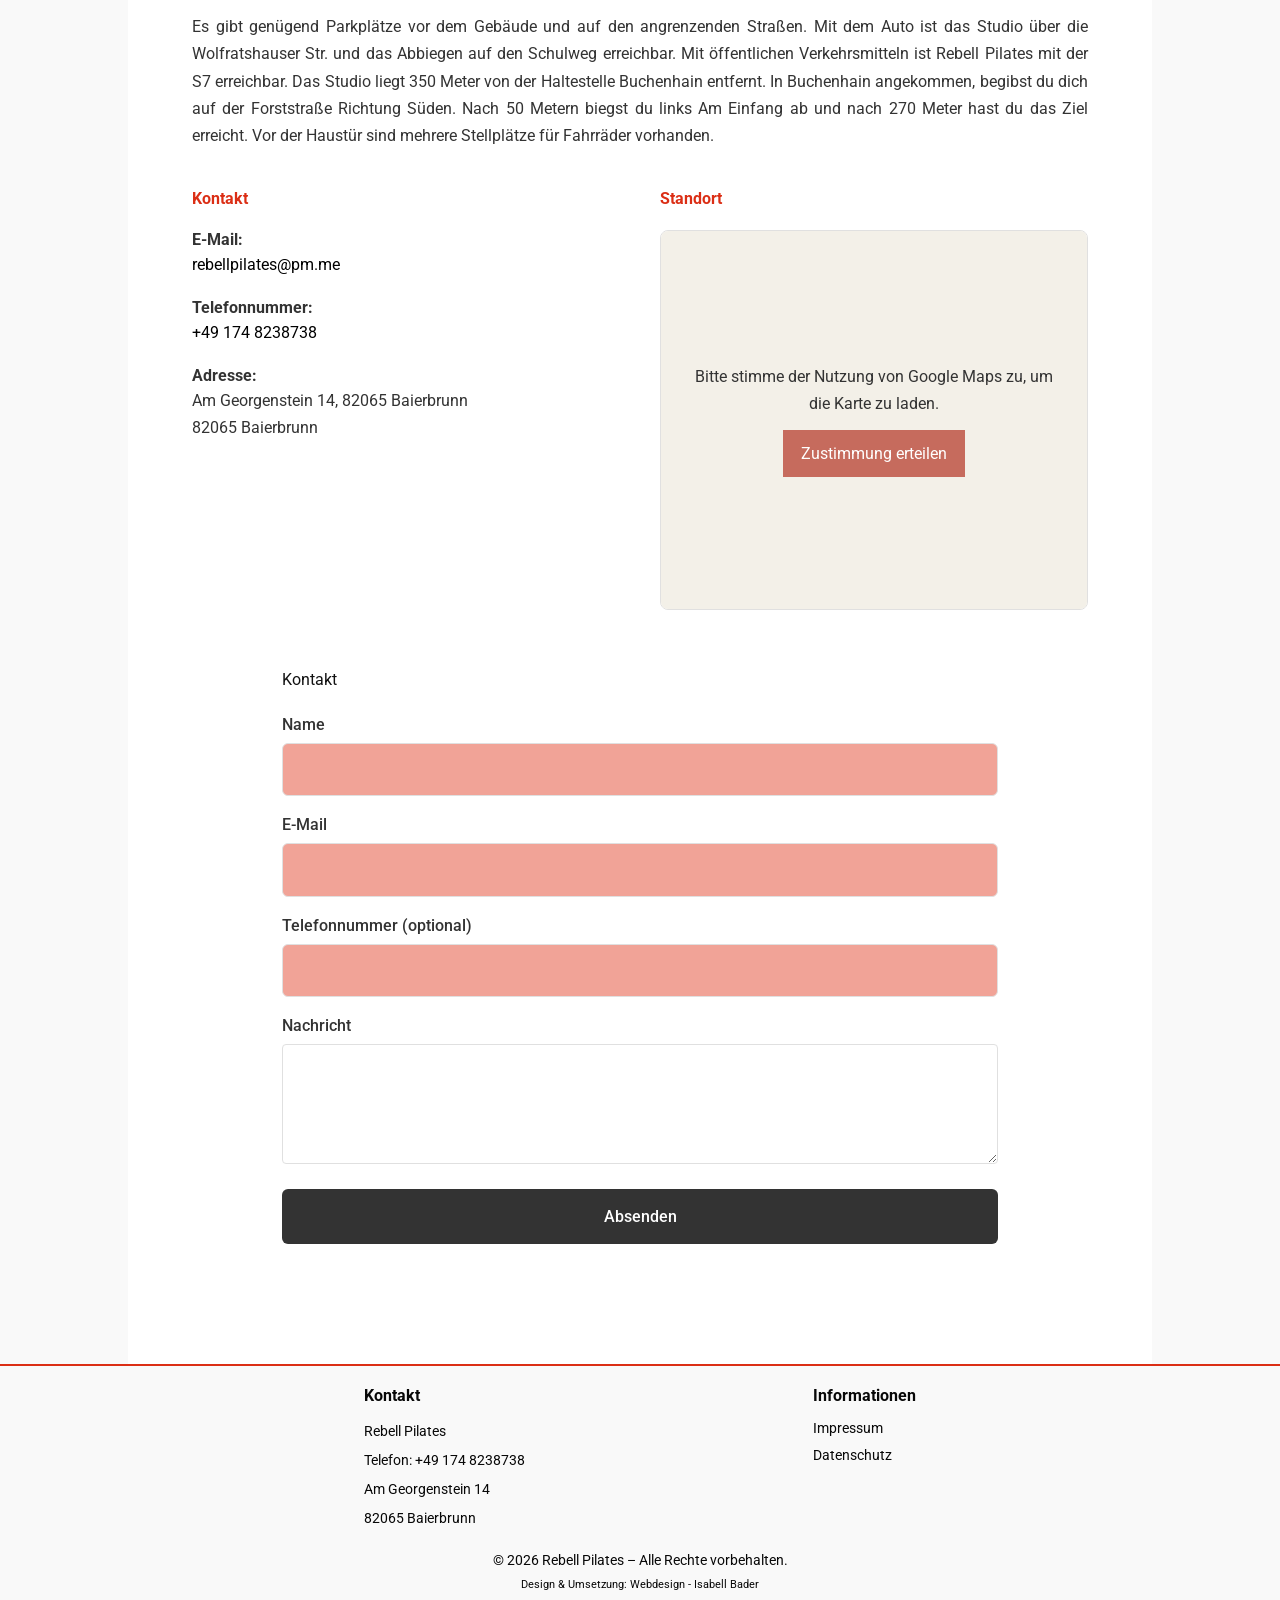
==== commit 240bcfae: "Replace Cookiebot with customizable consent banner" ====
--- a/datenschutz.html
+++ b/datenschutz.html
@@ -10,7 +10,6 @@
     <link href="https://fonts.googleapis.com/css2?family=Lora:ital,wght@0,400..700;1,400..700&display=swap" rel="stylesheet">
     <link rel="stylesheet" href="https://cdnjs.cloudflare.com/ajax/libs/font-awesome/6.5.1/css/all.min.css">
     <link rel="stylesheet" href="style.css">
-    <script id="Cookiebot" src="https://consent.cookiebot.com/uc.js" data-cbid="93647de7-a8af-4aba-8165-7fdb681abe4a" type="text/javascript"></script>
 </head>
 <body>
 
--- a/style.css
+++ b/style.css
@@ -490,6 +490,76 @@
 
 .cookie-consent-button:hover {
     background: #a95347;
+}
+
+.cookie-consent-button-secondary {
+    background: transparent;
+    border: 1px solid var(--text-color);
+    color: var(--text-color);
+}
+
+.cookie-consent-button-secondary:hover {
+    background: #ffffff;
+}
+
+.footer-cookie-settings {
+    display: block;
+    margin-top: 8px;
+    padding: 0;
+    border: 0;
+    background: transparent;
+    color: inherit;
+    cursor: pointer;
+    text-align: left;
+    text-decoration: underline;
+}
+
+.custom-cookie-banner {
+    position: fixed;
+    right: 20px;
+    bottom: 20px;
+    z-index: 2000;
+    display: flex;
+    align-items: center;
+    justify-content: space-between;
+    gap: 24px;
+    width: min(720px, calc(100% - 40px));
+    padding: 20px 24px;
+    background: #ffffff;
+    border: 1px solid var(--border-color);
+    box-shadow: 0 8px 30px rgba(0, 0, 0, 0.16);
+}
+
+.custom-cookie-banner strong {
+    display: block;
+    margin-bottom: 4px;
+}
+
+.custom-cookie-banner p {
+    margin: 0;
+    text-align: left;
+}
+
+.custom-cookie-actions {
+    display: flex;
+    flex-shrink: 0;
+    gap: 10px;
+}
+
+@media (max-width: 600px) {
+    .custom-cookie-banner {
+        right: 10px;
+        bottom: 10px;
+        flex-direction: column;
+        align-items: stretch;
+        gap: 14px;
+        width: calc(100% - 20px);
+        padding: 18px;
+    }
+
+    .custom-cookie-actions {
+        flex-direction: column;
+    }
 }
 
 /* Für Mobilgeräte noch etwas flacher machen */
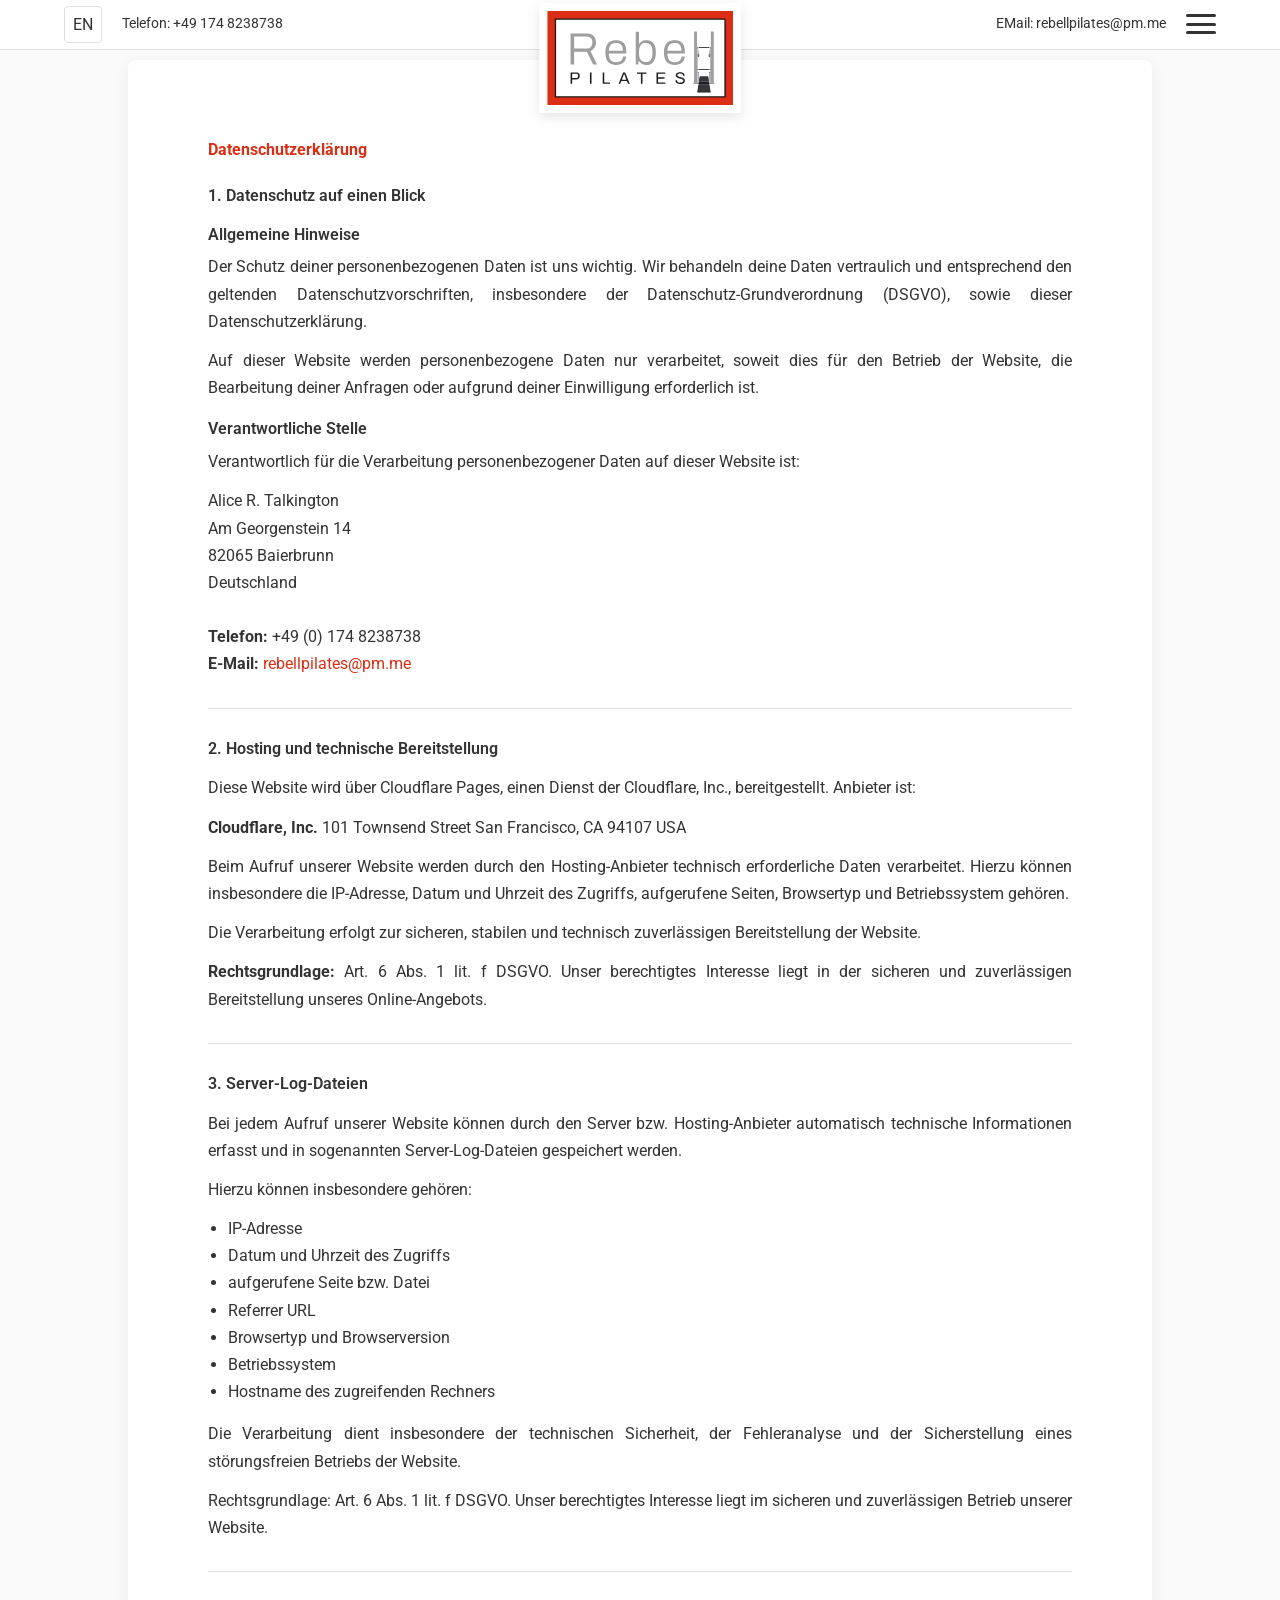
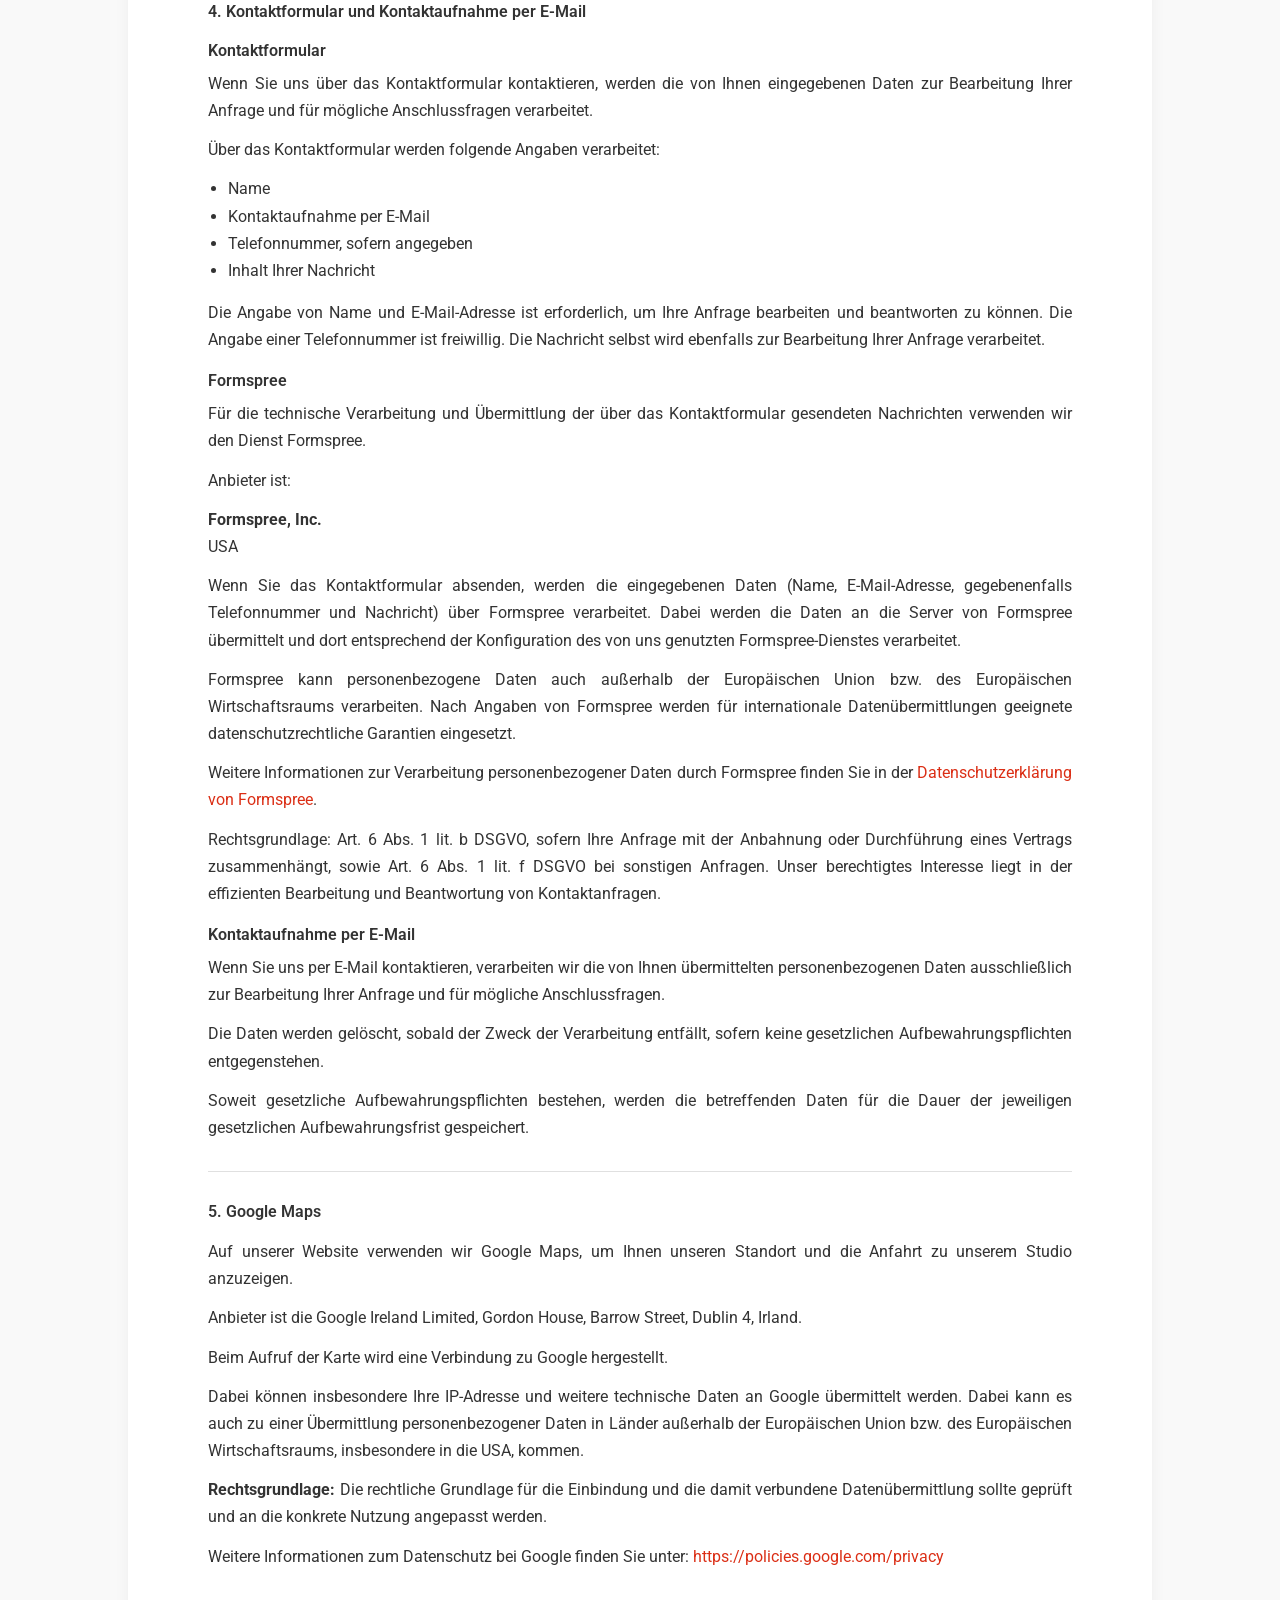
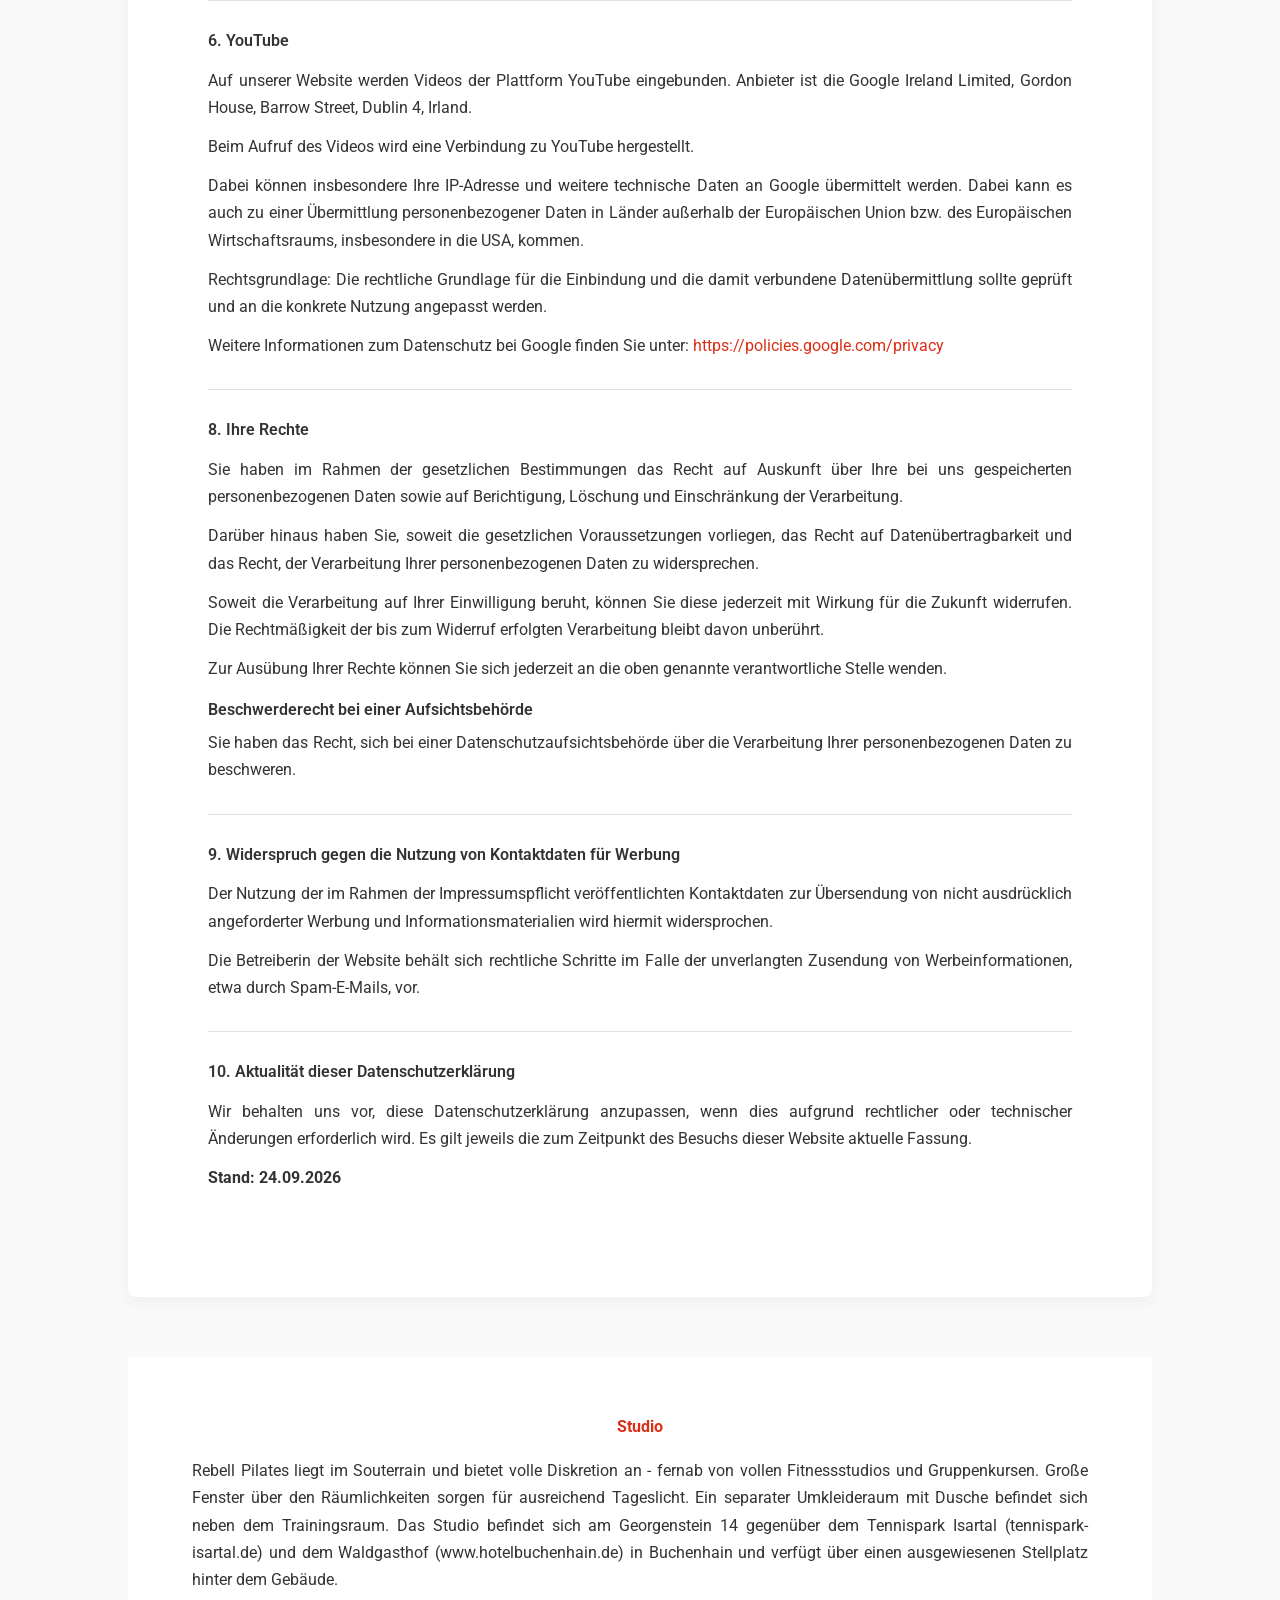
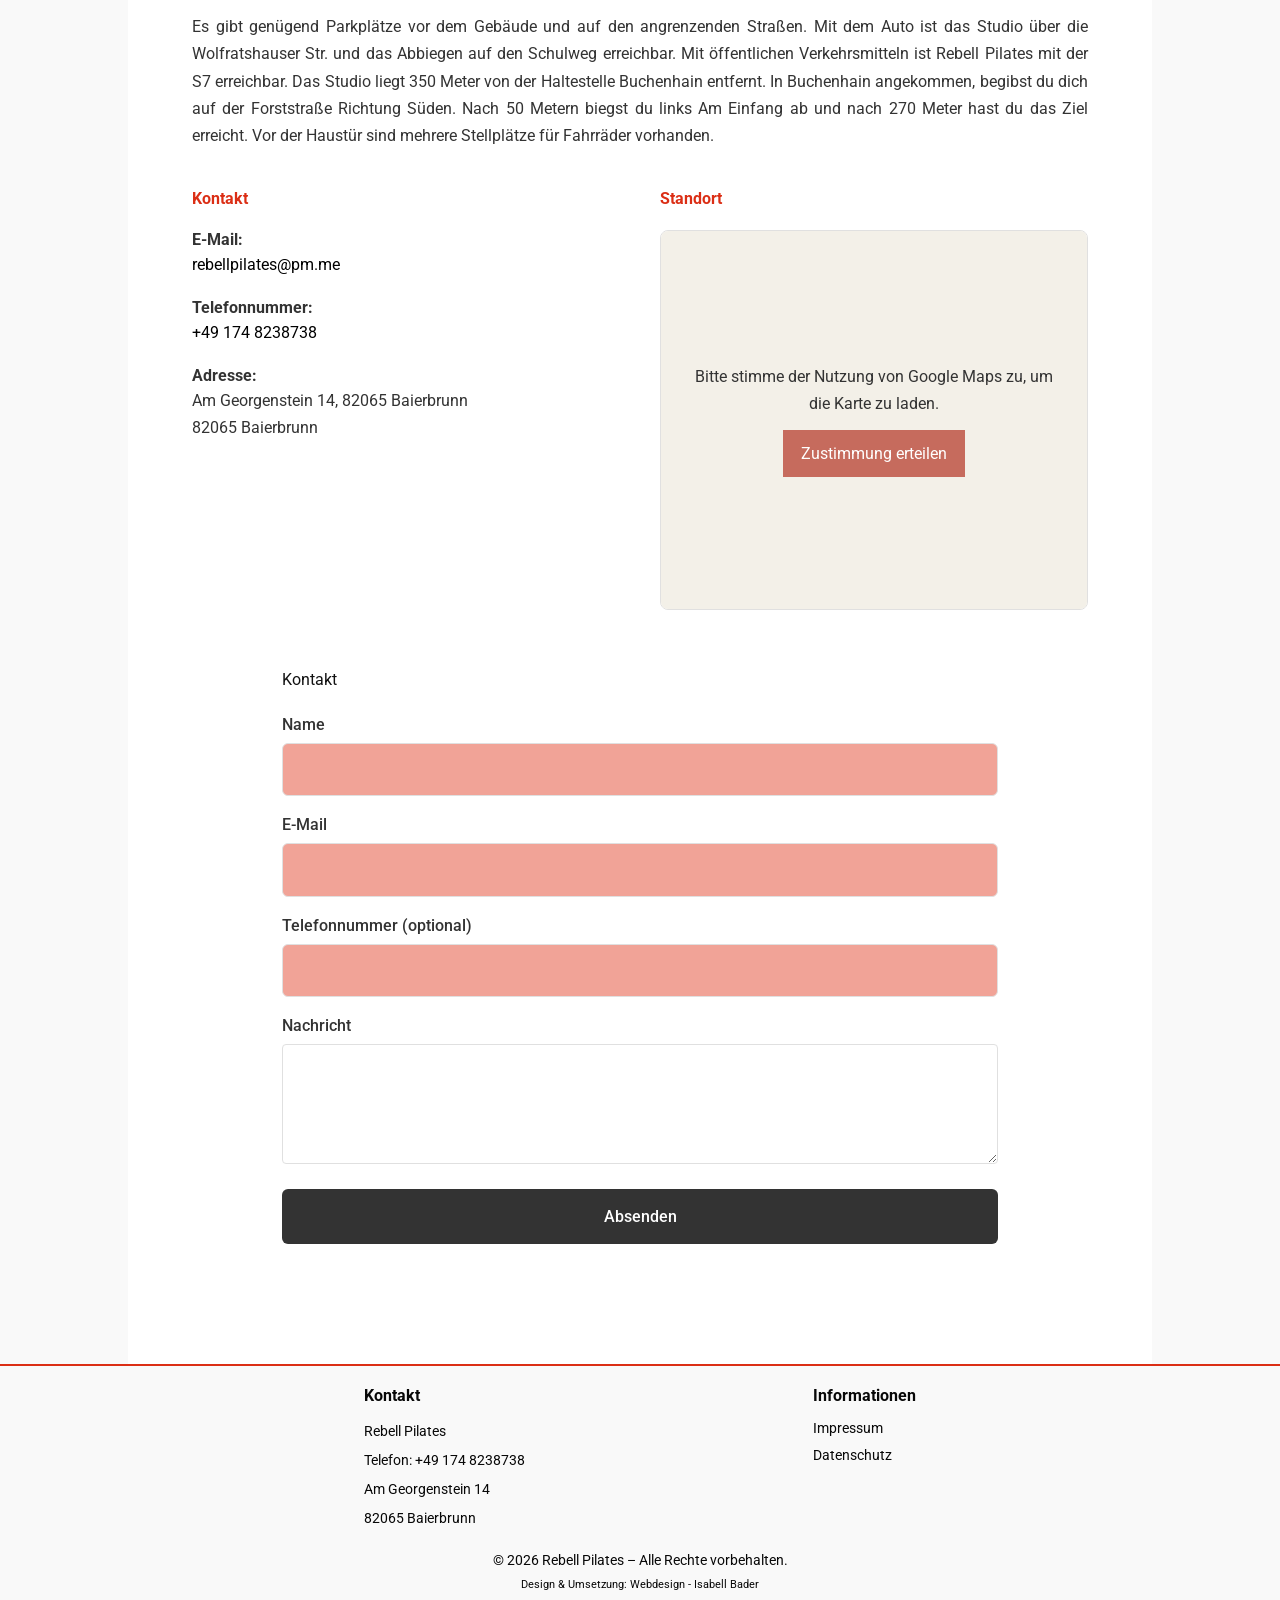
==== commit c734fa71: "Switch consent management to CookieHub" ====
--- a/datenschutz.html
+++ b/datenschutz.html
@@ -10,6 +10,13 @@
     <link href="https://fonts.googleapis.com/css2?family=Lora:ital,wght@0,400..700;1,400..700&display=swap" rel="stylesheet">
     <link rel="stylesheet" href="https://cdnjs.cloudflare.com/ajax/libs/font-awesome/6.5.1/css/all.min.css">
     <link rel="stylesheet" href="style.css">
+    <script src="https://cdn.cookiehub.eu/c2/119eafe9.js"></script>
+    <script type="text/javascript">
+        document.addEventListener("DOMContentLoaded", function() {
+            var cpm = {};
+            window.cookiehub.load(cpm);
+        });
+    </script>
 </head>
 <body>
 
